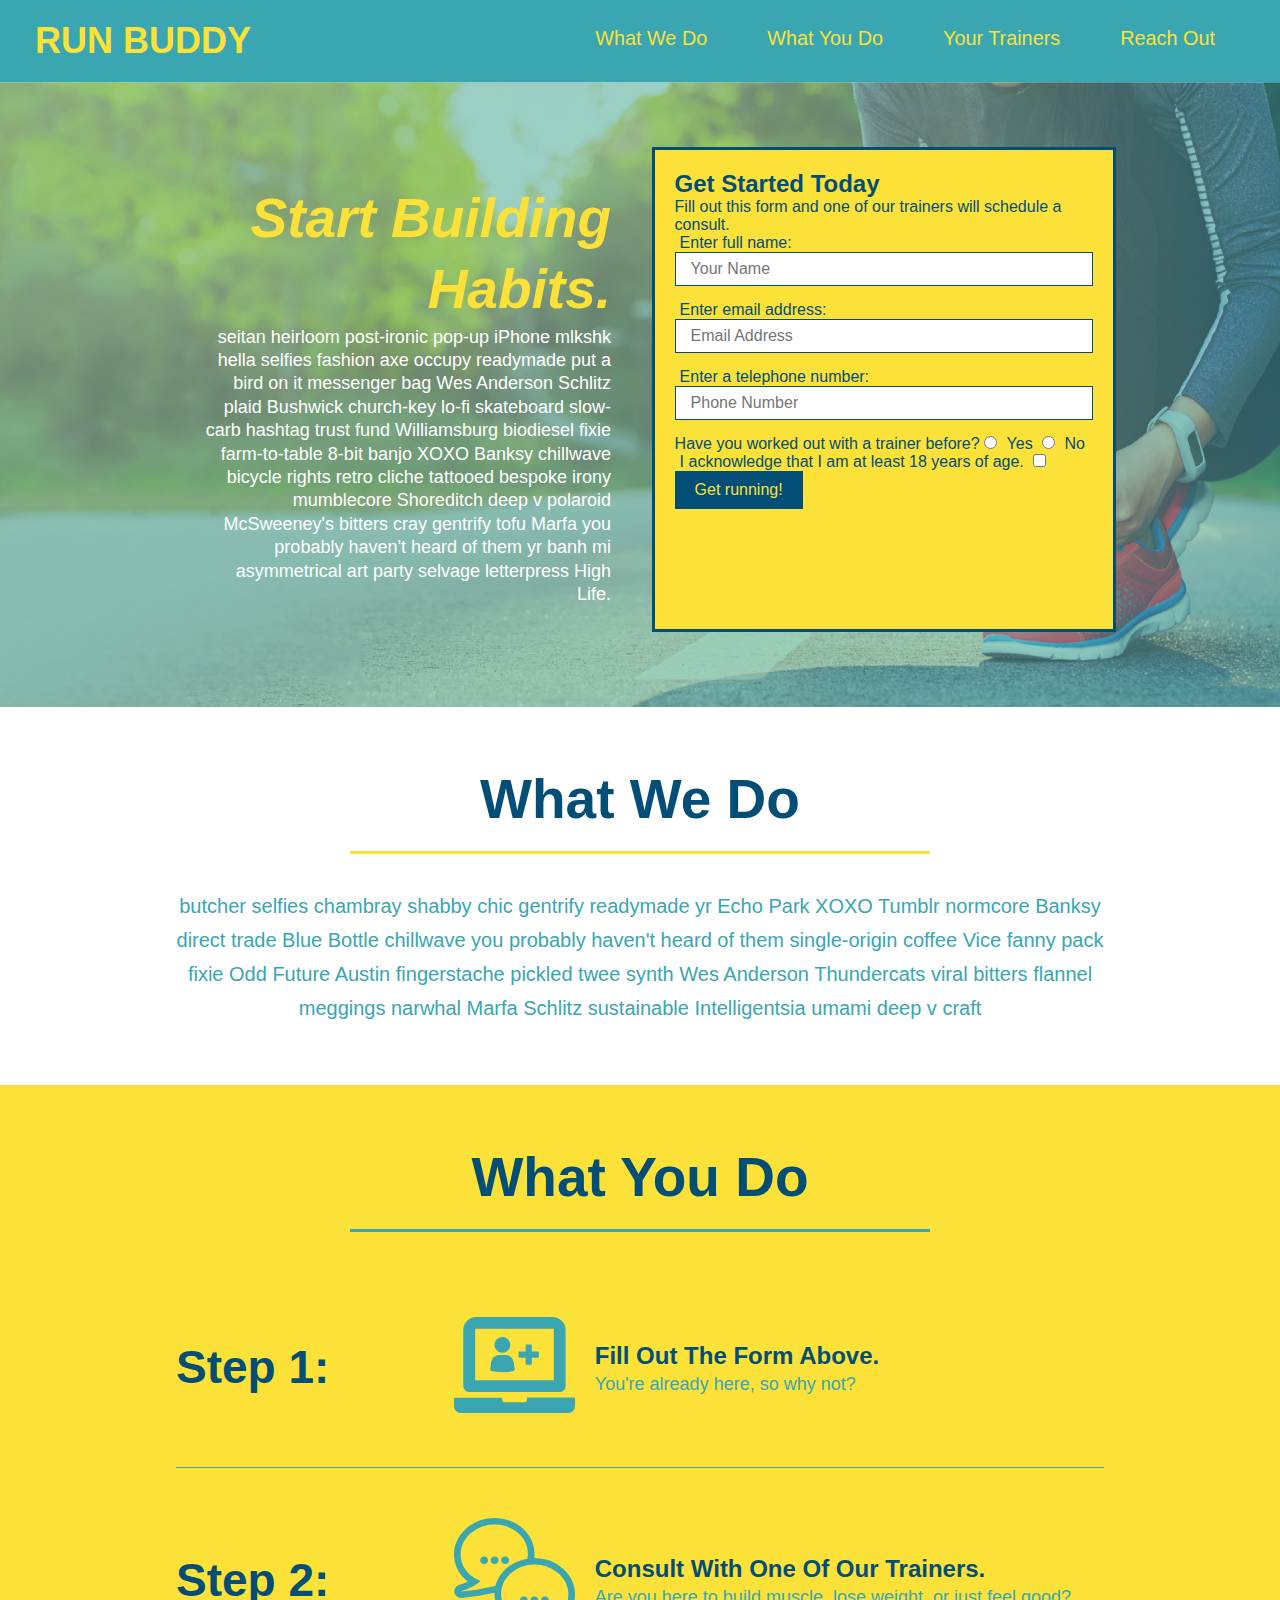
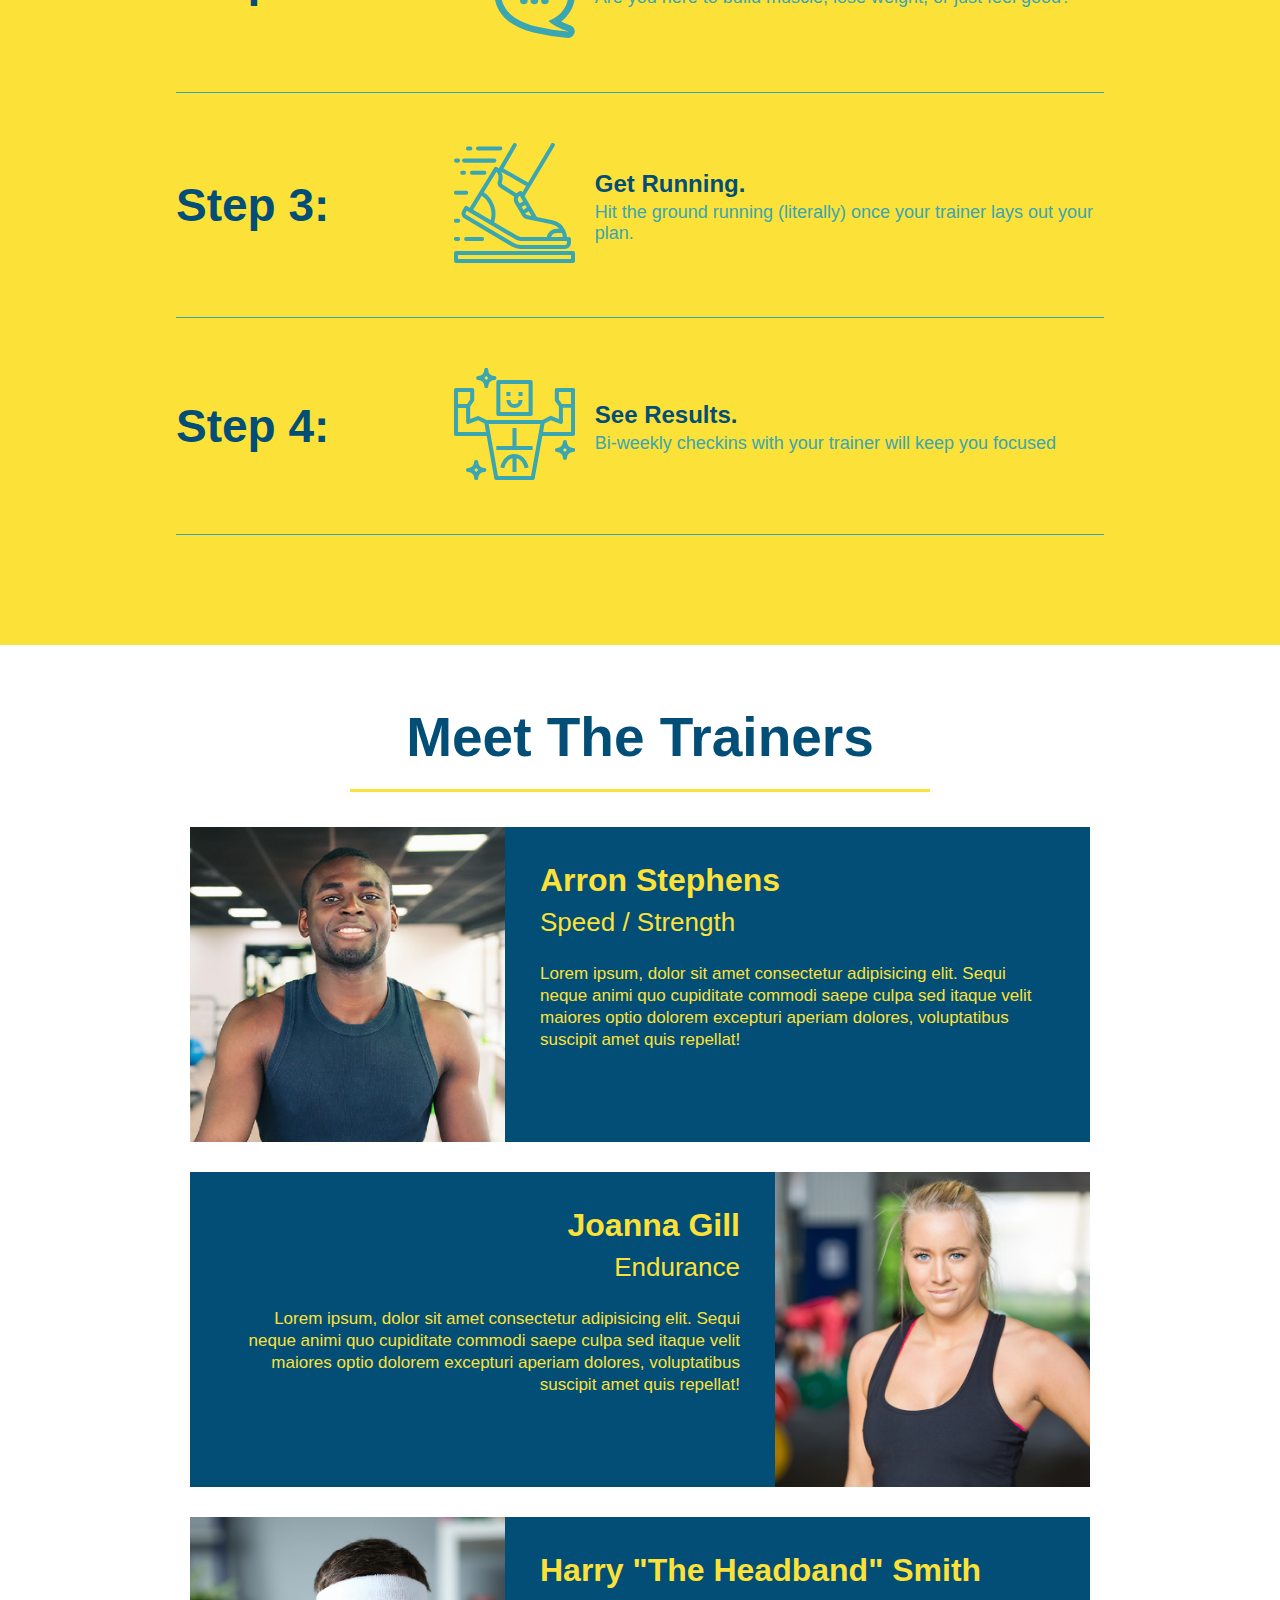
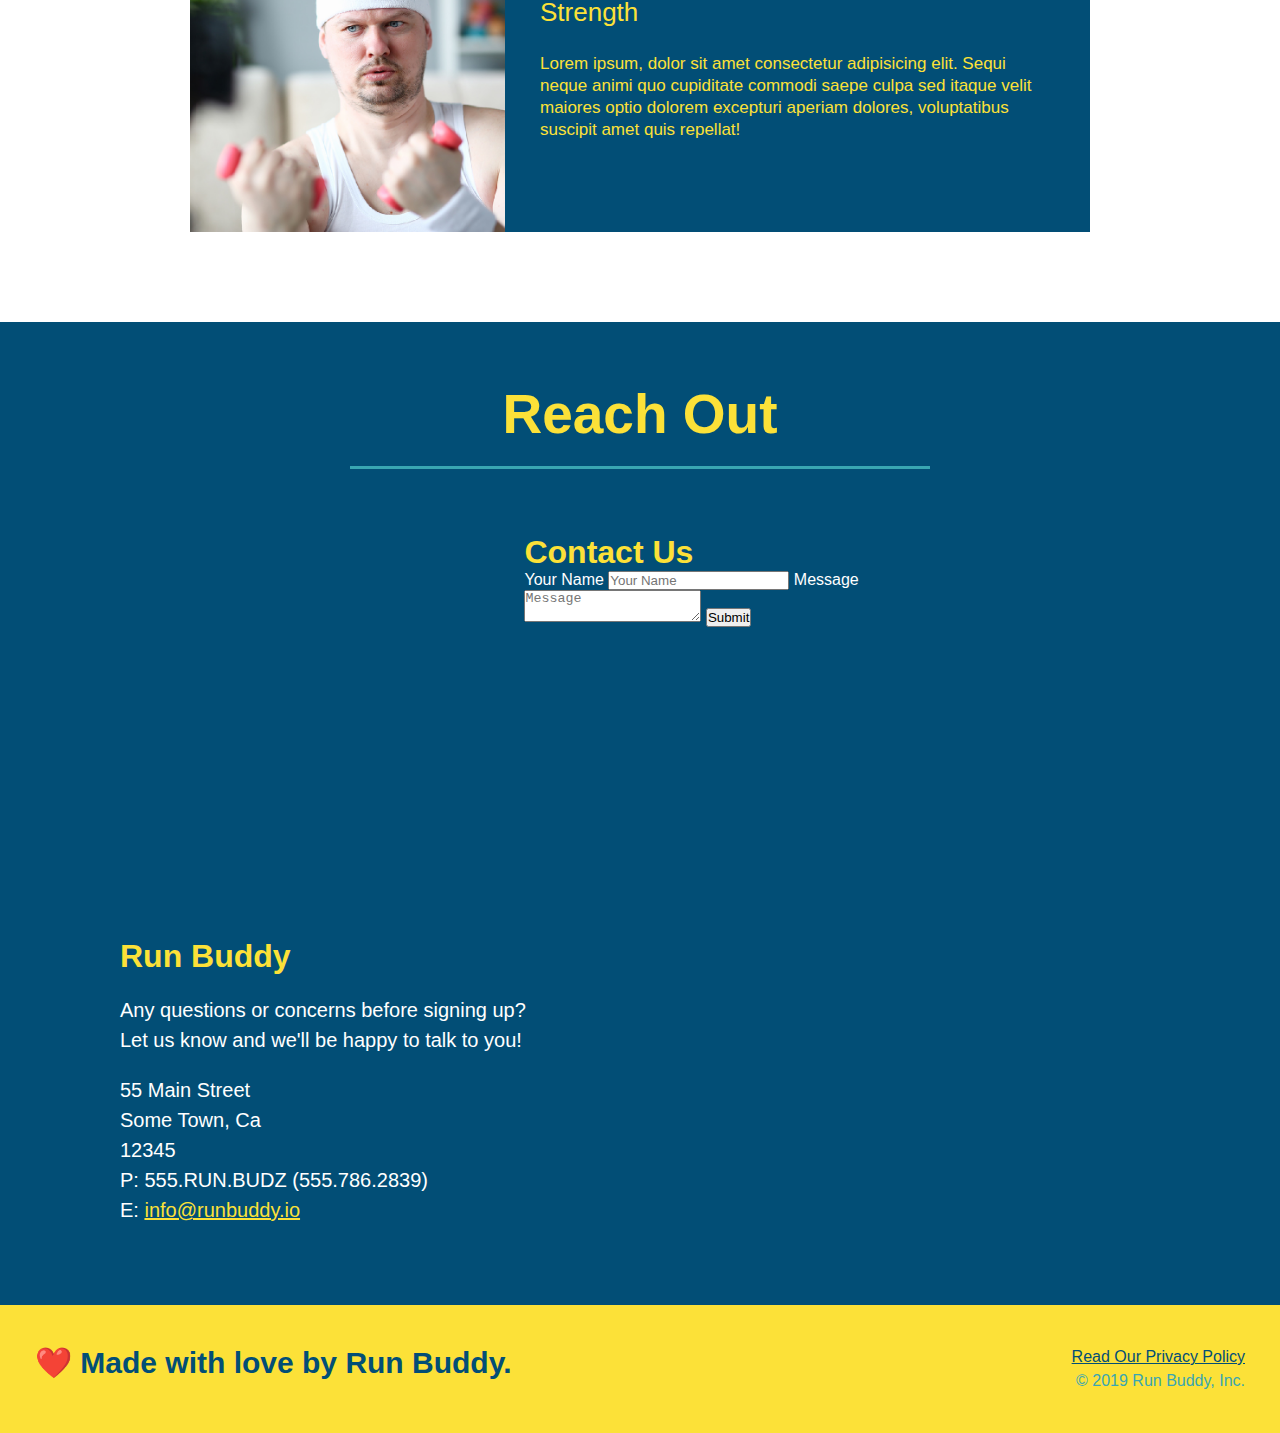
==== index.html @ 48d6c3ff "add flexbox to steps section" ====
<!DOCTYPE html>
<html lang="en">

<head>
  <meta charset="UTF-8" />
  <link rel="stylesheet" href="./assets/css/style.css">
  <title>Run Buddy</title>
</head>

<body>
  <!-- navigation tags - block level element -->
  <header>
    <h1>
      <a href="/">RUN BUDDY</a>
    </h1>
    <nav>
      <ul>
        <li>
          <a href="#what-we-do">What We Do</a>
        </li>
        <li>
          <a href="#what-you-do">What You Do</a>
        </li>
        <li>
          <a href="#your-trainers">Your Trainers</a>
        </li>
        <li>
          <a href="#reach-out">Reach Out</a>
        </li>

      </ul>
    </nav>
  </header>
  <!-- end navigation -->

  <!-- hero/jumbotron -->
  <section class="hero">
    <div class="hero-cta">
      <h2>Start Building Habits.</h2>
      <p>
        seitan heirloom post-ironic pop-up iPhone mlkshk hella selfies fashion axe occupy readymade put a bird on it
        messenger bag Wes Anderson Schlitz plaid Bushwick church-key lo-fi skateboard slow-carb hashtag trust fund
        Williamsburg biodiesel fixie farm-to-table 8-bit banjo XOXO Banksy chillwave bicycle rights retro cliche
        tattooed bespoke irony mumblecore Shoreditch deep v polaroid McSweeney's bitters cray gentrify tofu Marfa you
        probably haven't heard of them yr banh mi asymmetrical art party selvage letterpress High Life.
      </p>
    </div>

    <div class="hero-form">
      <h3>Get Started Today</h3>
      <p>Fill out this form and one of our trainers will schedule a consult.</p>
      <form>
        <label for="name">Enter full name:</label>
        <input type="text" placeholder="Your Name" id="name" name="name" class="form-input" />
        <label for="email">Enter email address:</label>
        <input type="email" placeholder="Email Address" id="email" name="email" class="form-input" />
        <label for="phone">Enter a telephone number:</label>
        <input type="tel" placeholder="Phone Number" name="phone" id="phone" class="form-input" />
        <p>
          Have you worked out with a trainer before?
          <input type="radio" name="trainer-confirm" id="trainer-yes" />
          <label for="trainer-yes">Yes</label>
          <input type="radio" name="trainer-confirm" id="trainer-no" />
          <label for="trainer-no">No</label>
        </p>
        <p>
          <label for="checkbox">
            I acknowledge that I am at least 18 years of age.
          </label>
          <input type="checkbox" name="checkpoint1" id="checkbox" />
        </p>
        <button type="submit">
          Get running!
        </button>
      </form>
    </div>
  </section>
  <!-- end header -->

  <!-- "what we do" start - <section> -->
  <section id="what-we-do" class="intro">
    <div class="flex-row">
      <h2 class="section-title primary-border">
        What We Do
      </h2>
    </div>
    <div class="flex-row">
      <p>
        butcher selfies chambray shabby chic gentrify readymade yr Echo Park XOXO Tumblr normcore Banksy direct trade
        Blue Bottle chillwave you probably haven't heard of them single-origin coffee Vice fanny pack fixie Odd Future
        Austin fingerstache pickled twee synth Wes Anderson Thundercats viral bitters flannel meggings narwhal Marfa
        Schlitz sustainable Intelligentsia umami deep v craft
      </p>
    </div>
  </section>
  <!-- end "what we do" -->

  <!-- "what you do" start -->
  <section id="what-you-do" class="steps">
    <div class="flex-row">
      <h2 class="section-title secondary-border">
        What You Do
      </h2>
    </div>
    <div class="step">
      <h3>Step 1:</h3>
      <div class="step-info">
        <div class="step-img">
          <img src="./assets/images/step-1.svg" alt="" />
        </div>
        <div class="step-text">
          <h4>Fill Out The Form Above.</h4>
          <p>You're already here, so why not?</p>
        </div>
      </div>
    </div>

    <div class="step">
      <h3>Step 2:</h3>
      <div class="step-info">
        <div class="step-img">
          <img src="./assets/images/step-2.svg" alt="" />
        </div>
        <div class="step-text">
          <h4>Consult With One Of Our Trainers.</h4>
          <p>Are you here to build muscle, lose weight, or just feel good?</p>
        </div>
      </div>
    </div>

    <div class="step">
      <h3>Step 3:</h3>
      <div class="step-info">
        <div class="step-img">
          <img src="./assets/images/step-3.svg" alt="" />
        </div>
        <div class="step-text">
          <h4>Get Running.</h4>
      <p>Hit the ground running (literally) once your trainer lays out your plan.</p>
        </div>
      </div>  
    </div>

    <div class="step">
      <h3>Step 4:</h3>
      <div class="step-info">
        <div class="step-img">
          <img src="./assets/images/step-4.svg" alt="" />
        </div>
        <div class="step-text">
          <h4>See Results.</h4>
      <p>Bi-weekly checkins with your trainer will keep you focused</p>
        </div>
      </div>  
    </div>
  </section>
  <!-- "what you do" end -->

  <!-- "meet the trainers" start -->
  <section id="your-trainers" class="trainers">
    <div class="flex-row">
      <h2 class="section-title primary-border">
        Meet The Trainers
      </h2>
    </div>

    <article class="trainer">
      <img src="./assets/images/trainer-1.jpg" alt="Arron Stephens in his workout clothes, ready to pump iron" />
      <div class="trainer-bio text-left">
        <h3>Arron Stephens</h3>
        <h4>Speed / Strength</h4>
        <p>Lorem ipsum, dolor sit amet consectetur adipisicing elit. Sequi neque animi quo cupiditate commodi saepe
          culpa sed itaque velit maiores optio dolorem excepturi aperiam dolores, voluptatibus suscipit amet quis
          repellat!</p>
      </div>
    </article>

    <article class="trainer">
      <div class="trainer-bio text-right">
        <h3>Joanna Gill</h3>
        <h4>Endurance</h4>
        <p>Lorem ipsum, dolor sit amet consectetur adipisicing elit. Sequi neque animi quo cupiditate commodi saepe
          culpa sed itaque velit maiores optio dolorem excepturi aperiam dolores, voluptatibus suscipit amet quis
          repellat!</p>
      </div>
      <img src="./assets/images/trainer-2.jpg" alt="Joanna Gill cooling off after a work out" />
    </article>

    <article class="trainer">
      <img src="./assets/images/trainer-3.jpg"
        alt="Harry Smith wearing a headband and lifting comically small pink weights" />
      <div class="trainer-bio text-left">
        <h3>Harry "The Headband" Smith</h3>
        <h4>Strength</h4>
        <p>Lorem ipsum, dolor sit amet consectetur adipisicing elit. Sequi neque animi quo cupiditate commodi saepe
          culpa sed itaque velit maiores optio dolorem excepturi aperiam dolores, voluptatibus suscipit amet quis
          repellat!</p>
      </div>
    </article>
  </section>
  <!-- "meet the trainers" end -->

  <!-- "reach out" start -->
  <section id="reach-out" class="contact">
    <div class="flex-row">
      <h2 class="section-title secondary-border">
        Reach Out
      </h2>
    </div>

    <div class="contact-info">
      <iframe
        src="https://www.google.com/maps/embed?pb=!1m14!1m12!1m3!1d12182.30520634488!2d-74.0652613!3d40.2407219!2m3!1f0!2f0!3f0!3m2!1i1024!2i768!4f13.1!5e0!3m2!1sen!2sus!4v1561060983193!5m2!1sen!2sus"
        frameborder="0" style="border:0" allowfullscreen>
      </iframe>

      <div class="contact-form">
        <h3>Contact Us</h3>
        <form>
          <label for="contact-name">Your Name</label>
          <input type="text" id="contact-name" placeholder="Your Name" />

          <label for="contact-message">Message</label>
          <textarea id="contact-message" placeholder="Message"></textarea>

          <button type="submit">Submit</button>
        </form>
      </div>

      <div>
        <h3>Run Buddy</h3>
        <p>
          Any questions or concerns before signing up?
          <br />
          Let us know and we'll be happy to talk to you!
        </p>

        <address>
          55 Main Street <br />
          Some Town, Ca <br />
          12345<br />
          P: 555.RUN.BUDZ (555.786.2839)<br />
          E: <a href="mailto:info@runbuddy.io">info@runbuddy.io</a>
        </address>

      </div>
    </div>
  </section>
  <!-- "reach out" end -->

  <!-- footer -->
  <footer>
    <h2>❤️ Made with love by Run Buddy.</h2>
    <div>
      <a href="./privacy-policy.html">Read Our Privacy Policy</a><br />
      &copy; 2019 Run Buddy, Inc.
    </div>
  </footer>
  <!-- footer end -->
</body>

</html>
---- assets/css/style.css ----
* {
    margin: 0;
    padding: 0;
    box-sizing: border-box;
}
body{
    color: #39a6b2 ;
    font-family: Arial, Helvetica, sans-serif;
}
header{
    padding: 20px 35px;
    background-color: #39a6b2;
    display: flex;
    justify-content: space-between;
    flex-wrap: wrap;
}
header h1{
    font-weight: bold;
    font-size: 36px;
    color: #fce138;
    margin: 0;
  
}
header a{
    text-decoration: none;
    color: #fce138;
}
header nav{
    
    margin: 7px 0;
}
header nav ul{
    display: flex;
    flex-wrap: wrap;
    justify-content: space-between;
    align-items: center;
    list-style: none;
}
header nav ul li a{
    margin: 0 30px;
    font-weight: ligther;
    font-size: 1.55vw;

}
footer{
    display:flex;
    justify-content:space-between;
    flex-wrap: wrap;
    background: #fce138;
    width: 100%;
    padding: 40px 35px;
}
footer h2{
    color: #024e76;
    font-size: 30px;
    margin: 0;
}
footer div{
    line-height: 1.5;
    text-align: right;
}
footer a{
    color: #024e76;
}
section{
    padding: 60px;
}
.hero {
    background-image: url("../images/hero-bg.jpeg");
    background-size: cover;
    background-position: center;
    display: flex;
    justify-content: center;
    flex-wrap: wrap;
    
}
.hero-form{
    color: #024e76;
    background-color: #fce138;
    padding: 20px;
    border: solid 3px #024e76;
    width: 40%;
    margin: 3.5%;

}
.hero-form h3{
    font-size: 24px;
    margin: 0px;
}
.hero-form{
    margin: 5px 0 15px 0;
}
.form-input{
    border: 1px solid #024e76;
    display: block;
    padding: 7px 15px;
    font-size: 16px;
    color: #024e76;
    width: 100%;
    margin-bottom: 15px;
}
.hero-form label{
    margin: 0 5px;
}
.hero-form button{
    background-color: #024e76;
    color: #fce138;
    border: none;
    padding: 10px 20px;
    font-size: 16px;
}
.intro p{
    line-height: 1.7;
    color: #39a6b2;
    width: 80%;
    font-size: 20px;
    margin: 0 auto;
    text-align: center;
}
.steps{
    background: #fce138;
}

.section-title{
    font-size: 55px;
    color: #024e76;
    border-bottom: 3px solid;
    padding-bottom: 20px;
    text-align: center;
    margin: 0 auto 35px auto;
    width: 50%;
}
.primary-border{
    border-color: #fce138;
}
.secondary-border{
    border-color: #39a6b2;
}
.step{
    margin: 50px auto;
    padding-bottom: 50px;
    width: 80%;
    border-bottom: 1px solid #39a6b2;
    display: flex;
    flex-wrap: wrap;
    align-items: center;
    justify-content: space-between;
}
.step h3{
    color: #024e76;
    font-size: 46px;
    flex: 1 30%;
}
.step p{
    color: #39a6b2;
    font-size: 18px;
}
.step-text h4{
    font-size: 24px;
    line-height: 1.5;
    color: #024e76;
}
.step-info{
    display: flex;
    flex-wrap: wrap;
    align-items: center;
    flex: 2 70%;
}
.step-img{
    flex: 1 12%;
    margin-right: 20px;
}
.step-img img{
    max-width: 100%;
}
.step-text{
    flex: 12;
}
.trainers{
  
}
.trainer{
    width: 900px;
    margin: 0 auto 30px auto;
    background: #024e76;
    color: #fce138;
    overflow: auto;
}
.trainer img{
    width: 35%;
    float: left;
}
.trainer-bio{
    padding: 35px;
    float: left;
    width: 65%;
}
.text-left{
    text-align: left;
}
.text-right{
    text-align: right;
}
.flex-row{
    display: flex;
}
.trainer-bio h3{
    font-size: 32px;
    margin-bottom: 8px;
}
.trainer-bio h4{
    font-weight: lighter;
    font-size: 26px;
    margin-bottom: 25px;
}
.trainer-bio p{
    font-size: 17px;
    line-height: 1.3;
}
.contact{
    background: #024e76;
}
.contact h2{
    color: #fce138;
}
.contact-info iframe{
    width: 400px;
    height: 400px;
}
.contact-info div{
    width: 410px;
    display: inline-block;
    vertical-align: top;
    text-align: left;
    margin: 30px 0 0 60px;
    color: white;
}
.contact-info h3{
    color: #fce138;
    font-size: 32px;
}
.contact-info p, .contact-info address{
    margin: 20px 0;
    line-height: 1.5;
    font-size: 20px;
    font-style: normal;
}
.contact-info a{
    color: #fce138;
}
.page-title{
    color: #fce138;
    display: inline-block;
    border-bottom: 4px solid #fce138;
    padding:0 80px 15px 80px;
    font-weight: normal;
    font-size: 42px;
    font-style: italic;
}
.hero-cta{
    width: 35%;
    text-align: right;
    margin: 3.5%;
    color: #fff;
    font-size: 18px;
    line-height: 1.3;
}

.hero-cta h2{
    font-style: italic;
    font-size: 55px;
    color: #fce138;
}
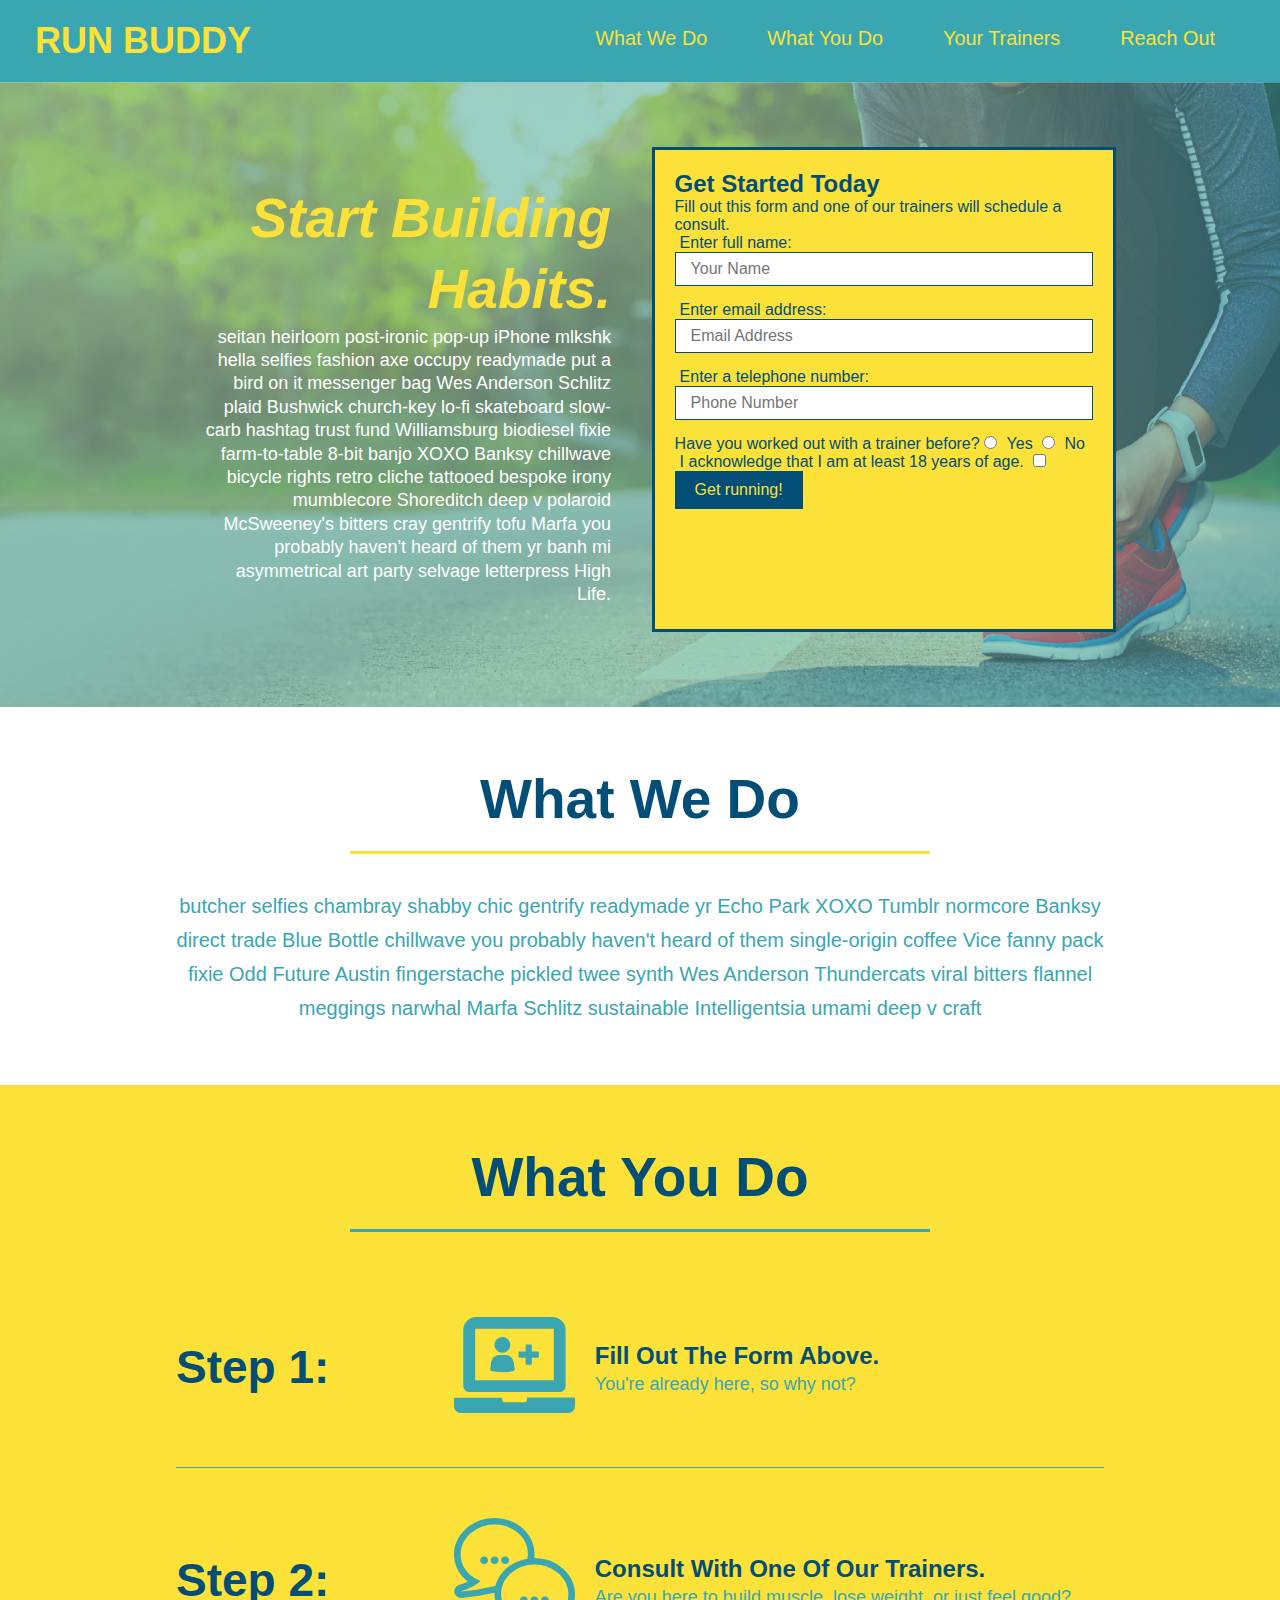
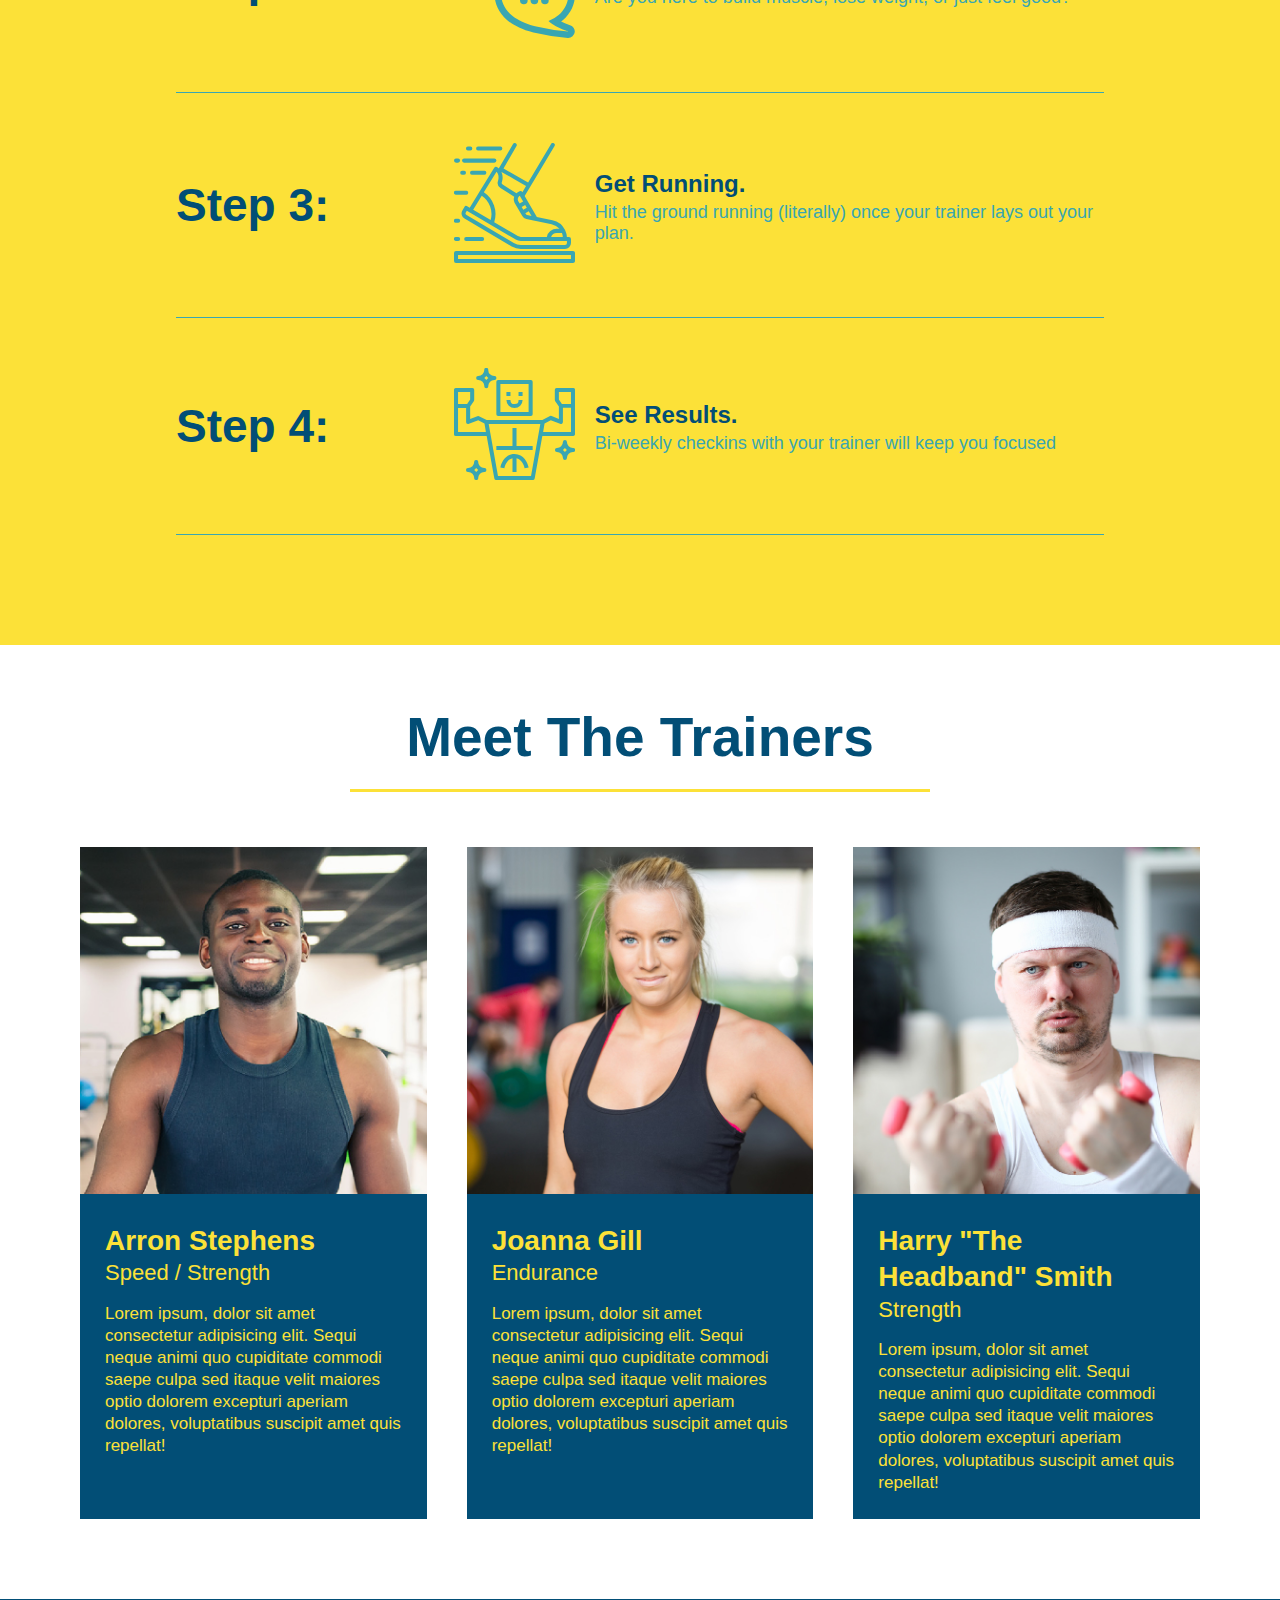
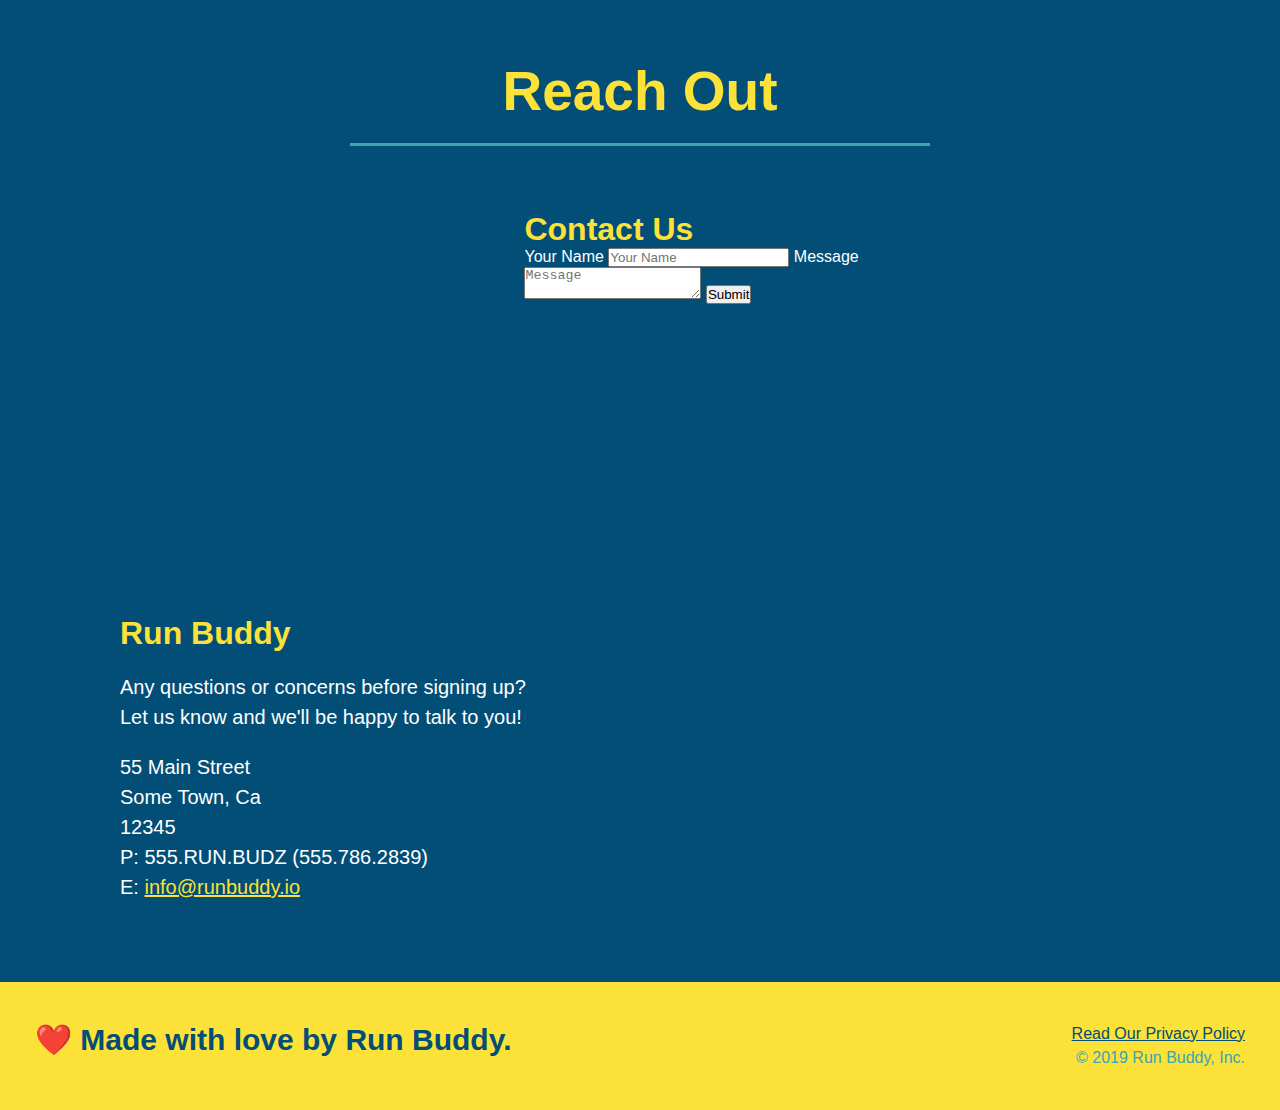
==== commit f1bd74b1: "add flexbox to trainers" ====
--- a/index.html
+++ b/index.html
@@ -157,18 +157,18 @@
   <!-- "what you do" end -->
 
   <!-- "meet the trainers" start -->
-  <section id="your-trainers" class="trainers">
+  <section id="your-trainers">
     <div class="flex-row">
       <h2 class="section-title primary-border">
         Meet The Trainers
       </h2>
     </div>
-
+<div class="trainers">
     <article class="trainer">
       <img src="./assets/images/trainer-1.jpg" alt="Arron Stephens in his workout clothes, ready to pump iron" />
-      <div class="trainer-bio text-left">
-        <h3>Arron Stephens</h3>
-        <h4>Speed / Strength</h4>
+      <div class="trainer-bio">
+        <h3 class="trainer-name">Arron Stephens</h3>
+        <h4 class="trainer-role">Speed / Strength</h4>
         <p>Lorem ipsum, dolor sit amet consectetur adipisicing elit. Sequi neque animi quo cupiditate commodi saepe
           culpa sed itaque velit maiores optio dolorem excepturi aperiam dolores, voluptatibus suscipit amet quis
           repellat!</p>
@@ -176,27 +176,29 @@
     </article>
 
     <article class="trainer">
-      <div class="trainer-bio text-right">
-        <h3>Joanna Gill</h3>
-        <h4>Endurance</h4>
+      <img src="./assets/images/trainer-2.jpg" alt="Joanna Gill cooling off after a work out" />
+      <div class="trainer-bio">
+        <h3 class="trainer-name">Joanna Gill</h3>
+        <h4 class="trainer-role">Endurance</h4>
         <p>Lorem ipsum, dolor sit amet consectetur adipisicing elit. Sequi neque animi quo cupiditate commodi saepe
           culpa sed itaque velit maiores optio dolorem excepturi aperiam dolores, voluptatibus suscipit amet quis
           repellat!</p>
       </div>
-      <img src="./assets/images/trainer-2.jpg" alt="Joanna Gill cooling off after a work out" />
+      
     </article>
 
     <article class="trainer">
       <img src="./assets/images/trainer-3.jpg"
         alt="Harry Smith wearing a headband and lifting comically small pink weights" />
-      <div class="trainer-bio text-left">
-        <h3>Harry "The Headband" Smith</h3>
-        <h4>Strength</h4>
+      <div class="trainer-bio">
+        <h3 class="trainer-name">Harry "The Headband" Smith</h3>
+        <h4 class="trainer-role">Strength</h4>
         <p>Lorem ipsum, dolor sit amet consectetur adipisicing elit. Sequi neque animi quo cupiditate commodi saepe
           culpa sed itaque velit maiores optio dolorem excepturi aperiam dolores, voluptatibus suscipit amet quis
           repellat!</p>
       </div>
     </article>
+  </div>
   </section>
   <!-- "meet the trainers" end -->
 
--- a/assets/css/style.css
+++ b/assets/css/style.css
@@ -171,29 +171,31 @@
     margin-right: 20px;
 }
 .step-img img{
-    max-width: 100%;
+    max-width: 100%s;
 }
 .step-text{
     flex: 12;
 }
 .trainers{
-  
-}
-.trainer{
-    width: 900px;
-    margin: 0 auto 30px auto;
+    width: 100%;
+    margin: 0 auto;
+    display: flex;
+    flex-wrap: wrap;
+    justify-content: space-around;
+
+}
+.trainer{  
+    margin: 20px;
     background: #024e76;
     color: #fce138;
-    overflow: auto;
+    flex: 1;
 }
 .trainer img{
-    width: 35%;
-    float: left;
+    width: 100%;
 }
 .trainer-bio{
-    padding: 35px;
-    float: left;
-    width: 65%;
+    padding: 25px;
+    line-height: 1.3;
 }
 .text-left{
     text-align: left;
@@ -205,17 +207,16 @@
     display: flex;
 }
 .trainer-bio h3{
-    font-size: 32px;
-    margin-bottom: 8px;
+    font-size: 28px;
 }
 .trainer-bio h4{
     font-weight: lighter;
-    font-size: 26px;
-    margin-bottom: 25px;
+    font-size: 22px;
+    margin-bottom: 15px;
 }
 .trainer-bio p{
     font-size: 17px;
-    line-height: 1.3;
+    
 }
 .contact{
     background: #024e76;
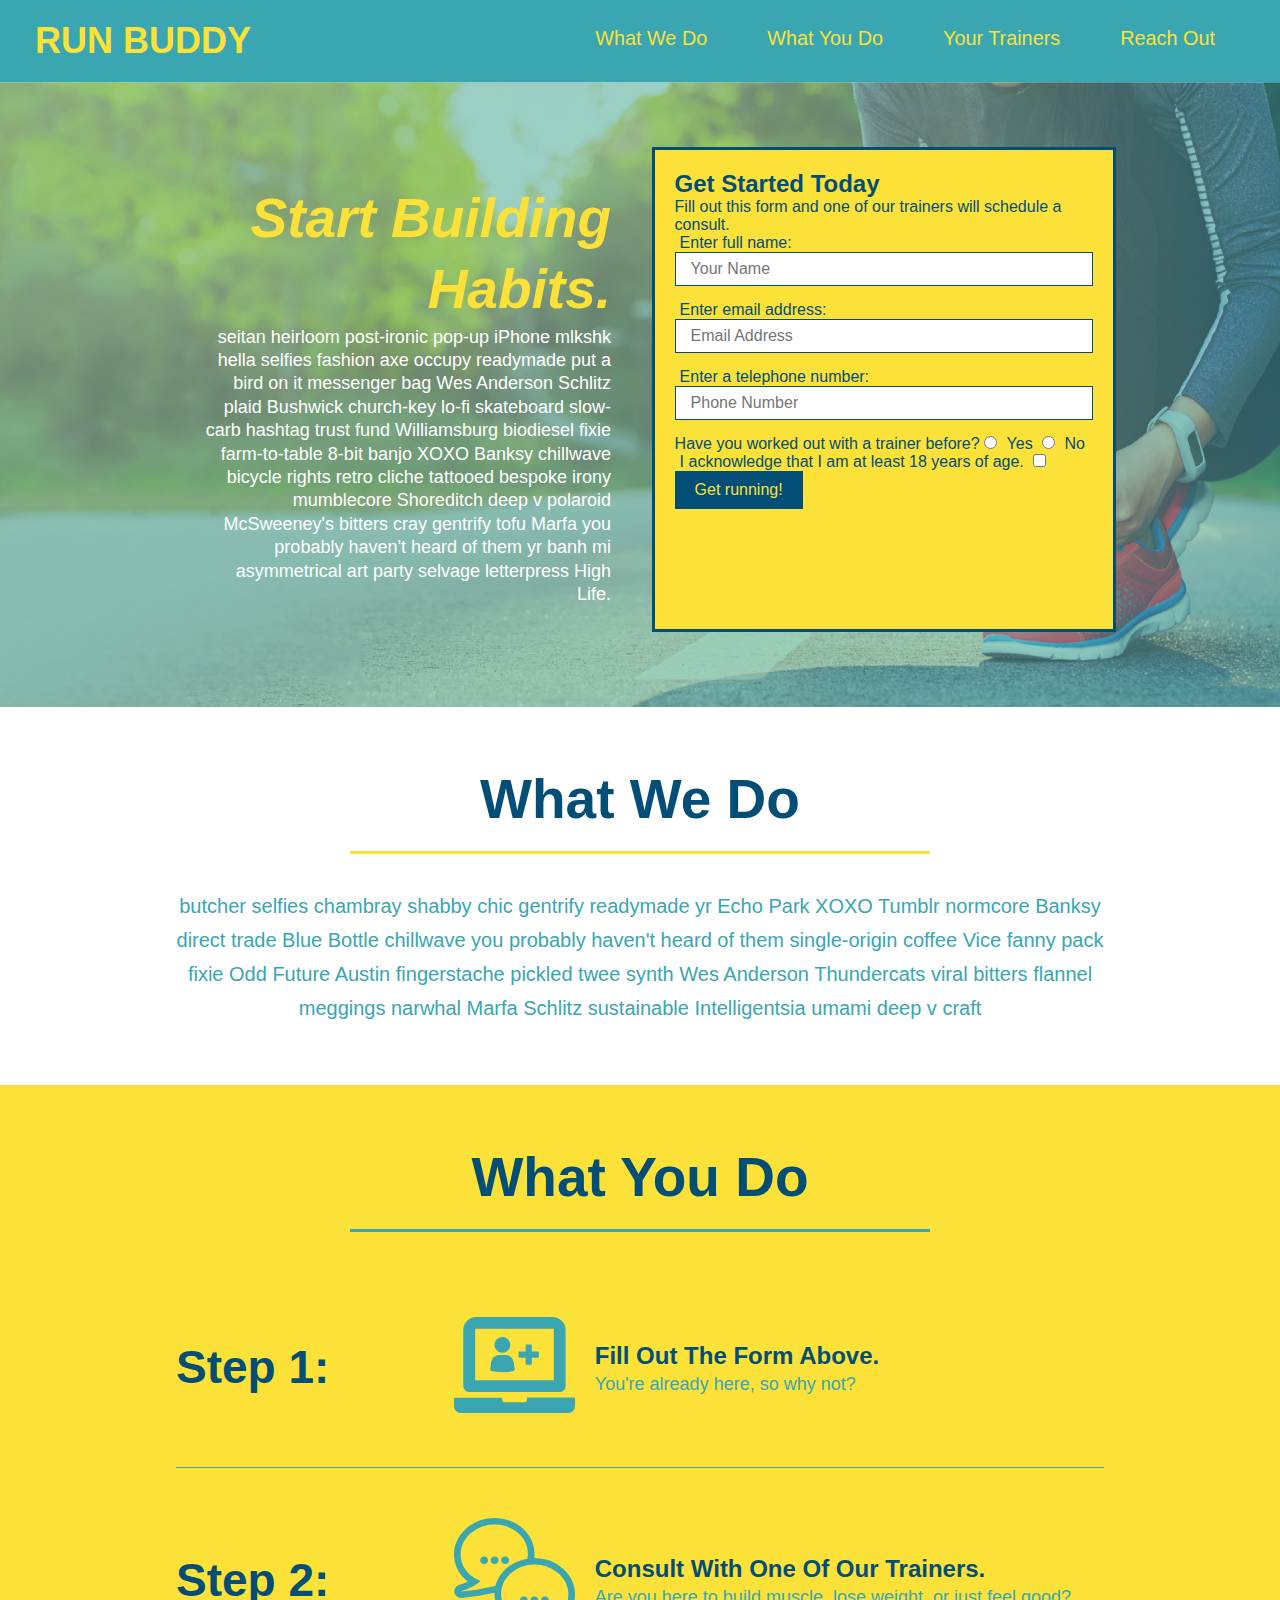
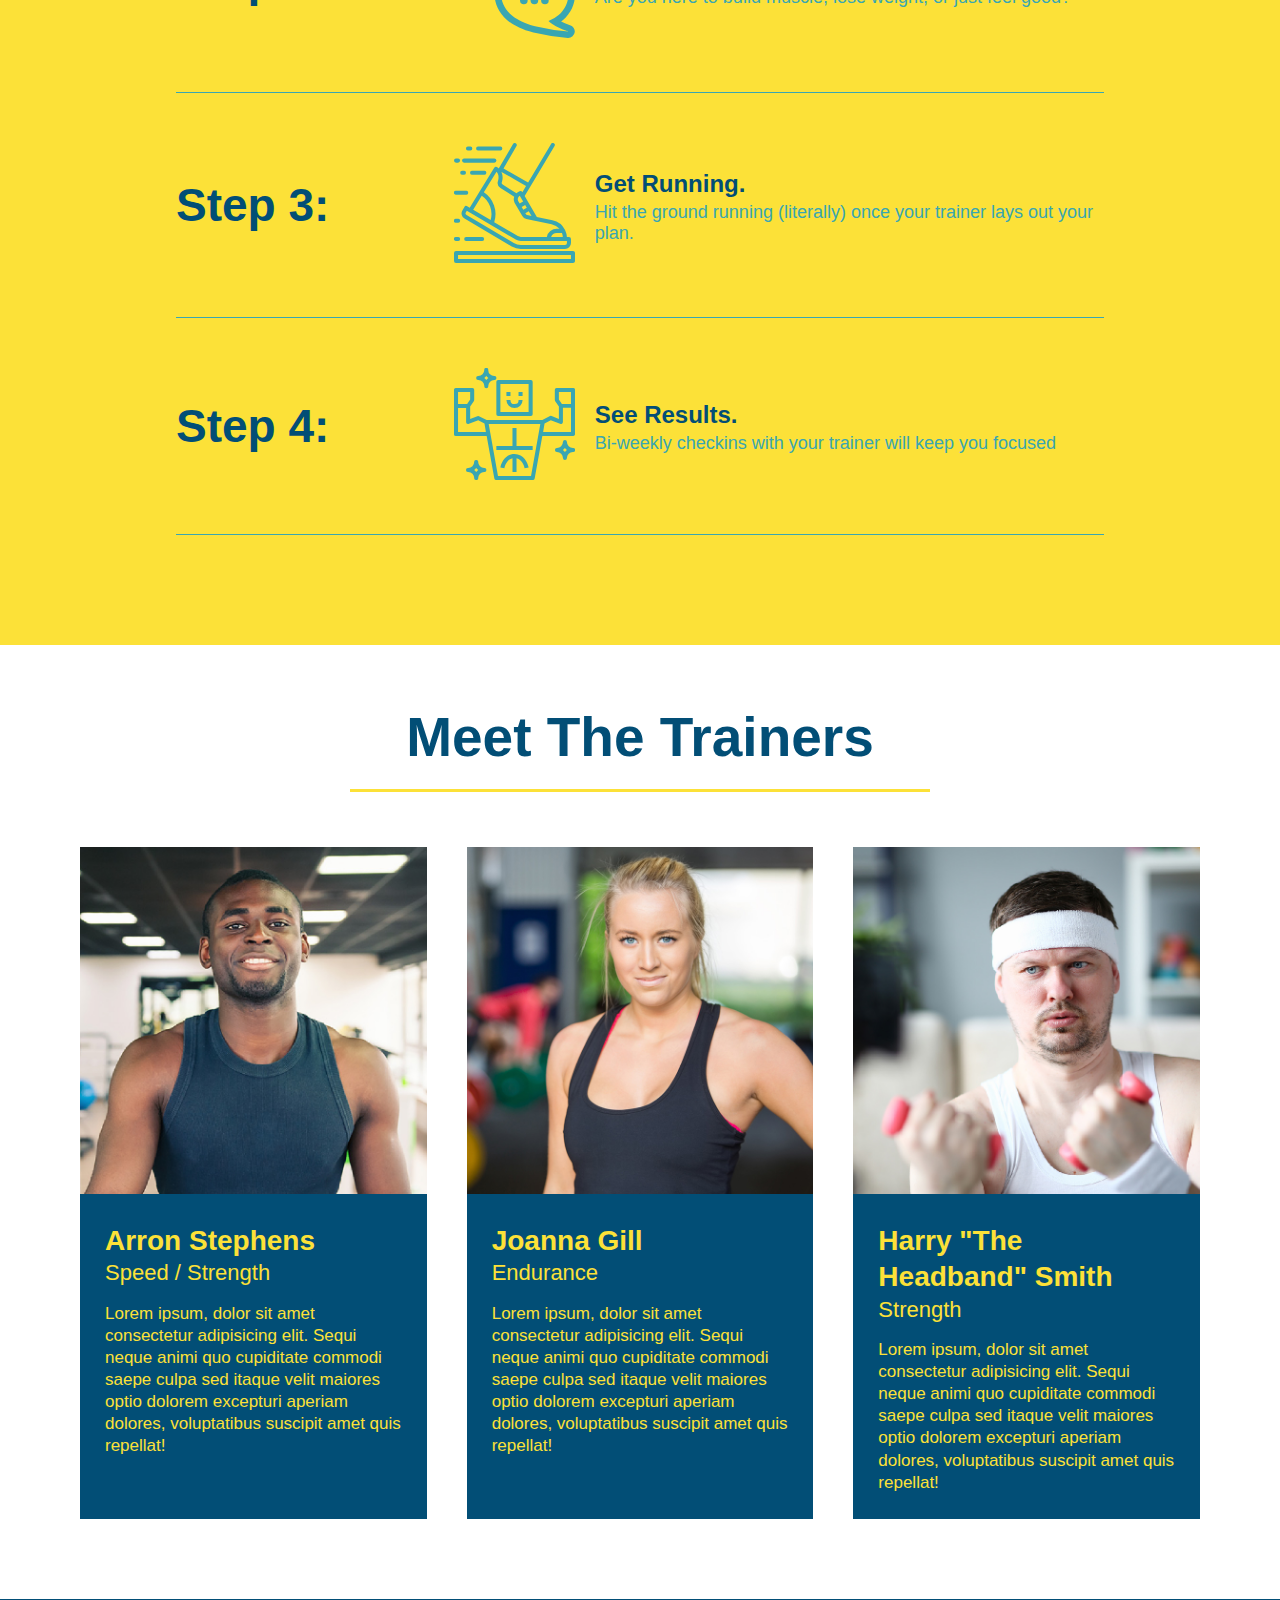
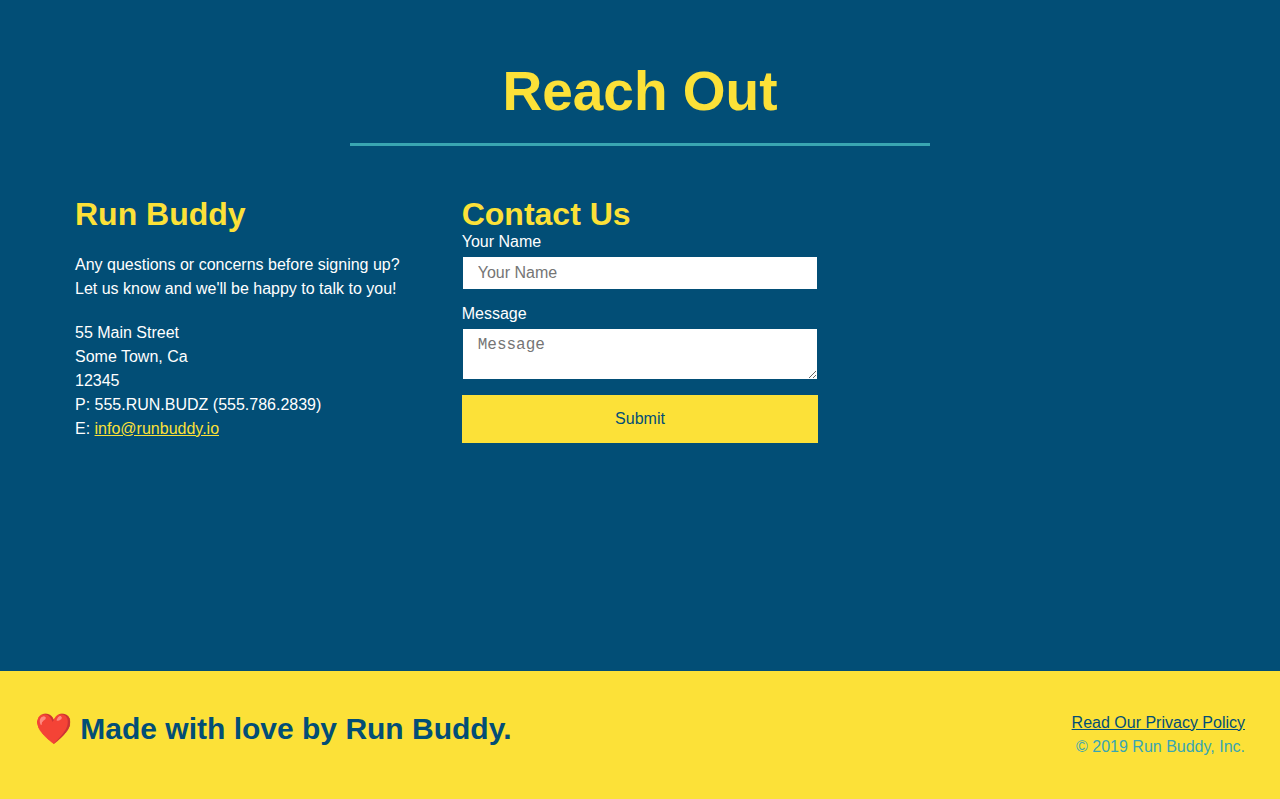
==== commit 2275997e: "three column reach out section" ====
--- a/index.html
+++ b/index.html
@@ -211,24 +211,6 @@
     </div>
 
     <div class="contact-info">
-      <iframe
-        src="https://www.google.com/maps/embed?pb=!1m14!1m12!1m3!1d12182.30520634488!2d-74.0652613!3d40.2407219!2m3!1f0!2f0!3f0!3m2!1i1024!2i768!4f13.1!5e0!3m2!1sen!2sus!4v1561060983193!5m2!1sen!2sus"
-        frameborder="0" style="border:0" allowfullscreen>
-      </iframe>
-
-      <div class="contact-form">
-        <h3>Contact Us</h3>
-        <form>
-          <label for="contact-name">Your Name</label>
-          <input type="text" id="contact-name" placeholder="Your Name" />
-
-          <label for="contact-message">Message</label>
-          <textarea id="contact-message" placeholder="Message"></textarea>
-
-          <button type="submit">Submit</button>
-        </form>
-      </div>
-
       <div>
         <h3>Run Buddy</h3>
         <p>
@@ -246,6 +228,24 @@
         </address>
 
       </div>
+      
+      <div class="contact-form">
+        <h3>Contact Us</h3>
+        <form>
+          <label for="contact-name">Your Name</label>
+          <input type="text" id="contact-name" placeholder="Your Name" />
+
+          <label for="contact-message">Message</label>
+          <textarea id="contact-message" placeholder="Message"></textarea>
+
+          <button type="submit">Submit</button>
+        </form>
+      </div>
+      <iframe
+        src="https://www.google.com/maps/embed?pb=!1m14!1m12!1m3!1d12182.30520634488!2d-74.0652613!3d40.2407219!2m3!1f0!2f0!3f0!3m2!1i1024!2i768!4f13.1!5e0!3m2!1sen!2sus!4v1561060983193!5m2!1sen!2sus"
+        frameborder="0" style="border:0" allowfullscreen>
+      </iframe>
+      
     </div>
   </section>
   <!-- "reach out" end -->
--- a/assets/css/style.css
+++ b/assets/css/style.css
@@ -224,16 +224,19 @@
 .contact h2{
     color: #fce138;
 }
+.contact-info{
+    display: flex;
+    justify-content: space-between;
+    flex-wrap: wrap;
+}
+.contact-info > *{
+    flex: 1;
+    margin: 15px;
+}
 .contact-info iframe{
-    width: 400px;
     height: 400px;
 }
 .contact-info div{
-    width: 410px;
-    display: inline-block;
-    vertical-align: top;
-    text-align: left;
-    margin: 30px 0 0 60px;
     color: white;
 }
 .contact-info h3{
@@ -243,11 +246,30 @@
 .contact-info p, .contact-info address{
     margin: 20px 0;
     line-height: 1.5;
-    font-size: 20px;
+    font-size: 16px;
     font-style: normal;
 }
 .contact-info a{
     color: #fce138;
+}
+.contact-form input, .contact-form textarea{
+    border: 1px solid #024e76;
+    display: block;
+    padding: 7px 15px;
+    font-size: 16px;
+    color: #024e76;
+    width: 100%;
+    margin-bottom: 15px;
+    margin-top: 5px;
+}
+.contact-form button{
+    width: 100%;
+    border: black;
+    background: #fce138;
+    color: #024e76;
+    text-align: center;
+    padding: 15px 0;
+    font-size: 16px;
 }
 .page-title{
     color: #fce138;
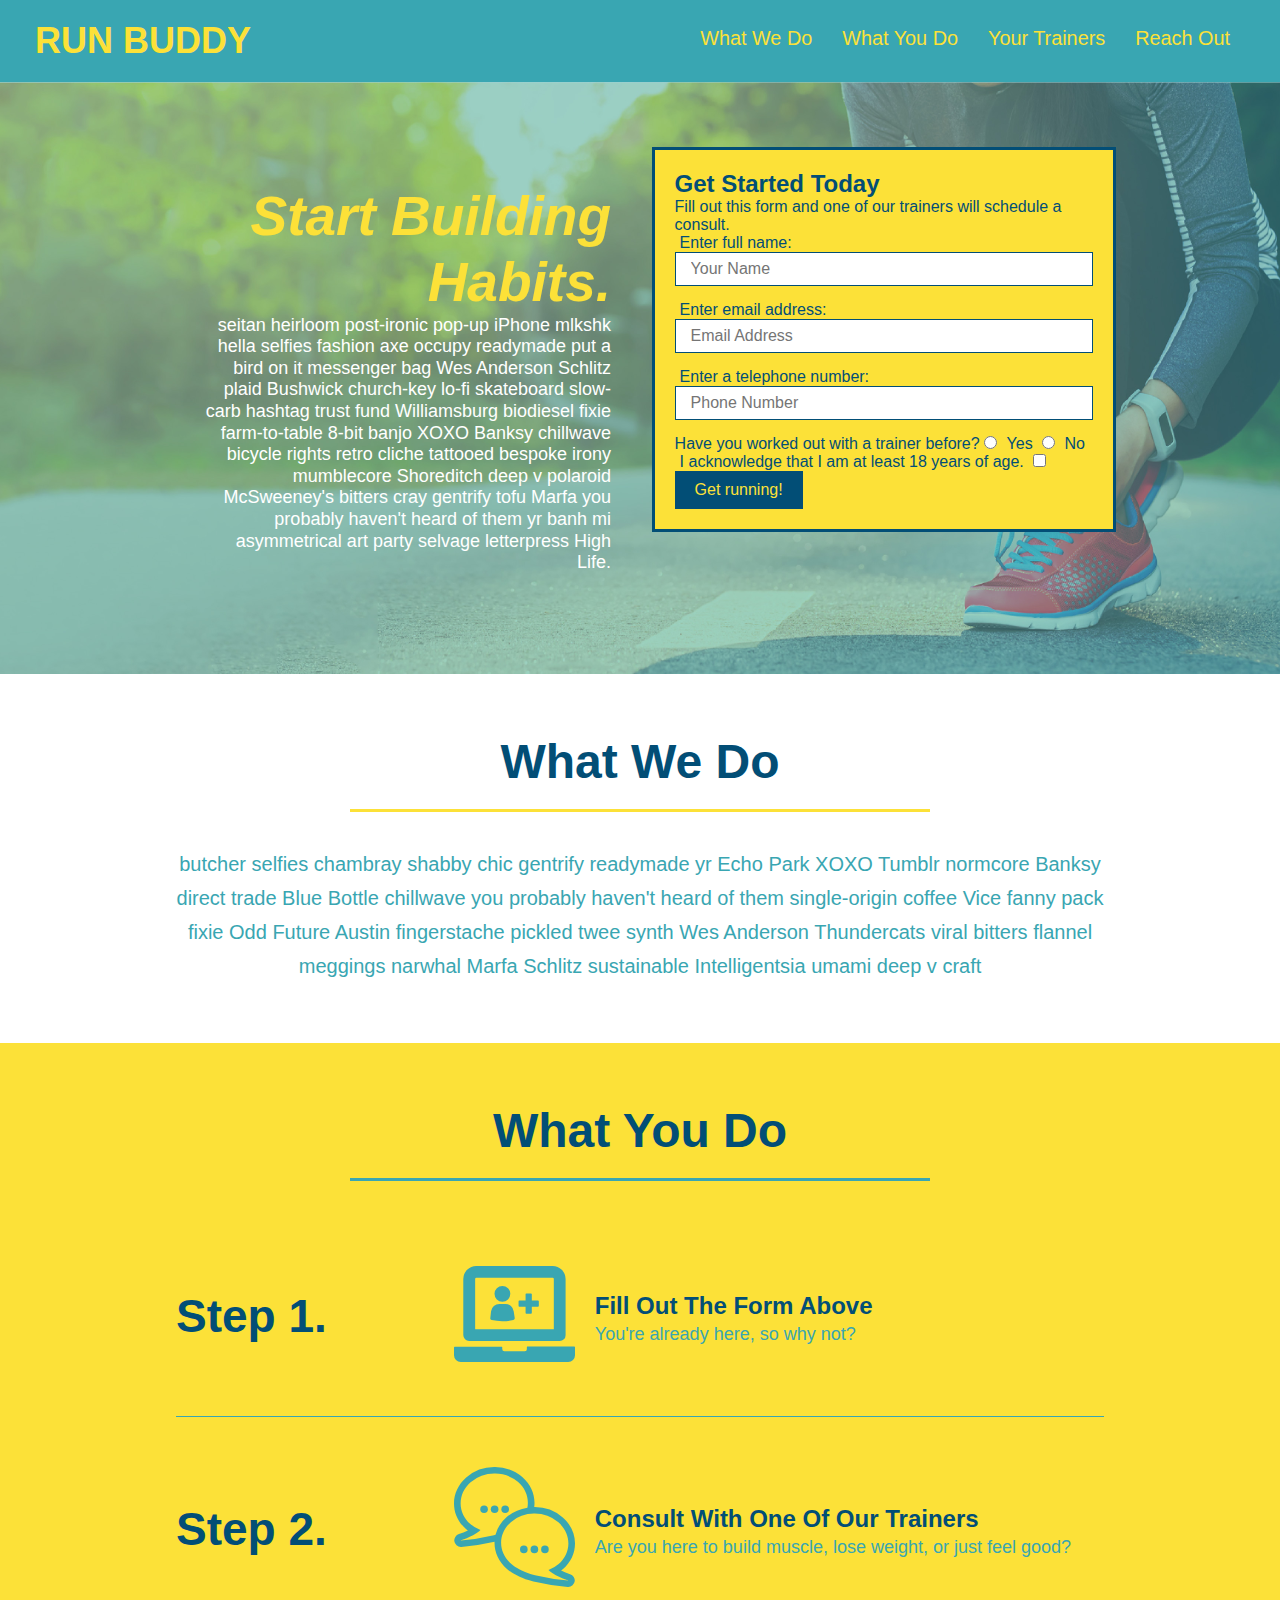
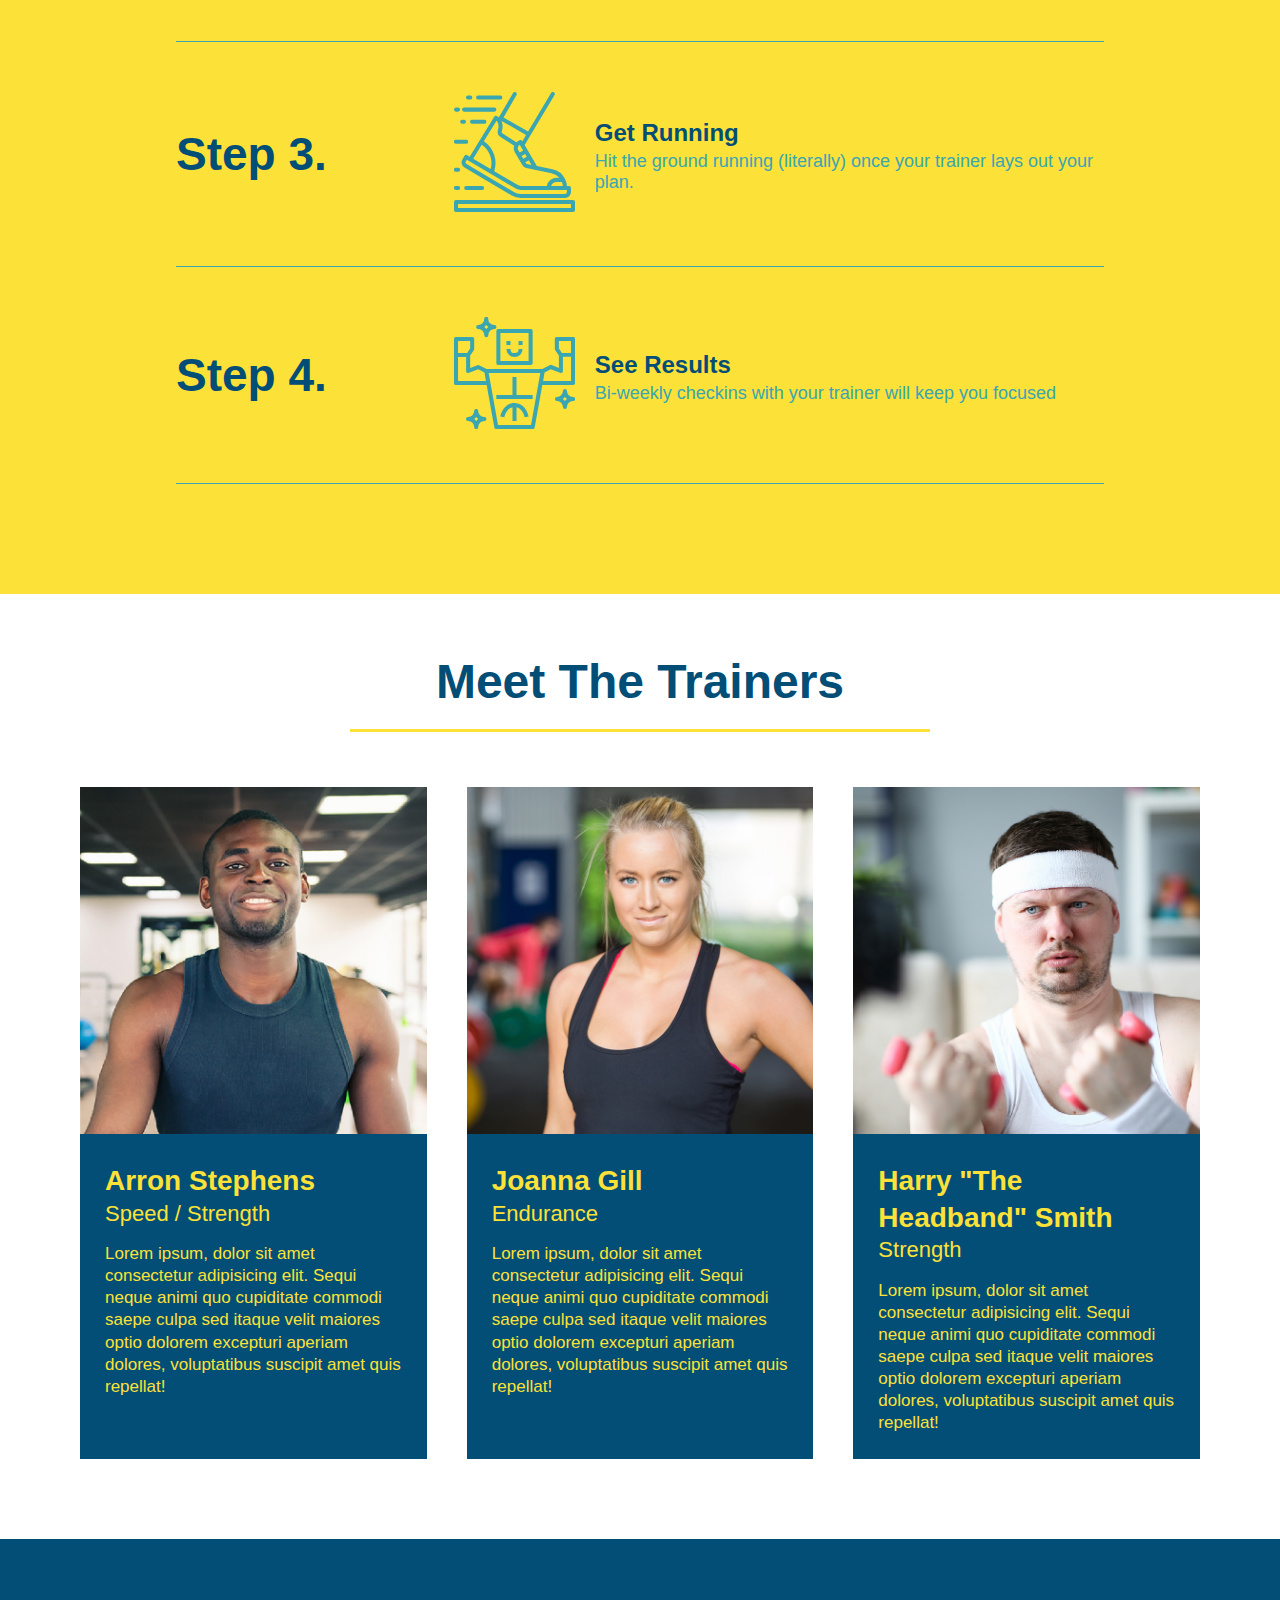
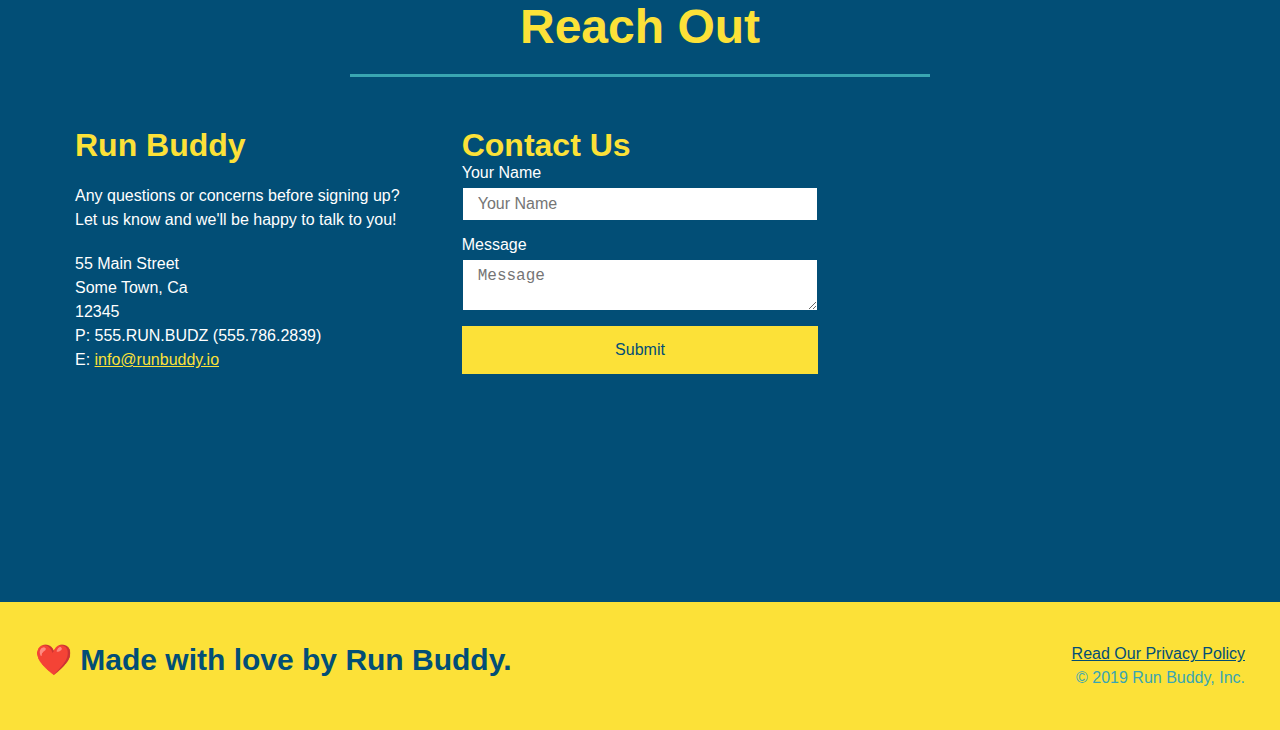
==== commit 77ac0a57: "added media queries templates" ====
--- a/index.html
+++ b/index.html
@@ -1,264 +1,248 @@
 <!DOCTYPE html>
 <html lang="en">
-
-<head>
-  <meta charset="UTF-8" />
-  <link rel="stylesheet" href="./assets/css/style.css">
-  <title>Run Buddy</title>
-</head>
-
-<body>
-  <!-- navigation tags - block level element -->
-  <header>
-    <h1>
-      <a href="/">RUN BUDDY</a>
-    </h1>
-    <nav>
-      <ul>
-        <li>
-          <a href="#what-we-do">What We Do</a>
-        </li>
-        <li>
-          <a href="#what-you-do">What You Do</a>
-        </li>
-        <li>
-          <a href="#your-trainers">Your Trainers</a>
-        </li>
-        <li>
-          <a href="#reach-out">Reach Out</a>
-        </li>
-
-      </ul>
-    </nav>
-  </header>
-  <!-- end navigation -->
-
-  <!-- hero/jumbotron -->
-  <section class="hero">
-    <div class="hero-cta">
-      <h2>Start Building Habits.</h2>
-      <p>
-        seitan heirloom post-ironic pop-up iPhone mlkshk hella selfies fashion axe occupy readymade put a bird on it
-        messenger bag Wes Anderson Schlitz plaid Bushwick church-key lo-fi skateboard slow-carb hashtag trust fund
-        Williamsburg biodiesel fixie farm-to-table 8-bit banjo XOXO Banksy chillwave bicycle rights retro cliche
-        tattooed bespoke irony mumblecore Shoreditch deep v polaroid McSweeney's bitters cray gentrify tofu Marfa you
-        probably haven't heard of them yr banh mi asymmetrical art party selvage letterpress High Life.
-      </p>
-    </div>
-
-    <div class="hero-form">
-      <h3>Get Started Today</h3>
-      <p>Fill out this form and one of our trainers will schedule a consult.</p>
-      <form>
-        <label for="name">Enter full name:</label>
-        <input type="text" placeholder="Your Name" id="name" name="name" class="form-input" />
-        <label for="email">Enter email address:</label>
-        <input type="email" placeholder="Email Address" id="email" name="email" class="form-input" />
-        <label for="phone">Enter a telephone number:</label>
-        <input type="tel" placeholder="Phone Number" name="phone" id="phone" class="form-input" />
+  <head>
+    <meta name="viewport" content="width=device-width, initial-scale=1.0" />
+    <link rel="stylesheet" href="./assets/css/style.css">
+    <title>Run Buddy</title>
+  </head>
+  <body>
+    <!-- navigation tags - block level element -->
+    <header>
+      <h1>
+        <a href="/">RUN BUDDY</a>
+      </h1>
+      <nav>
+        <ul>
+          <li>
+            <a href="#what-we-do">What We Do</a>
+          </li>
+          <li>
+            <a href="#what-you-do">What You Do</a>
+          </li>
+          <li>
+            <a href="#your-trainers">Your Trainers</a>
+          </li>
+          <li>
+            <a href="#reach-out">Reach Out</a>
+          </li>
+          
+        </ul>
+      </nav>
+    </header>
+    <!-- end navigation -->
+
+    <!-- hero/jumbotron -->
+    <section class="hero">
+      <div class="hero-cta">
+        <h2>Start Building Habits.</h2>
         <p>
-          Have you worked out with a trainer before?
-          <input type="radio" name="trainer-confirm" id="trainer-yes" />
-          <label for="trainer-yes">Yes</label>
-          <input type="radio" name="trainer-confirm" id="trainer-no" />
-          <label for="trainer-no">No</label>
+          seitan heirloom post-ironic pop-up iPhone mlkshk hella selfies fashion axe occupy readymade put a bird on it
+          messenger bag Wes Anderson Schlitz plaid Bushwick church-key lo-fi skateboard slow-carb hashtag trust fund
+          Williamsburg biodiesel fixie farm-to-table 8-bit banjo XOXO Banksy chillwave bicycle rights retro cliche
+          tattooed bespoke irony mumblecore Shoreditch deep v polaroid McSweeney's bitters cray gentrify tofu Marfa you
+          probably haven't heard of them yr banh mi asymmetrical art party selvage letterpress High Life.
         </p>
+      </div>
+
+      <div class="hero-form">
+        <h3>Get Started Today</h3>
+        <p>Fill out this form and one of our trainers will schedule a consult.</p>
+        <form>
+          <label for="name">Enter full name:</label>
+          <input type="text" placeholder="Your Name" id="name" name="name" class="form-input" />
+          <label for="email">Enter email address:</label>
+          <input type="email" placeholder="Email Address" id="email" name="email" class="form-input" />
+          <label for="phone">Enter a telephone number:</label>
+          <input type="tel" placeholder="Phone Number" name="phone" id="phone" class="form-input" />
+          <p>
+            Have you worked out with a trainer before? 
+            <input type="radio" name="trainer-confirm" id="trainer-yes" />
+            <label for="trainer-yes">Yes</label>
+            <input type="radio" name="trainer-confirm" id="trainer-no"/>
+            <label for="trainer-no">No</label>
+          </p>
+          <p>
+            <label for="checkbox">
+              I acknowledge that I am at least 18 years of age.
+            </label>
+            <input type="checkbox" name="checkpoint1" id="checkbox" />
+          </p>
+          <button type="submit">
+            Get running!
+          </button>
+        </form>
+      </div>
+    </section>
+    <!-- end header -->
+
+    <!-- "what we do" start - <section> -->
+    <section id="what-we-do" class="intro">
+      <div class="flex-row">
+        <h2 class="section-title primary-border">
+          What We Do
+        </h2>
+      </div>
+      <div class="flex-row">
         <p>
-          <label for="checkbox">
-            I acknowledge that I am at least 18 years of age.
-          </label>
-          <input type="checkbox" name="checkpoint1" id="checkbox" />
+          butcher selfies chambray shabby chic gentrify readymade yr Echo Park XOXO Tumblr normcore Banksy direct trade  Blue Bottle chillwave you probably haven't heard of them single-origin coffee Vice fanny pack fixie Odd Future Austin fingerstache pickled twee synth Wes Anderson Thundercats viral bitters flannel meggings narwhal Marfa Schlitz sustainable Intelligentsia umami deep v craft
         </p>
-        <button type="submit">
-          Get running!
-        </button>
-      </form>
-    </div>
-  </section>
-  <!-- end header -->
-
-  <!-- "what we do" start - <section> -->
-  <section id="what-we-do" class="intro">
-    <div class="flex-row">
-      <h2 class="section-title primary-border">
-        What We Do
-      </h2>
-    </div>
-    <div class="flex-row">
-      <p>
-        butcher selfies chambray shabby chic gentrify readymade yr Echo Park XOXO Tumblr normcore Banksy direct trade
-        Blue Bottle chillwave you probably haven't heard of them single-origin coffee Vice fanny pack fixie Odd Future
-        Austin fingerstache pickled twee synth Wes Anderson Thundercats viral bitters flannel meggings narwhal Marfa
-        Schlitz sustainable Intelligentsia umami deep v craft
-      </p>
-    </div>
-  </section>
-  <!-- end "what we do" -->
-
-  <!-- "what you do" start -->
-  <section id="what-you-do" class="steps">
-    <div class="flex-row">
-      <h2 class="section-title secondary-border">
-        What You Do
-      </h2>
-    </div>
-    <div class="step">
-      <h3>Step 1:</h3>
-      <div class="step-info">
-        <div class="step-img">
-          <img src="./assets/images/step-1.svg" alt="" />
-        </div>
-        <div class="step-text">
-          <h4>Fill Out The Form Above.</h4>
-          <p>You're already here, so why not?</p>
-        </div>
-      </div>
-    </div>
-
-    <div class="step">
-      <h3>Step 2:</h3>
-      <div class="step-info">
-        <div class="step-img">
-          <img src="./assets/images/step-2.svg" alt="" />
-        </div>
-        <div class="step-text">
-          <h4>Consult With One Of Our Trainers.</h4>
-          <p>Are you here to build muscle, lose weight, or just feel good?</p>
-        </div>
-      </div>
-    </div>
-
-    <div class="step">
-      <h3>Step 3:</h3>
-      <div class="step-info">
-        <div class="step-img">
-          <img src="./assets/images/step-3.svg" alt="" />
-        </div>
-        <div class="step-text">
-          <h4>Get Running.</h4>
-      <p>Hit the ground running (literally) once your trainer lays out your plan.</p>
-        </div>
-      </div>  
-    </div>
-
-    <div class="step">
-      <h3>Step 4:</h3>
-      <div class="step-info">
-        <div class="step-img">
-          <img src="./assets/images/step-4.svg" alt="" />
-        </div>
-        <div class="step-text">
-          <h4>See Results.</h4>
-      <p>Bi-weekly checkins with your trainer will keep you focused</p>
-        </div>
-      </div>  
-    </div>
-  </section>
-  <!-- "what you do" end -->
-
-  <!-- "meet the trainers" start -->
-  <section id="your-trainers">
-    <div class="flex-row">
-      <h2 class="section-title primary-border">
-        Meet The Trainers
-      </h2>
-    </div>
-<div class="trainers">
-    <article class="trainer">
-      <img src="./assets/images/trainer-1.jpg" alt="Arron Stephens in his workout clothes, ready to pump iron" />
-      <div class="trainer-bio">
-        <h3 class="trainer-name">Arron Stephens</h3>
-        <h4 class="trainer-role">Speed / Strength</h4>
-        <p>Lorem ipsum, dolor sit amet consectetur adipisicing elit. Sequi neque animi quo cupiditate commodi saepe
-          culpa sed itaque velit maiores optio dolorem excepturi aperiam dolores, voluptatibus suscipit amet quis
-          repellat!</p>
-      </div>
-    </article>
-
-    <article class="trainer">
-      <img src="./assets/images/trainer-2.jpg" alt="Joanna Gill cooling off after a work out" />
-      <div class="trainer-bio">
-        <h3 class="trainer-name">Joanna Gill</h3>
-        <h4 class="trainer-role">Endurance</h4>
-        <p>Lorem ipsum, dolor sit amet consectetur adipisicing elit. Sequi neque animi quo cupiditate commodi saepe
-          culpa sed itaque velit maiores optio dolorem excepturi aperiam dolores, voluptatibus suscipit amet quis
-          repellat!</p>
-      </div>
-      
-    </article>
-
-    <article class="trainer">
-      <img src="./assets/images/trainer-3.jpg"
-        alt="Harry Smith wearing a headband and lifting comically small pink weights" />
-      <div class="trainer-bio">
-        <h3 class="trainer-name">Harry "The Headband" Smith</h3>
-        <h4 class="trainer-role">Strength</h4>
-        <p>Lorem ipsum, dolor sit amet consectetur adipisicing elit. Sequi neque animi quo cupiditate commodi saepe
-          culpa sed itaque velit maiores optio dolorem excepturi aperiam dolores, voluptatibus suscipit amet quis
-          repellat!</p>
-      </div>
-    </article>
-  </div>
-  </section>
-  <!-- "meet the trainers" end -->
-
-  <!-- "reach out" start -->
-  <section id="reach-out" class="contact">
-    <div class="flex-row">
-      <h2 class="section-title secondary-border">
-        Reach Out
-      </h2>
-    </div>
-
-    <div class="contact-info">
+      </div>
+    </section>
+    <!-- end "what we do" -->
+
+    <!-- "what you do" start -->
+    <section id="what-you-do" class="steps">
+      <div class="flex-row">
+        <h2 class="section-title secondary-border">
+          What You Do
+        </h2> 
+      </div>
+      <div class="step">
+        <h3>Step 1.</h3>
+        <div class="step-info">
+          <div class="step-img">
+            <img src="./assets/images/step-1.svg" alt="" />
+          </div>
+          <div class="step-text">
+            <h4>Fill Out The Form Above</h4>
+            <p>You're already here, so why not?</p>
+          </div>
+        </div>
+      </div>
+      <div class="step">
+        <h3>Step 2.</h3>
+        <div class="step-info">
+          <div class="step-img">
+            <img src="./assets/images/step-2.svg" alt="" />
+          </div>
+          <div class="step-text">
+            <h4>Consult With One Of Our Trainers</h4>
+            <p>Are you here to build muscle, lose weight, or just feel good?</p>
+          </div>
+        </div>
+      </div>
+      <div class="step">
+        <h3>Step 3.</h3>
+        <div class="step-info">
+          <div class="step-img">
+            <img src="./assets/images/step-3.svg" alt="" />
+          </div>
+          <div class="step-text">
+            <h4>Get Running</h4>
+            <p>Hit the ground running (literally) once your trainer lays out your plan.</p>
+          </div>
+        </div>
+      </div>
+      <div class="step">
+        <h3>Step 4.</h3>
+        <div class="step-info">
+          <div class="step-img">
+            <img src="./assets/images/step-4.svg" alt="" />
+          </div>
+          <div class="step-text">
+            <h4>See Results</h4>
+            <p>Bi-weekly checkins with your trainer will keep you focused</p>
+          </div>
+        </div>
+      </div>
+    </section>
+    <!-- "what you do" end -->
+
+    <!-- "meet the trainers" start -->
+    <section id="your-trainers">
+      <div class="flex-row">
+        <h2 class="section-title primary-border">
+          Meet The Trainers
+        </h2>
+      </div>
+
+      <div class="trainers">
+        <article class="trainer">
+          <img src="./assets/images/trainer-1.jpg" alt="Arron Stephens in his workout clothes, ready to pump iron" />
+          <div class="trainer-bio">
+            <h3 class="trainer-name">Arron Stephens</h3>
+            <h4 class="trainer-role">Speed / Strength</h4>
+            <p>Lorem ipsum, dolor sit amet consectetur adipisicing elit. Sequi neque animi quo cupiditate commodi saepe culpa sed itaque velit maiores optio dolorem excepturi aperiam dolores, voluptatibus suscipit amet quis repellat!</p>
+          </div>
+        </article>
+
+        <article class="trainer">
+          <img src="./assets/images/trainer-2.jpg" alt="Joanna Gill cooling off after a work out" />
+          <div class="trainer-bio">
+            <h3 class="trainer-name">Joanna Gill</h3>
+            <h4 class="trainer-role">Endurance</h4>
+            <p>Lorem ipsum, dolor sit amet consectetur adipisicing elit. Sequi neque animi quo cupiditate commodi saepe culpa sed itaque velit maiores optio dolorem excepturi aperiam dolores, voluptatibus suscipit amet quis repellat!</p>
+            </div>
+          </article>
+
+        <article class="trainer">
+          <img src="./assets/images/trainer-3.jpg" alt="Harry Smith wearing a headband and lifting comically small pink weights" />
+          <div class="trainer-bio">
+            <h3 class="trainer-name">Harry "The Headband" Smith</h3>
+            <h4 class="trainer-role">Strength</h4>
+            <p>Lorem ipsum, dolor sit amet consectetur adipisicing elit. Sequi neque animi quo cupiditate commodi saepe culpa sed itaque velit maiores optio dolorem excepturi aperiam dolores, voluptatibus suscipit amet quis repellat!</p>
+          </div>
+        </article>
+      </div>
+    </section>
+    <!-- "meet the trainers" end -->
+
+    <!-- "reach out" start -->
+    <section id="reach-out" class="contact">
+      <div class="flex-row">
+        <h2 class="section-title secondary-border">
+          Reach Out
+        </h2>
+      </div>
+
+      <div class="contact-info">
+        <div>
+          <h3>Run Buddy</h3>
+          <p>
+            Any questions or concerns before signing up? 
+            <br/>
+            Let us know and we'll be happy to talk to you!
+          </p>
+
+          <address>
+            55 Main Street <br/>
+            Some Town, Ca <br/>
+            12345<br/>
+            P: 555.RUN.BUDZ (555.786.2839)<br/>
+            E: <a href="mailto:info@runbuddy.io">info@runbuddy.io</a>
+          </address>
+          
+        </div>
+
+        <div class="contact-form">
+          <h3>Contact Us</h3>
+          <form>
+            <label for="contact-name">Your Name</label>
+            <input type="text" id="contact-name" placeholder="Your Name" />
+        
+            <label for="contact-message">Message</label>
+            <textarea id="contact-message" placeholder="Message"></textarea>
+        
+            <button type="submit">Submit</button>
+          </form>
+        </div>
+        
+        <iframe
+          src="https://www.google.com/maps/embed?pb=!1m14!1m12!1m3!1d12182.30520634488!2d-74.0652613!3d40.2407219!2m3!1f0!2f0!3f0!3m2!1i1024!2i768!4f13.1!5e0!3m2!1sen!2sus!4v1561060983193!5m2!1sen!2sus"
+          frameborder="0" style="border:0" allowfullscreen>
+        </iframe>
+      </div>
+    </section>
+    <!-- "reach out" end -->
+
+    <!-- footer -->
+    <footer>
+      <h2>❤️ Made with love by Run Buddy.</h2>
       <div>
-        <h3>Run Buddy</h3>
-        <p>
-          Any questions or concerns before signing up?
-          <br />
-          Let us know and we'll be happy to talk to you!
-        </p>
-
-        <address>
-          55 Main Street <br />
-          Some Town, Ca <br />
-          12345<br />
-          P: 555.RUN.BUDZ (555.786.2839)<br />
-          E: <a href="mailto:info@runbuddy.io">info@runbuddy.io</a>
-        </address>
-
-      </div>
-      
-      <div class="contact-form">
-        <h3>Contact Us</h3>
-        <form>
-          <label for="contact-name">Your Name</label>
-          <input type="text" id="contact-name" placeholder="Your Name" />
-
-          <label for="contact-message">Message</label>
-          <textarea id="contact-message" placeholder="Message"></textarea>
-
-          <button type="submit">Submit</button>
-        </form>
-      </div>
-      <iframe
-        src="https://www.google.com/maps/embed?pb=!1m14!1m12!1m3!1d12182.30520634488!2d-74.0652613!3d40.2407219!2m3!1f0!2f0!3f0!3m2!1i1024!2i768!4f13.1!5e0!3m2!1sen!2sus!4v1561060983193!5m2!1sen!2sus"
-        frameborder="0" style="border:0" allowfullscreen>
-      </iframe>
-      
-    </div>
-  </section>
-  <!-- "reach out" end -->
-
-  <!-- footer -->
-  <footer>
-    <h2>❤️ Made with love by Run Buddy.</h2>
-    <div>
-      <a href="./privacy-policy.html">Read Our Privacy Policy</a><br />
-      &copy; 2019 Run Buddy, Inc.
-    </div>
-  </footer>
-  <!-- footer end -->
-</body>
-
-</html>+        <a href="./privacy-policy.html">Read Our Privacy Policy</a><br/>
+        &copy; 2019 Run Buddy, Inc.
+      </div>
+    </footer>
+    <!-- footer end -->
+  </body>
+</html>
--- a/assets/css/style.css
+++ b/assets/css/style.css
@@ -37,7 +37,7 @@
     list-style: none;
 }
 header nav ul li a{
-    margin: 0 30px;
+    padding: 10px 15px;
     font-weight: ligther;
     font-size: 1.55vw;
 
@@ -72,6 +72,7 @@
     display: flex;
     justify-content: center;
     flex-wrap: wrap;
+    align-items: flex-start;
     
 }
 .hero-form{
@@ -122,7 +123,7 @@
 }
 
 .section-title{
-    font-size: 55px;
+    font-size: 48px;
     color: #024e76;
     border-bottom: 3px solid;
     padding-bottom: 20px;
@@ -286,7 +287,7 @@
     margin: 3.5%;
     color: #fff;
     font-size: 18px;
-    line-height: 1.3;
+    line-height: 1.2;
 }
 
 .hero-cta h2{
@@ -294,3 +295,17 @@
     font-size: 55px;
     color: #fce138;
 }
+
+/* MEDIA QUERY FOR SMALLER DESKTOP SCREENS AND SMALLER*/
+@media screen and (max-width: 980px) {
+
+}
+/*MEDIA QUERY FOR TABLETS AND SMALLER*/
+@media screen and (max-width: 768px) {
+    
+}
+/* MEDIA QUERY FOR MOBILE PHONES AND SMALLER*/
+@media screen and (max-width: 575px) {
+    /* this will be applied on any screen smaller than 575px*/
+
+}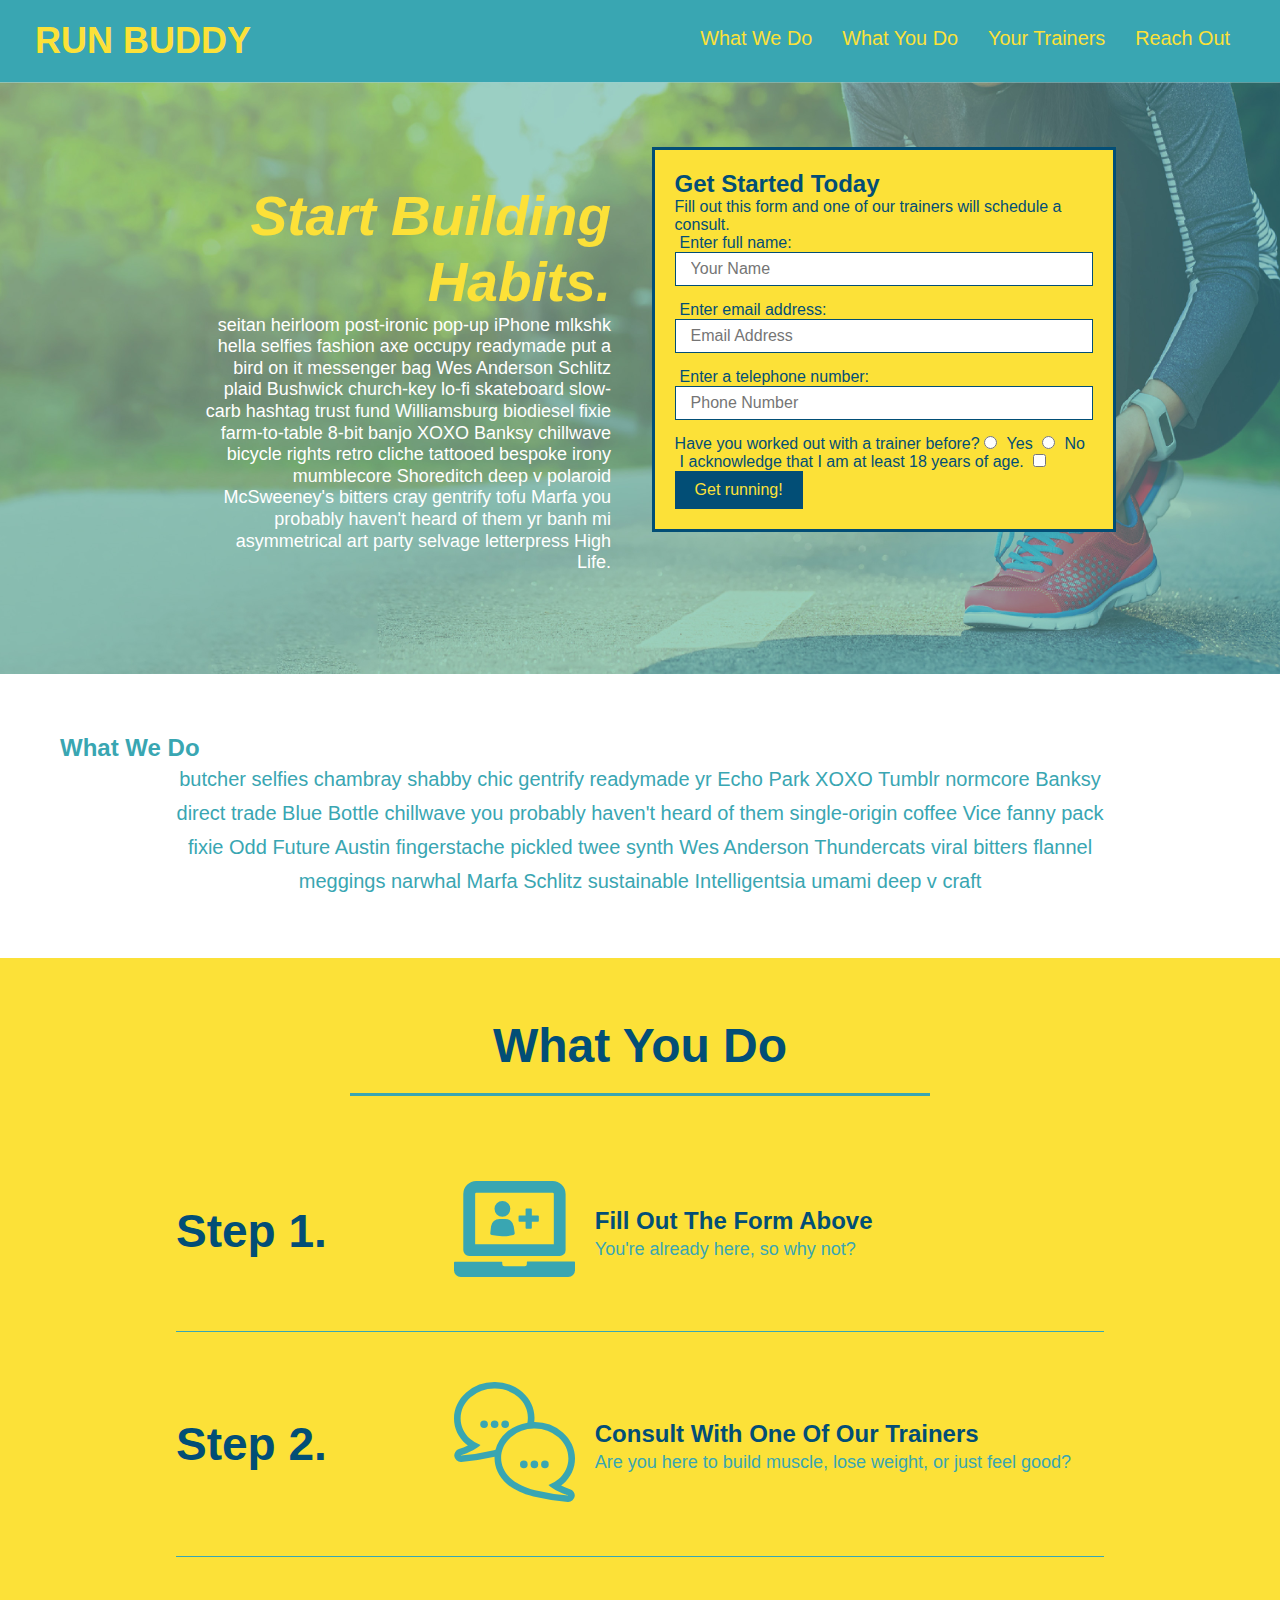
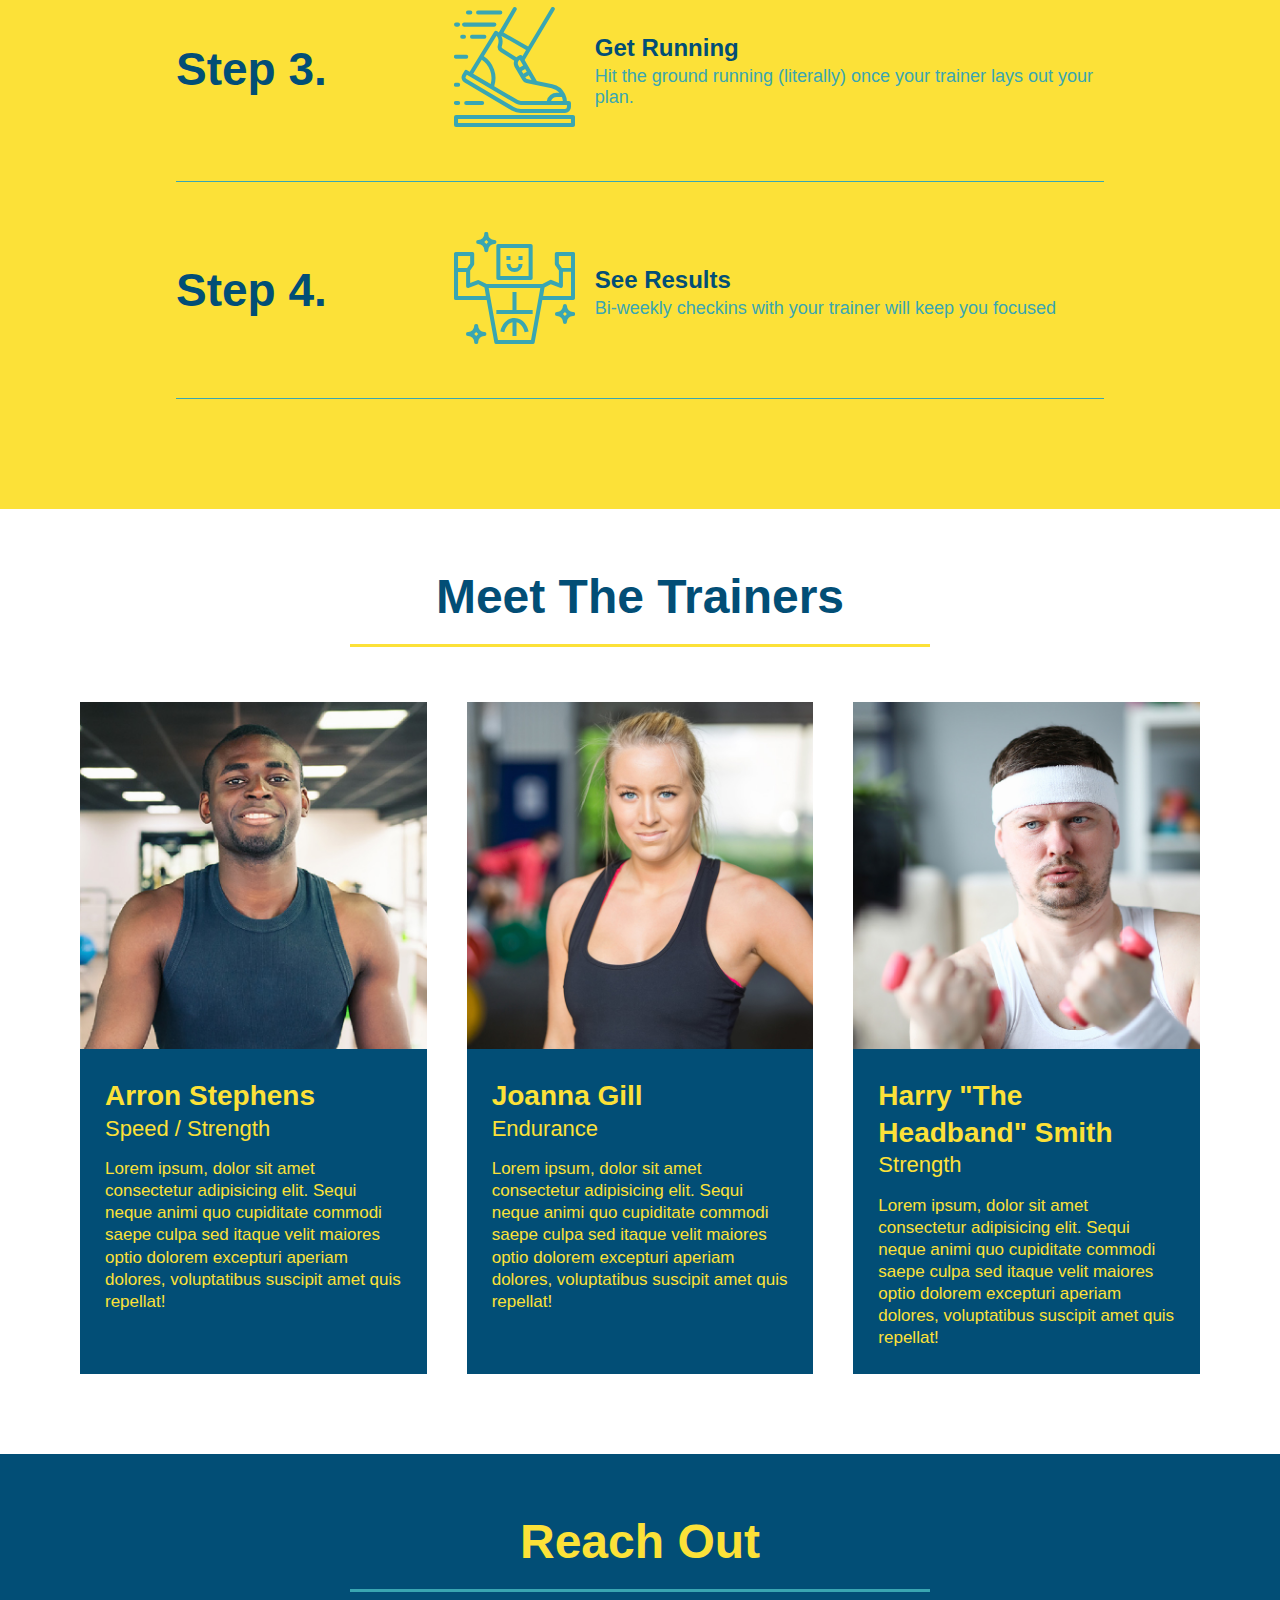
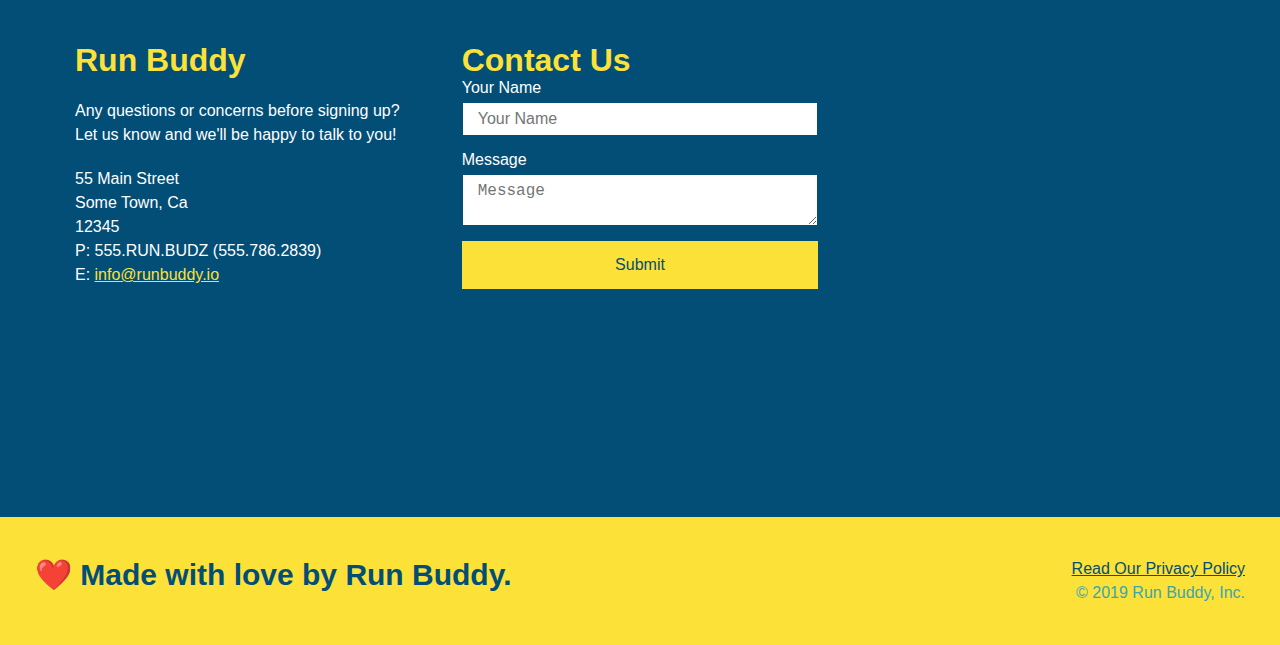
==== commit 4f0e73c9: "added CSS to media queries" ====
--- a/index.html
+++ b/index.html
@@ -78,7 +78,7 @@
     <!-- "what we do" start - <section> -->
     <section id="what-we-do" class="intro">
       <div class="flex-row">
-        <h2 class="section-title primary-border">
+        <h2 class="title primary-border">
           What We Do
         </h2>
       </div>
--- a/assets/css/style.css
+++ b/assets/css/style.css
@@ -298,14 +298,82 @@
 
 /* MEDIA QUERY FOR SMALLER DESKTOP SCREENS AND SMALLER*/
 @media screen and (max-width: 980px) {
+    header{
+        padding-bottom: 0;
+        justify-content: center;
+    }
+    header h1{
+        width: 100%;
+        text-align: center;
+    }
+    header nav ul{
+        margin-top: 20px;
+        width: 100%;
+        justify-content: center;
+    }
+    header nav ul li a{
+        font-size: 20px;
+    }
+    .hero-cta, .hero-form{
+        width: 100%;
+    }
+    .hero-cta{
+        text-align: center;
+    }
+    .section-title{
+        width: 80px;
+    }
+    .trainer{
+        flex: 0 70%;
+    }
+    .contact-info iframe{
+        flex: 1 100%;
+    }
 
 }
 /*MEDIA QUERY FOR TABLETS AND SMALLER*/
 @media screen and (max-width: 768px) {
-    
+   section{
+       padding: 30px 15px;
+   } 
+   .step h3 {
+       flex: 1 100%;
+       text-align: center;
+   }
+   .step-info{
+       flex: 2 100%;
+       text-align: center;
+       justify-content: center;
+   }
+   .step img{
+       flex: 0 32%;
+       margin-right: 0;
+       margin-top: 15px;
+       margin-bottom: 15px;
+   }
+   .step-text{
+       flex: 100%;
+   }
 }
 /* MEDIA QUERY FOR MOBILE PHONES AND SMALLER*/
 @media screen and (max-width: 575px) {
     /* this will be applied on any screen smaller than 575px*/
-
+    .hero-form button{
+        width: 100%;
+    }
+    .section-title{
+        width: 95%;
+    }
+    .intro p{
+        width: 100%;
+    }
+    .trainer{
+        flex: 0 100%;
+    }
+    .contact-info > * {
+        flex: 0 100%;
+    }
+    .contact-form{
+        order: 3;
+    }
 }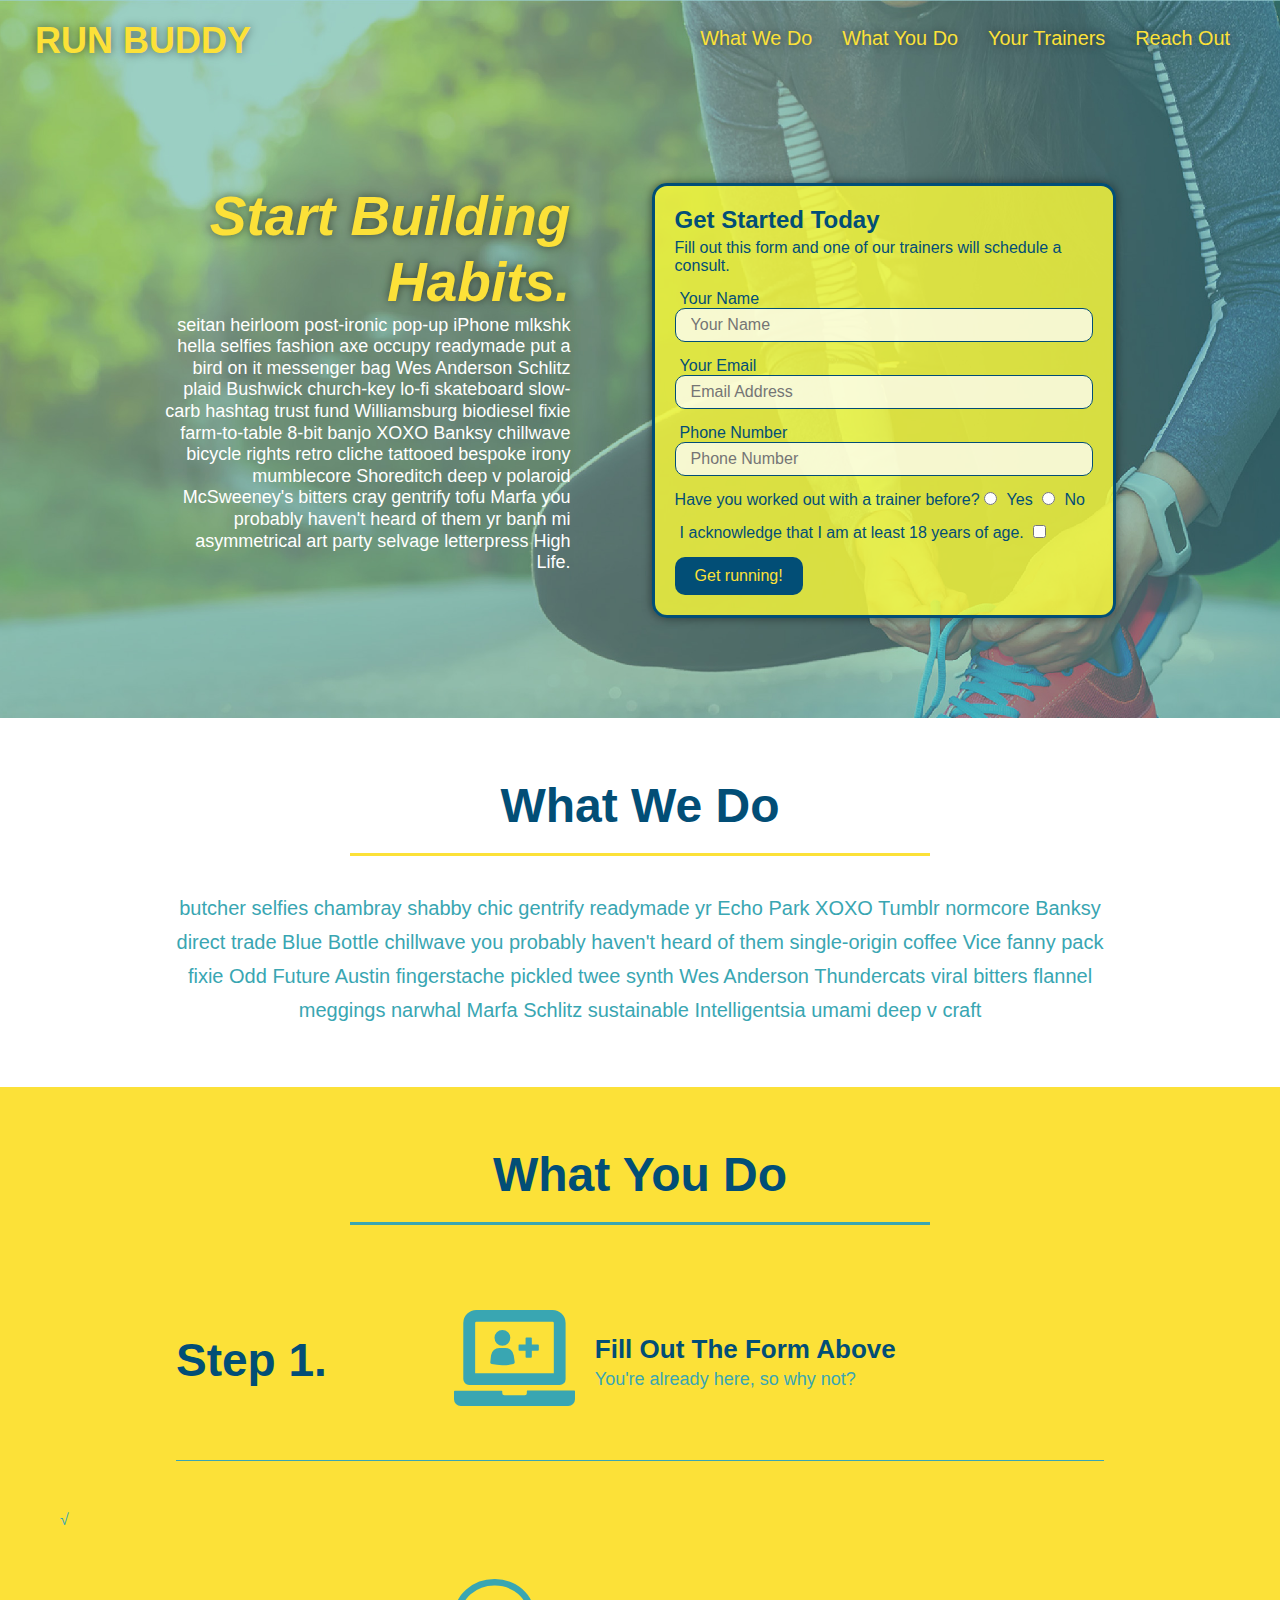
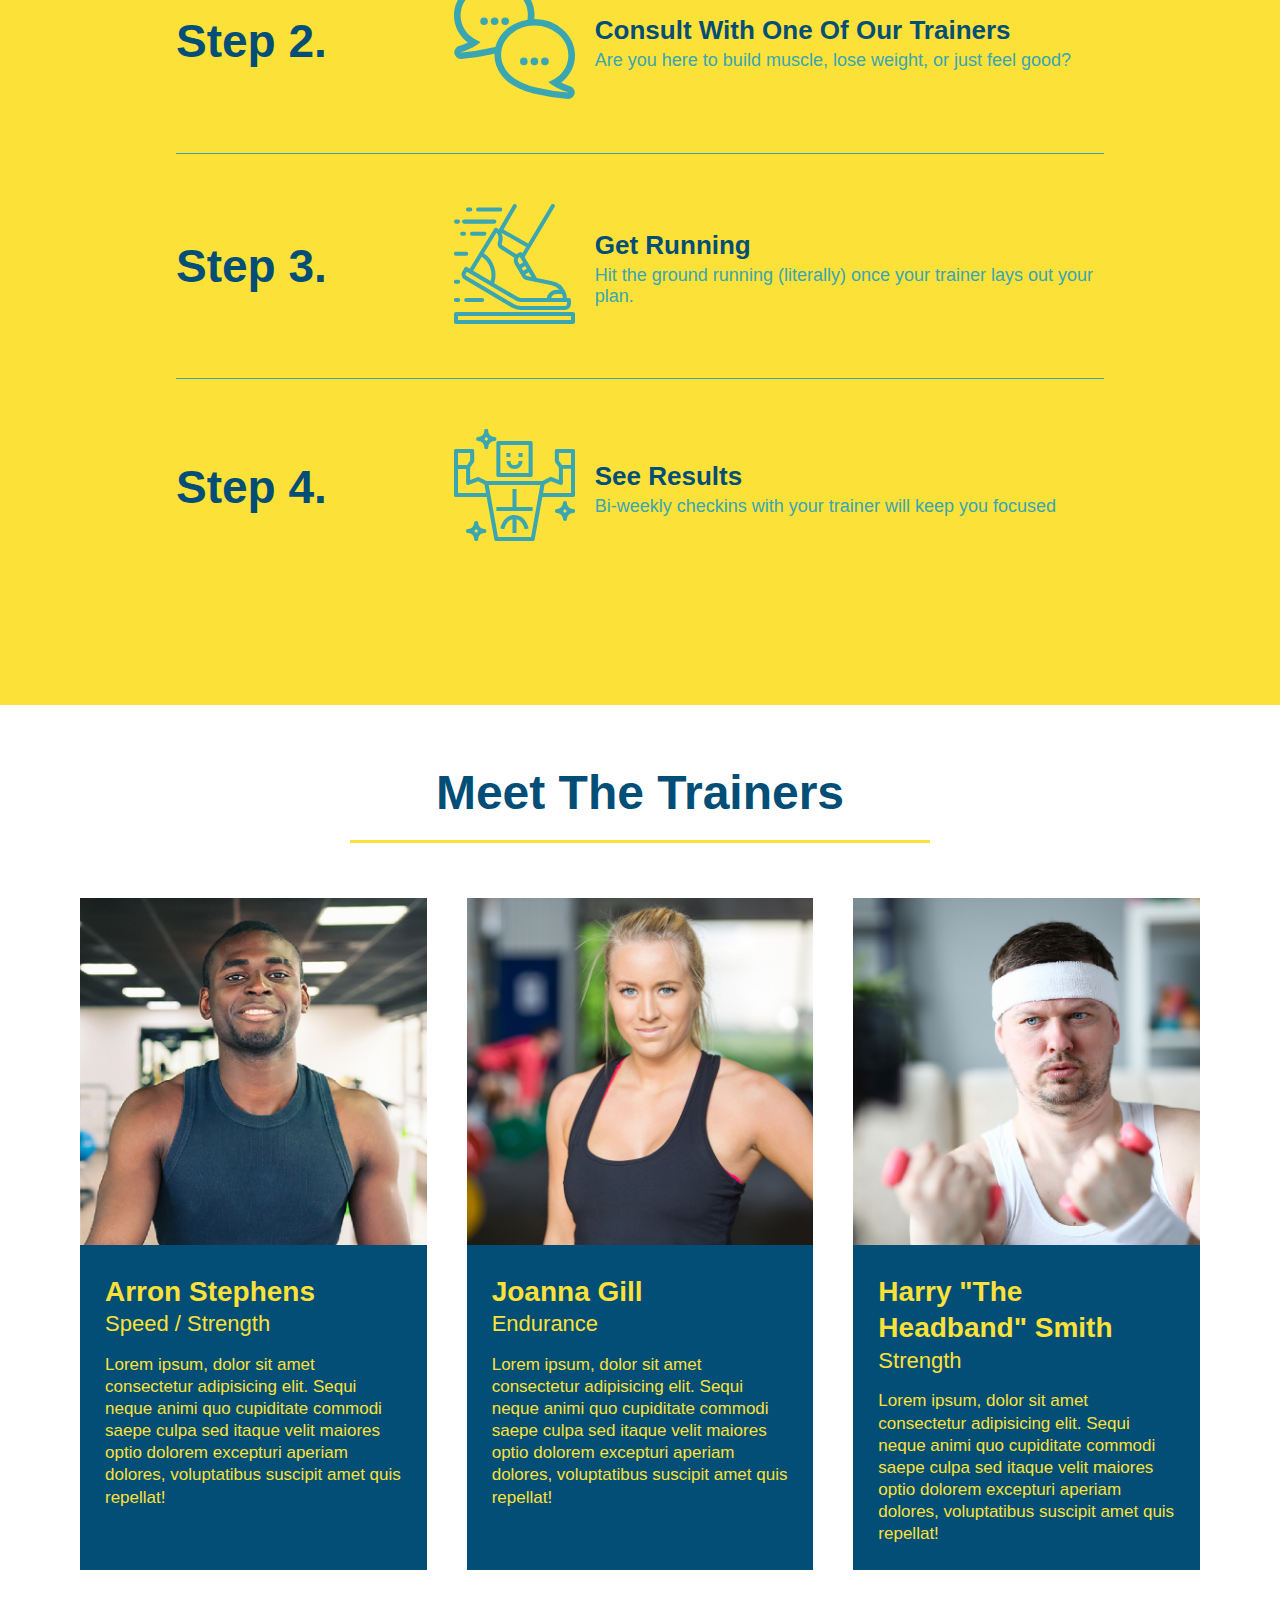
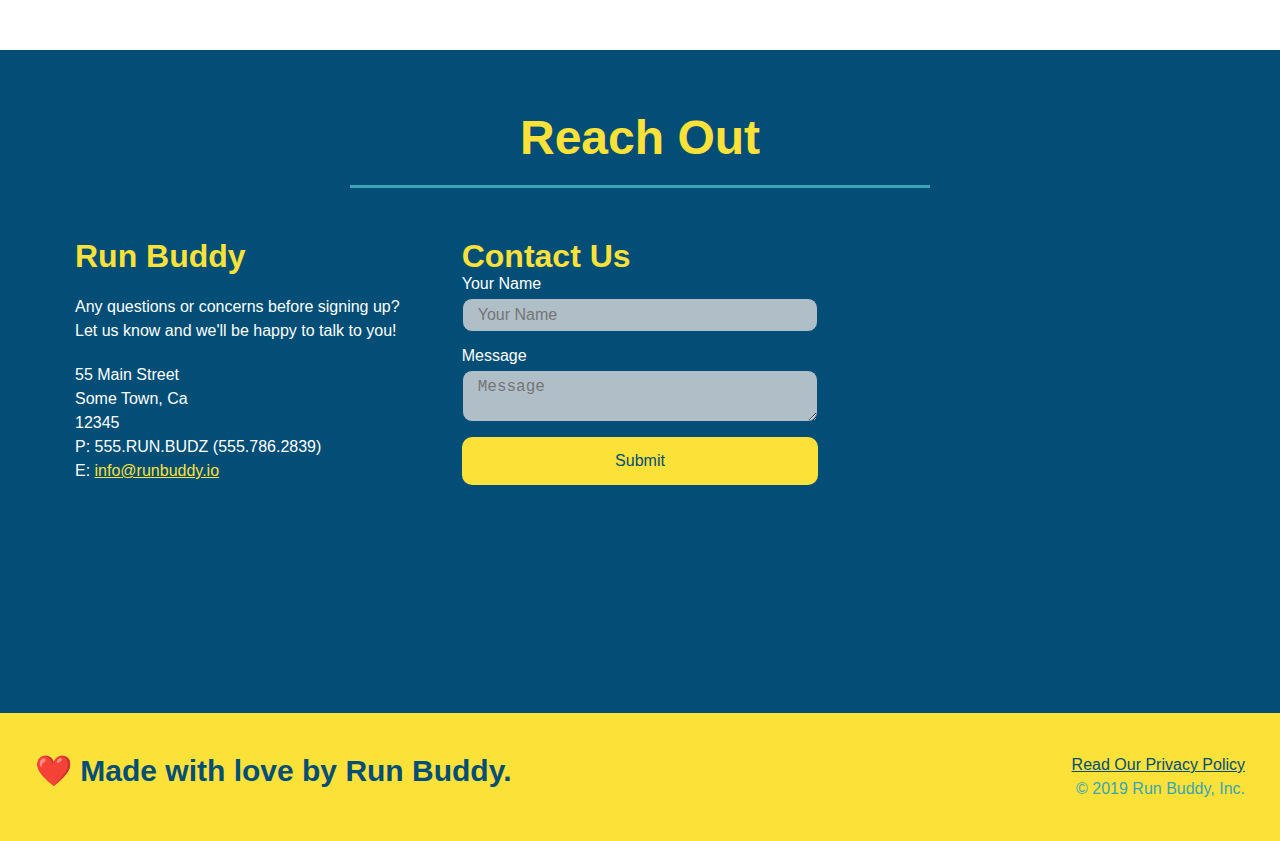
==== commit 9c685a87: "Style different states with pseudo-classes" ====
--- a/index.html
+++ b/index.html
@@ -1,248 +1,248 @@
-<!DOCTYPE html>
-<html lang="en">
-  <head>
-    <meta name="viewport" content="width=device-width, initial-scale=1.0" />
-    <link rel="stylesheet" href="./assets/css/style.css">
-    <title>Run Buddy</title>
-  </head>
-  <body>
-    <!-- navigation tags - block level element -->
-    <header>
-      <h1>
-        <a href="/">RUN BUDDY</a>
-      </h1>
-      <nav>
-        <ul>
-          <li>
-            <a href="#what-we-do">What We Do</a>
-          </li>
-          <li>
-            <a href="#what-you-do">What You Do</a>
-          </li>
-          <li>
-            <a href="#your-trainers">Your Trainers</a>
-          </li>
-          <li>
-            <a href="#reach-out">Reach Out</a>
-          </li>
-          
-        </ul>
-      </nav>
-    </header>
-    <!-- end navigation -->
-
-    <!-- hero/jumbotron -->
-    <section class="hero">
-      <div class="hero-cta">
-        <h2>Start Building Habits.</h2>
-        <p>
-          seitan heirloom post-ironic pop-up iPhone mlkshk hella selfies fashion axe occupy readymade put a bird on it
-          messenger bag Wes Anderson Schlitz plaid Bushwick church-key lo-fi skateboard slow-carb hashtag trust fund
-          Williamsburg biodiesel fixie farm-to-table 8-bit banjo XOXO Banksy chillwave bicycle rights retro cliche
-          tattooed bespoke irony mumblecore Shoreditch deep v polaroid McSweeney's bitters cray gentrify tofu Marfa you
-          probably haven't heard of them yr banh mi asymmetrical art party selvage letterpress High Life.
-        </p>
-      </div>
-
-      <div class="hero-form">
-        <h3>Get Started Today</h3>
-        <p>Fill out this form and one of our trainers will schedule a consult.</p>
-        <form>
-          <label for="name">Enter full name:</label>
-          <input type="text" placeholder="Your Name" id="name" name="name" class="form-input" />
-          <label for="email">Enter email address:</label>
-          <input type="email" placeholder="Email Address" id="email" name="email" class="form-input" />
-          <label for="phone">Enter a telephone number:</label>
-          <input type="tel" placeholder="Phone Number" name="phone" id="phone" class="form-input" />
-          <p>
-            Have you worked out with a trainer before? 
-            <input type="radio" name="trainer-confirm" id="trainer-yes" />
-            <label for="trainer-yes">Yes</label>
-            <input type="radio" name="trainer-confirm" id="trainer-no"/>
-            <label for="trainer-no">No</label>
-          </p>
-          <p>
-            <label for="checkbox">
-              I acknowledge that I am at least 18 years of age.
-            </label>
-            <input type="checkbox" name="checkpoint1" id="checkbox" />
-          </p>
-          <button type="submit">
-            Get running!
-          </button>
-        </form>
-      </div>
-    </section>
-    <!-- end header -->
-
-    <!-- "what we do" start - <section> -->
-    <section id="what-we-do" class="intro">
-      <div class="flex-row">
-        <h2 class="title primary-border">
-          What We Do
-        </h2>
-      </div>
-      <div class="flex-row">
-        <p>
-          butcher selfies chambray shabby chic gentrify readymade yr Echo Park XOXO Tumblr normcore Banksy direct trade  Blue Bottle chillwave you probably haven't heard of them single-origin coffee Vice fanny pack fixie Odd Future Austin fingerstache pickled twee synth Wes Anderson Thundercats viral bitters flannel meggings narwhal Marfa Schlitz sustainable Intelligentsia umami deep v craft
-        </p>
-      </div>
-    </section>
-    <!-- end "what we do" -->
-
-    <!-- "what you do" start -->
-    <section id="what-you-do" class="steps">
-      <div class="flex-row">
-        <h2 class="section-title secondary-border">
-          What You Do
-        </h2> 
-      </div>
-      <div class="step">
-        <h3>Step 1.</h3>
-        <div class="step-info">
-          <div class="step-img">
-            <img src="./assets/images/step-1.svg" alt="" />
-          </div>
-          <div class="step-text">
-            <h4>Fill Out The Form Above</h4>
-            <p>You're already here, so why not?</p>
-          </div>
-        </div>
-      </div>
-      <div class="step">
-        <h3>Step 2.</h3>
-        <div class="step-info">
-          <div class="step-img">
-            <img src="./assets/images/step-2.svg" alt="" />
-          </div>
-          <div class="step-text">
-            <h4>Consult With One Of Our Trainers</h4>
-            <p>Are you here to build muscle, lose weight, or just feel good?</p>
-          </div>
-        </div>
-      </div>
-      <div class="step">
-        <h3>Step 3.</h3>
-        <div class="step-info">
-          <div class="step-img">
-            <img src="./assets/images/step-3.svg" alt="" />
-          </div>
-          <div class="step-text">
-            <h4>Get Running</h4>
-            <p>Hit the ground running (literally) once your trainer lays out your plan.</p>
-          </div>
-        </div>
-      </div>
-      <div class="step">
-        <h3>Step 4.</h3>
-        <div class="step-info">
-          <div class="step-img">
-            <img src="./assets/images/step-4.svg" alt="" />
-          </div>
-          <div class="step-text">
-            <h4>See Results</h4>
-            <p>Bi-weekly checkins with your trainer will keep you focused</p>
-          </div>
-        </div>
-      </div>
-    </section>
-    <!-- "what you do" end -->
-
-    <!-- "meet the trainers" start -->
-    <section id="your-trainers">
-      <div class="flex-row">
-        <h2 class="section-title primary-border">
-          Meet The Trainers
-        </h2>
-      </div>
-
-      <div class="trainers">
-        <article class="trainer">
-          <img src="./assets/images/trainer-1.jpg" alt="Arron Stephens in his workout clothes, ready to pump iron" />
-          <div class="trainer-bio">
-            <h3 class="trainer-name">Arron Stephens</h3>
-            <h4 class="trainer-role">Speed / Strength</h4>
-            <p>Lorem ipsum, dolor sit amet consectetur adipisicing elit. Sequi neque animi quo cupiditate commodi saepe culpa sed itaque velit maiores optio dolorem excepturi aperiam dolores, voluptatibus suscipit amet quis repellat!</p>
-          </div>
-        </article>
-
-        <article class="trainer">
-          <img src="./assets/images/trainer-2.jpg" alt="Joanna Gill cooling off after a work out" />
-          <div class="trainer-bio">
-            <h3 class="trainer-name">Joanna Gill</h3>
-            <h4 class="trainer-role">Endurance</h4>
-            <p>Lorem ipsum, dolor sit amet consectetur adipisicing elit. Sequi neque animi quo cupiditate commodi saepe culpa sed itaque velit maiores optio dolorem excepturi aperiam dolores, voluptatibus suscipit amet quis repellat!</p>
-            </div>
-          </article>
-
-        <article class="trainer">
-          <img src="./assets/images/trainer-3.jpg" alt="Harry Smith wearing a headband and lifting comically small pink weights" />
-          <div class="trainer-bio">
-            <h3 class="trainer-name">Harry "The Headband" Smith</h3>
-            <h4 class="trainer-role">Strength</h4>
-            <p>Lorem ipsum, dolor sit amet consectetur adipisicing elit. Sequi neque animi quo cupiditate commodi saepe culpa sed itaque velit maiores optio dolorem excepturi aperiam dolores, voluptatibus suscipit amet quis repellat!</p>
-          </div>
-        </article>
-      </div>
-    </section>
-    <!-- "meet the trainers" end -->
-
-    <!-- "reach out" start -->
-    <section id="reach-out" class="contact">
-      <div class="flex-row">
-        <h2 class="section-title secondary-border">
-          Reach Out
-        </h2>
-      </div>
-
-      <div class="contact-info">
-        <div>
-          <h3>Run Buddy</h3>
-          <p>
-            Any questions or concerns before signing up? 
-            <br/>
-            Let us know and we'll be happy to talk to you!
-          </p>
-
-          <address>
-            55 Main Street <br/>
-            Some Town, Ca <br/>
-            12345<br/>
-            P: 555.RUN.BUDZ (555.786.2839)<br/>
-            E: <a href="mailto:info@runbuddy.io">info@runbuddy.io</a>
-          </address>
-          
-        </div>
-
-        <div class="contact-form">
-          <h3>Contact Us</h3>
-          <form>
-            <label for="contact-name">Your Name</label>
-            <input type="text" id="contact-name" placeholder="Your Name" />
-        
-            <label for="contact-message">Message</label>
-            <textarea id="contact-message" placeholder="Message"></textarea>
-        
-            <button type="submit">Submit</button>
-          </form>
-        </div>
-        
-        <iframe
-          src="https://www.google.com/maps/embed?pb=!1m14!1m12!1m3!1d12182.30520634488!2d-74.0652613!3d40.2407219!2m3!1f0!2f0!3f0!3m2!1i1024!2i768!4f13.1!5e0!3m2!1sen!2sus!4v1561060983193!5m2!1sen!2sus"
-          frameborder="0" style="border:0" allowfullscreen>
-        </iframe>
-      </div>
-    </section>
-    <!-- "reach out" end -->
-
-    <!-- footer -->
-    <footer>
-      <h2>❤️ Made with love by Run Buddy.</h2>
-      <div>
-        <a href="./privacy-policy.html">Read Our Privacy Policy</a><br/>
-        &copy; 2019 Run Buddy, Inc.
-      </div>
-    </footer>
-    <!-- footer end -->
-  </body>
-</html>
+<!DOCTYPE html>
+<html lang="en">
+  <head>
+    <meta charset="UTF-8" />
+    <meta name="viewport" content="width=device-width, initial-scale=1.0" />
+    <link rel="stylesheet" href="./assets/css/style.css">
+    <title>Run Buddy</title>
+  </head>
+  <body>
+    <!-- navigation tags - block level element -->
+    <header>
+      <h1>
+        <a href="/">RUN BUDDY</a>
+      </h1>
+      <nav>
+        <ul>
+          <li>
+            <a href="#what-we-do">What We Do</a>
+          </li>
+          <li>
+            <a href="#what-you-do">What You Do</a>
+          </li>
+          <li>
+            <a href="#your-trainers">Your Trainers</a>
+          </li>
+          <li>
+            <a href="#reach-out">Reach Out</a>
+          </li>
+        </ul>
+      </nav>
+    </header>
+    <!-- end navigation -->
+
+    <!-- hero/jumbotron -->
+    <section class="hero">
+      <div class="hero-cta">
+        <h2>Start Building Habits.</h2>
+        <p>
+          seitan heirloom post-ironic pop-up iPhone mlkshk hella selfies fashion axe occupy readymade put a bird on it
+          messenger bag Wes Anderson Schlitz plaid Bushwick church-key lo-fi skateboard slow-carb hashtag trust fund
+          Williamsburg biodiesel fixie farm-to-table 8-bit banjo XOXO Banksy chillwave bicycle rights retro cliche
+          tattooed bespoke irony mumblecore Shoreditch deep v polaroid McSweeney's bitters cray gentrify tofu Marfa you
+          probably haven't heard of them yr banh mi asymmetrical art party selvage letterpress High Life.
+        </p>
+      </div>
+
+      <div class="hero-form">
+        <h3>Get Started Today</h3>
+        <p>Fill out this form and one of our trainers will schedule a consult.</p>
+        <form>
+          <label for="name">Your Name</label>
+          <input type="text" placeholder="Your Name" id="name" name="name" class="form-input" />
+          <label for="email">Your Email</label>
+          <input type="email" placeholder="Email Address" id="email" name="email" class="form-input" />
+          <label for="phone">Phone Number</label>
+          <input type="tel" placeholder="Phone Number" name="phone" id="phone" class="form-input" />
+          <p>
+            Have you worked out with a trainer before? 
+            <input type="radio" name="trainer-confirm" id="trainer-yes" />
+            <label for="trainer-yes">Yes</label>
+            <input type="radio" name="trainer-confirm" id="trainer-no"/>
+            <label for="trainer-no">No</label>
+          </p>
+          <p>
+            <label for="checkbox">
+              I acknowledge that I am at least 18 years of age.
+            </label>
+            <input type="checkbox" name="checkpoint1" id="checkbox" />
+          </p>
+          <button type="submit">
+            Get running!
+          </button>
+        </form>
+      </div>
+    </section>
+    <!-- end header -->
+
+    <!-- "what we do" start - <section> -->
+    <section id="what-we-do" class="intro">
+      <div class="flex-row">
+        <h2 class="section-title primary-border">
+          What We Do
+        </h2>
+      </div>
+      <div class="flex-row">
+        <p>
+          butcher selfies chambray shabby chic gentrify readymade yr Echo Park XOXO Tumblr normcore Banksy direct trade  Blue Bottle chillwave you probably haven't heard of them single-origin coffee Vice fanny pack fixie Odd Future Austin fingerstache pickled twee synth Wes Anderson Thundercats viral bitters flannel meggings narwhal Marfa Schlitz sustainable Intelligentsia umami deep v craft
+        </p>
+      </div>
+    </section>
+    <!-- end "what we do" -->
+
+    <!-- "what you do" start -->
+    <section id="what-you-do" class="steps">
+      <div class="flex-row">
+        <h2 class="section-title secondary-border">
+          What You Do
+        </h2> 
+      </div>
+      <div class="step">
+        <h3>Step 1.</h3>
+        <div class="step-info">
+          <div class="step-img">
+            <img src="./assets/images/step-1.svg" alt="" />
+          </div>
+          <div class="step-text">
+            <h4>Fill Out The Form Above</h4>
+            <p>You're already here, so why not?</p>
+          </div>
+        </div>
+      </div>√
+      <div class="step">
+        <h3>Step 2.</h3>
+        <div class="step-info">
+          <div class="step-img">
+            <img src="./assets/images/step-2.svg" alt="" />
+          </div>
+          <div class="step-text">
+            <h4>Consult With One Of Our Trainers</h4>
+            <p>Are you here to build muscle, lose weight, or just feel good?</p>
+          </div>
+        </div>
+      </div>
+      <div class="step">
+        <h3>Step 3.</h3>
+        <div class="step-info">
+          <div class="step-img">
+            <img src="./assets/images/step-3.svg" alt="" />
+          </div>
+          <div class="step-text">
+            <h4>Get Running</h4>
+            <p>Hit the ground running (literally) once your trainer lays out your plan.</p>
+          </div>
+        </div>
+      </div>
+      <div class="step">
+        <h3>Step 4.</h3>
+        <div class="step-info">
+          <div class="step-img">
+            <img src="./assets/images/step-4.svg" alt="" />
+          </div>
+          <div class="step-text">
+            <h4>See Results</h4>
+            <p>Bi-weekly checkins with your trainer will keep you focused</p>
+          </div>
+        </div>
+      </div>
+    </section>
+    <!-- "what you do" end -->
+
+    <!-- "meet the trainers" start -->
+    <section id="your-trainers">
+      <div class="flex-row">
+        <h2 class="section-title primary-border">
+          Meet The Trainers
+        </h2>
+      </div>
+
+      <div class="trainers">
+        <article class="trainer">
+          <img src="./assets/images/trainer-1.jpg" alt="Arron Stephens in his workout clothes, ready to pump iron" />
+          <div class="trainer-bio">
+            <h3 class="trainer-name">Arron Stephens</h3>
+            <h4 class="trainer-role">Speed / Strength</h4>
+            <p>Lorem ipsum, dolor sit amet consectetur adipisicing elit. Sequi neque animi quo cupiditate commodi saepe culpa sed itaque velit maiores optio dolorem excepturi aperiam dolores, voluptatibus suscipit amet quis repellat!</p>
+          </div>
+        </article>
+
+        <article class="trainer">
+          <img src="./assets/images/trainer-2.jpg" alt="Joanna Gill cooling off after a work out" />
+          <div class="trainer-bio">
+            <h3 class="trainer-name">Joanna Gill</h3>
+            <h4 class="trainer-role">Endurance</h4>
+            <p>Lorem ipsum, dolor sit amet consectetur adipisicing elit. Sequi neque animi quo cupiditate commodi saepe culpa sed itaque velit maiores optio dolorem excepturi aperiam dolores, voluptatibus suscipit amet quis repellat!</p>
+            </div>
+          </article>
+
+        <article class="trainer">
+          <img src="./assets/images/trainer-3.jpg" alt="Harry Smith wearing a headband and lifting comically small pink weights" />
+          <div class="trainer-bio">
+            <h3 class="trainer-name">Harry "The Headband" Smith</h3>
+            <h4 class="trainer-role">Strength</h4>
+            <p>Lorem ipsum, dolor sit amet consectetur adipisicing elit. Sequi neque animi quo cupiditate commodi saepe culpa sed itaque velit maiores optio dolorem excepturi aperiam dolores, voluptatibus suscipit amet quis repellat!</p>
+          </div>
+        </article>
+      </div>
+    </section>
+    <!-- "meet the trainers" end -->
+
+    <!-- "reach out" start -->
+    <section id="reach-out" class="contact">
+      <div class="flex-row">
+        <h2 class="section-title secondary-border">
+          Reach Out
+        </h2>
+      </div>
+
+      <div class="contact-info">
+        <div>
+          <h3>Run Buddy</h3>
+          <p>
+            Any questions or concerns before signing up? 
+            <br/>
+            Let us know and we'll be happy to talk to you!
+          </p>
+
+          <address>
+            55 Main Street <br/>
+            Some Town, Ca <br/>
+            12345<br/>
+            P: 555.RUN.BUDZ (555.786.2839)<br/>
+            E: <a href="mailto:info@runbuddy.io">info@runbuddy.io</a>
+          </address>
+          
+        </div>
+
+        <div class="contact-form">
+          <h3>Contact Us</h3>
+          <form>
+            <label for="contact-name">Your Name</label>
+            <input type="text" id="contact-name" placeholder="Your Name" />
+        
+            <label for="contact-message">Message</label>
+            <textarea id="contact-message" placeholder="Message"></textarea>
+        
+            <button type="submit">Submit</button>
+          </form>
+        </div>
+        
+        <iframe
+          src="https://www.google.com/maps/embed?pb=!1m14!1m12!1m3!1d12182.30520634488!2d-74.0652613!3d40.2407219!2m3!1f0!2f0!3f0!3m2!1i1024!2i768!4f13.1!5e0!3m2!1sen!2sus!4v1561060983193!5m2!1sen!2sus"
+          frameborder="0" style="border:0" allowfullscreen>
+        </iframe>
+      </div>
+    </section>
+    <!-- "reach out" end -->
+
+    <!-- footer -->
+    <footer>
+      <h2>❤️ Made with love by Run Buddy.</h2>
+      <div>
+        <a href="./privacy-policy.html">Read Our Privacy Policy</a><br/>
+        &copy; 2019 Run Buddy, Inc.
+      </div>
+    </footer>
+    <!-- footer end -->
+  </body>
+</html>
--- a/assets/css/style.css
+++ b/assets/css/style.css
@@ -1,379 +1,513 @@
 * {
-    margin: 0;
-    padding: 0;
-    box-sizing: border-box;
-}
-body{
-    color: #39a6b2 ;
-    font-family: Arial, Helvetica, sans-serif;
-}
-header{
-    padding: 20px 35px;
-    background-color: #39a6b2;
-    display: flex;
-    justify-content: space-between;
-    flex-wrap: wrap;
-}
-header h1{
-    font-weight: bold;
-    font-size: 36px;
+  box-sizing: border-box;
+  margin: 0;
+  padding: 0;
+}
+
+body {
+  color: #39a6b2;
+  font-family: Helvetica, Arial, sans-serif;
+}
+
+
+/* HEADER / NAV BAR STYLES START */
+
+header {
+  padding: 20px 35px;
+  background-color: #39a6b2;
+  display: flex;
+  justify-content: space-between;
+  flex-wrap: wrap;
+  position: -webkit-sticky;
+  position: sticky;
+  top: 0;
+  background-image: url('../images/hero-bg.jpeg');
+  background-size: cover;
+  background-attachment: fixed;
+  background-position: 80%;
+}
+
+header h1 {
+  font-weight: bold;
+  margin: 0;
+  font-size: 36px;
+  color: #fce138;
+  text-shadow: 0 0 10px rgba(0, 0, 0, 0.5);
+}
+
+header a {
+  text-decoration: none;
+  color: #fce138;
+}
+
+header nav {
+  margin: 7px 0;
+}
+
+header nav ul {
+  display: flex;
+  flex-wrap: wrap;
+  justify-content: space-between;
+  align-items: center;
+  list-style: none;
+}
+
+header nav ul li a {
+  padding: 10px 15px;
+  font-weight: lighter;
+  font-size: 1.55vw;
+  text-shadow: 0 0 10px rgba(0, 0, 0, 0.5);
+}
+
+/* HEADER / NAVBAR STYLES END */
+
+
+
+/* FOOTER STYLES START */
+footer {
+  background: #fce138;
+  padding: 40px 35px;
+  display: flex;
+  justify-content: space-between;
+  flex-wrap: wrap;
+  width: 100%;
+}
+
+footer h2 {
+  color: #024e76;
+  font-size: 30px;
+  margin: 0;
+}
+
+footer div {
+  line-height: 1.5;
+  text-align: right;
+}
+
+footer a {
+  color: #024e76;
+}
+/* END FOOTER STYLES */
+
+/* STYLE ALL SECTION TAGS */
+section {
+  padding: 60px;
+}
+
+/* HERO STYLES START */
+.hero {
+  background-image: url('../images/hero-bg.jpeg');
+  background-size: cover;
+  display: flex;
+  justify-content: center;
+  flex-wrap: wrap;
+  align-items: flex-start;
+  background-attachment: fixed;
+  background-position: 80%;
+}
+
+.hero-cta {
+  width: 35%;
+  text-align: right;
+  margin: 3.5%;
+  color: #fff;
+  font-size: 18px;
+  line-height: 1.2;
+}
+
+.hero-cta h2 {
+  font-style: italic;
+  font-size: 55px;
+  color: #fce138;
+  text-shadow: 0 0 10px rgba(0, 0, 0, 0.5);
+}
+
+.hero-form {
+  border: 3px solid #024e76;
+  background-color: rgba(252, 252, 56, 0.8);
+  padding: 20px;
+  color: #024e76;
+  width: 40%;
+  margin: 3.5%;
+  box-shadow: 0 0 10px rgba(0, 0, 0, 0.5);
+  border-radius: 15px;
+}
+
+.hero-form h3 {
+  font-size: 24px;
+  margin: 0;
+}
+.hero-form p {
+  margin: 5px 0 15px 0;
+}
+
+.form-input {
+  border: 1px solid #024e76;
+  display: block;
+  padding: 7px 15px;
+  font-size: 16px;
+  color: #024e76;
+  width: 100%;
+  margin-bottom: 15px; 
+  border-radius: 10px;
+  background-color: rgba(255,255,255, 0.75);
+}
+.form-input:focus{
+    background-color: rgba(255,255,255, 1);
+    outline: none;
+}
+
+.hero-form label {
+  margin: 0 5px;
+}
+
+.hero-form button {
+  color: #fce138;
+  background-color: #024e76;
+  border: none;
+  padding: 10px 20px;
+  font-size: 16px;
+  border-radius: 10px;
+} 
+/* HERO STYLES END */
+
+
+/* SECTION TITLE STYLES START */
+.section-title {
+  font-size: 48px;
+  border-bottom: 3px solid;
+  color: #024e76;
+  padding-bottom: 20px;
+  text-align: center;
+  margin: 0 auto 35px auto;
+  width: 50%;
+}
+
+.primary-border {
+  border-color: #fce138;
+}
+
+.secondary-border {
+  border-color: #39a6b2;
+}
+/* SECTION TITLE STYLES END */
+
+/* WHAT WE DO STYLES */
+
+.intro p {
+  line-height: 1.7;
+  color: #39a6b2;
+  width: 80%;
+  margin: 0 auto;
+  font-size: 20px;
+  text-align: center;
+}
+/* WHAT YOU DO STYLES END */
+
+
+/* WHAT YOU DO STYLES START */
+.steps { 
+  background: #fce138;
+}
+
+.step {
+  margin: 50px auto;
+  padding-bottom: 50px;
+  width: 80%;
+  display: flex;
+  flex-wrap: wrap;
+  align-items: center;
+  justify-content: space-between;
+}
+.step:not(:last-child){
+    border-bottom: 1px solid #39a6b2;
+}
+
+.step h3 {
+  color: #024e76;
+  font-size: 46px;
+  flex: 1 30%;
+}
+
+.step-info {
+  flex: 2 70%;
+  display: flex;
+  flex-wrap: wrap;
+  align-items: center;
+}
+
+.step-img {
+  flex: 1 12%;
+  margin-right: 20px;
+}
+
+.step-img img {
+  max-width: 100%;
+}
+
+.step-text {
+  flex: 12;
+}
+
+.step-text p {
+  color: #39a6b2;
+  font-size: 18px;
+}
+
+.step-text h4 {
+  font-size: 26px;
+  line-height: 1.5;
+  color: #024e76;
+}
+
+/* WHAT YOU DO STYLES END */
+
+/* MEET THE TRAINERS START */
+.trainers {
+  width: 100%;
+  margin: 0 auto;
+  display: flex;
+  flex-wrap: wrap;
+  justify-content: space-around;
+}
+
+.trainer {
+  margin: 20px;
+  flex: 1;
+  background: #024e76;
+  color: #fce138;
+}
+
+.trainer img {
+  width: 100%;
+}
+
+.trainer-bio {
+  padding: 25px;
+  line-height: 1.3;
+}
+
+.trainer-bio h3 {
+  font-size: 28px;
+}
+
+.trainer-bio h4 {
+  font-weight: lighter;
+  font-size: 22px;
+  margin-bottom: 15px;
+}
+
+.trainer-bio p {
+  font-size: 17px;
+}
+/* TRAINER STYLES END */
+
+/* REACH OUT STYLES START */
+.contact {
+  background: #024e76;
+}
+
+.contact h2 {
+  color: #fce138;
+}
+
+.contact-info {
+  display: flex;
+  justify-content: space-between;
+  flex-wrap: wrap;
+}
+
+.contact-info > * {
+  flex: 1;
+  margin: 15px;
+}
+
+.contact-info iframe {
+  height: 400px;
+}
+
+.contact-info div {
+  color: white;
+}
+
+.contact-info h3 {
+  color: #fce138;
+  font-size: 32px;
+}
+
+.contact-info p, .contact-info address {
+  margin: 20px 0;
+  line-height: 1.5;
+  font-size: 16px;
+  font-style: normal;
+}
+
+.contact-form input, .contact-form textarea {
+  border: 1px solid #024e76;
+  display: block;
+  padding: 7px 15px;
+  font-size: 16px;
+  color: #024e76;
+  width: 100%;
+  margin-bottom: 15px;
+  margin-top: 5px;
+  border-radius: 10px;
+  background-color: rgba(235, 228, 228, 0.75);
+}
+.contact-form input:focus, .contact-form textarea:focus{
+    background-color: rgba(235, 228, 228, 1);
+    outline: none;
+}
+
+.contact-form button {
+  width: 100%;
+  border: none;
+  background: #fce138;
+  color: #024e76;
+  text-align: center;
+  padding: 15px 0;
+  font-size: 16px;
+  border-radius: 10px;
+}
+.contact-form button:hover{
     color: #fce138;
-    margin: 0;
+    background: #39a6b2;
+}
+
+.contact-info a {
+  color: #fce138;
+}
+
+
+/* REACH OUT STYLES END */
+
+/* UTILITIES */
+.text-left {
+  text-align: left;
+}
+
+.text-right {
+  text-align: right;
+}
+
+.flex-row {
+  display: flex;
+}
+
+/* MEDIA QUERY FOR SMALLER DESKTOP SCREENS AND SMALLER */
+@media screen and (max-width: 980px) {
+  header {
+    padding-bottom: 0;
+    justify-content: center;
+    position: relative;
+  }
+
+  header h1 {
+    width: 100%;
+    text-align: center;
+  }
+
+  header nav ul {
+    margin-top: 20px;
+    width: 100%;
+    justify-content: center;
+  }
+
+  header nav ul li a {
+    font-size: 20px;
+  }
+  header nav ul li a:hover{
+      background: #fce138;
+      color: #024e76;
+      border: 15px;
+      text-shadow: none;
+  }
+
+  footer h2, footer div {
+    text-align: center;
+    width: 100%;
+  }
+
+  .hero-cta, .hero-form {
+    width: 100%;
+  }
   
-}
-header a{
-    text-decoration: none;
-    color: #fce138;
-}
-header nav{
-    
-    margin: 7px 0;
-}
-header nav ul{
-    display: flex;
-    flex-wrap: wrap;
-    justify-content: space-between;
-    align-items: center;
-    list-style: none;
-}
-header nav ul li a{
-    padding: 10px 15px;
-    font-weight: ligther;
-    font-size: 1.55vw;
-
-}
-footer{
-    display:flex;
-    justify-content:space-between;
-    flex-wrap: wrap;
-    background: #fce138;
+  .hero-cta {
+    text-align: center;
+  }
+
+  .section-title {
+    width: 80%;
+  }
+  
+  .trainer {
+    flex: 0 70%;
+  }
+  
+  .contact-info iframe{
+    flex: 1 100%;
+  }
+}
+
+/* MEDIA QUERY FOR TABLETS AND SMALLER */
+@media screen and (max-width: 768px) {
+  section {
+    padding: 30px 15px;
+  }
+
+  .step h3 {
+    flex: 1 100%;
+    text-align: center;
+  }
+
+  .step-info {
+    flex: 2 100%;
+    text-align: center;
+    justify-content: center;
+  }
+
+  .step-img {
+    flex: 0 32%;
+    margin-right: 0;
+    margin-top: 15px;
+    margin-bottom: 15px;
+  }
+
+  .step-text {
+    flex: 100%;  
+  }
+}
+
+/* MEDIA QUERY FOR MOBILE PHONES AND SMALLER */
+@media screen and (max-width: 575px) {
+  .hero-form button {
     width: 100%;
-    padding: 40px 35px;
-}
-footer h2{
-    color: #024e76;
-    font-size: 30px;
-    margin: 0;
-}
-footer div{
-    line-height: 1.5;
-    text-align: right;
-}
-footer a{
-    color: #024e76;
-}
-section{
-    padding: 60px;
-}
-.hero {
-    background-image: url("../images/hero-bg.jpeg");
-    background-size: cover;
-    background-position: center;
-    display: flex;
-    justify-content: center;
-    flex-wrap: wrap;
-    align-items: flex-start;
-    
-}
-.hero-form{
-    color: #024e76;
-    background-color: #fce138;
-    padding: 20px;
-    border: solid 3px #024e76;
-    width: 40%;
-    margin: 3.5%;
-
-}
-.hero-form h3{
-    font-size: 24px;
-    margin: 0px;
-}
-.hero-form{
-    margin: 5px 0 15px 0;
-}
-.form-input{
-    border: 1px solid #024e76;
-    display: block;
-    padding: 7px 15px;
-    font-size: 16px;
-    color: #024e76;
+  }
+  .hero-form button:hover{
+      background-color: #39a6b2;
+  }
+
+  .section-title {
+    width: 95%;
+  }
+
+  .intro p {
     width: 100%;
-    margin-bottom: 15px;
-}
-.hero-form label{
-    margin: 0 5px;
-}
-.hero-form button{
-    background-color: #024e76;
-    color: #fce138;
-    border: none;
-    padding: 10px 20px;
-    font-size: 16px;
-}
-.intro p{
-    line-height: 1.7;
-    color: #39a6b2;
-    width: 80%;
-    font-size: 20px;
-    margin: 0 auto;
+  }
+
+  .trainer {
+    flex: 0 100%;
+  }
+
+  .contact-info {
     text-align: center;
-}
-.steps{
-    background: #fce138;
-}
-
-.section-title{
-    font-size: 48px;
-    color: #024e76;
-    border-bottom: 3px solid;
-    padding-bottom: 20px;
-    text-align: center;
-    margin: 0 auto 35px auto;
-    width: 50%;
-}
-.primary-border{
-    border-color: #fce138;
-}
-.secondary-border{
-    border-color: #39a6b2;
-}
-.step{
-    margin: 50px auto;
-    padding-bottom: 50px;
-    width: 80%;
-    border-bottom: 1px solid #39a6b2;
-    display: flex;
-    flex-wrap: wrap;
-    align-items: center;
-    justify-content: space-between;
-}
-.step h3{
-    color: #024e76;
-    font-size: 46px;
-    flex: 1 30%;
-}
-.step p{
-    color: #39a6b2;
-    font-size: 18px;
-}
-.step-text h4{
-    font-size: 24px;
-    line-height: 1.5;
-    color: #024e76;
-}
-.step-info{
-    display: flex;
-    flex-wrap: wrap;
-    align-items: center;
-    flex: 2 70%;
-}
-.step-img{
-    flex: 1 12%;
-    margin-right: 20px;
-}
-.step-img img{
-    max-width: 100%s;
-}
-.step-text{
-    flex: 12;
-}
-.trainers{
-    width: 100%;
-    margin: 0 auto;
-    display: flex;
-    flex-wrap: wrap;
-    justify-content: space-around;
-
-}
-.trainer{  
-    margin: 20px;
-    background: #024e76;
-    color: #fce138;
-    flex: 1;
-}
-.trainer img{
-    width: 100%;
-}
-.trainer-bio{
-    padding: 25px;
-    line-height: 1.3;
-}
-.text-left{
-    text-align: left;
-}
-.text-right{
-    text-align: right;
-}
-.flex-row{
-    display: flex;
-}
-.trainer-bio h3{
-    font-size: 28px;
-}
-.trainer-bio h4{
-    font-weight: lighter;
-    font-size: 22px;
-    margin-bottom: 15px;
-}
-.trainer-bio p{
-    font-size: 17px;
-    
-}
-.contact{
-    background: #024e76;
-}
-.contact h2{
-    color: #fce138;
-}
-.contact-info{
-    display: flex;
-    justify-content: space-between;
-    flex-wrap: wrap;
-}
-.contact-info > *{
-    flex: 1;
-    margin: 15px;
-}
-.contact-info iframe{
-    height: 400px;
-}
-.contact-info div{
-    color: white;
-}
-.contact-info h3{
-    color: #fce138;
-    font-size: 32px;
-}
-.contact-info p, .contact-info address{
-    margin: 20px 0;
-    line-height: 1.5;
-    font-size: 16px;
-    font-style: normal;
-}
-.contact-info a{
-    color: #fce138;
-}
-.contact-form input, .contact-form textarea{
-    border: 1px solid #024e76;
-    display: block;
-    padding: 7px 15px;
-    font-size: 16px;
-    color: #024e76;
-    width: 100%;
-    margin-bottom: 15px;
-    margin-top: 5px;
-}
-.contact-form button{
-    width: 100%;
-    border: black;
-    background: #fce138;
-    color: #024e76;
-    text-align: center;
-    padding: 15px 0;
-    font-size: 16px;
-}
-.page-title{
-    color: #fce138;
-    display: inline-block;
-    border-bottom: 4px solid #fce138;
-    padding:0 80px 15px 80px;
-    font-weight: normal;
-    font-size: 42px;
-    font-style: italic;
-}
-.hero-cta{
-    width: 35%;
-    text-align: right;
-    margin: 3.5%;
-    color: #fff;
-    font-size: 18px;
-    line-height: 1.2;
-}
-
-.hero-cta h2{
-    font-style: italic;
-    font-size: 55px;
-    color: #fce138;
-}
-
-/* MEDIA QUERY FOR SMALLER DESKTOP SCREENS AND SMALLER*/
-@media screen and (max-width: 980px) {
-    header{
-        padding-bottom: 0;
-        justify-content: center;
-    }
-    header h1{
-        width: 100%;
-        text-align: center;
-    }
-    header nav ul{
-        margin-top: 20px;
-        width: 100%;
-        justify-content: center;
-    }
-    header nav ul li a{
-        font-size: 20px;
-    }
-    .hero-cta, .hero-form{
-        width: 100%;
-    }
-    .hero-cta{
-        text-align: center;
-    }
-    .section-title{
-        width: 80px;
-    }
-    .trainer{
-        flex: 0 70%;
-    }
-    .contact-info iframe{
-        flex: 1 100%;
-    }
-
-}
-/*MEDIA QUERY FOR TABLETS AND SMALLER*/
-@media screen and (max-width: 768px) {
-   section{
-       padding: 30px 15px;
-   } 
-   .step h3 {
-       flex: 1 100%;
-       text-align: center;
-   }
-   .step-info{
-       flex: 2 100%;
-       text-align: center;
-       justify-content: center;
-   }
-   .step img{
-       flex: 0 32%;
-       margin-right: 0;
-       margin-top: 15px;
-       margin-bottom: 15px;
-   }
-   .step-text{
-       flex: 100%;
-   }
-}
-/* MEDIA QUERY FOR MOBILE PHONES AND SMALLER*/
-@media screen and (max-width: 575px) {
-    /* this will be applied on any screen smaller than 575px*/
-    .hero-form button{
-        width: 100%;
-    }
-    .section-title{
-        width: 95%;
-    }
-    .intro p{
-        width: 100%;
-    }
-    .trainer{
-        flex: 0 100%;
-    }
-    .contact-info > * {
-        flex: 0 100%;
-    }
-    .contact-form{
-        order: 3;
-    }
+  }
+
+  .contact-info > * {
+    flex: 0 100%;
+  }
+
+  .contact-form {
+    order: 3;
+  }
 }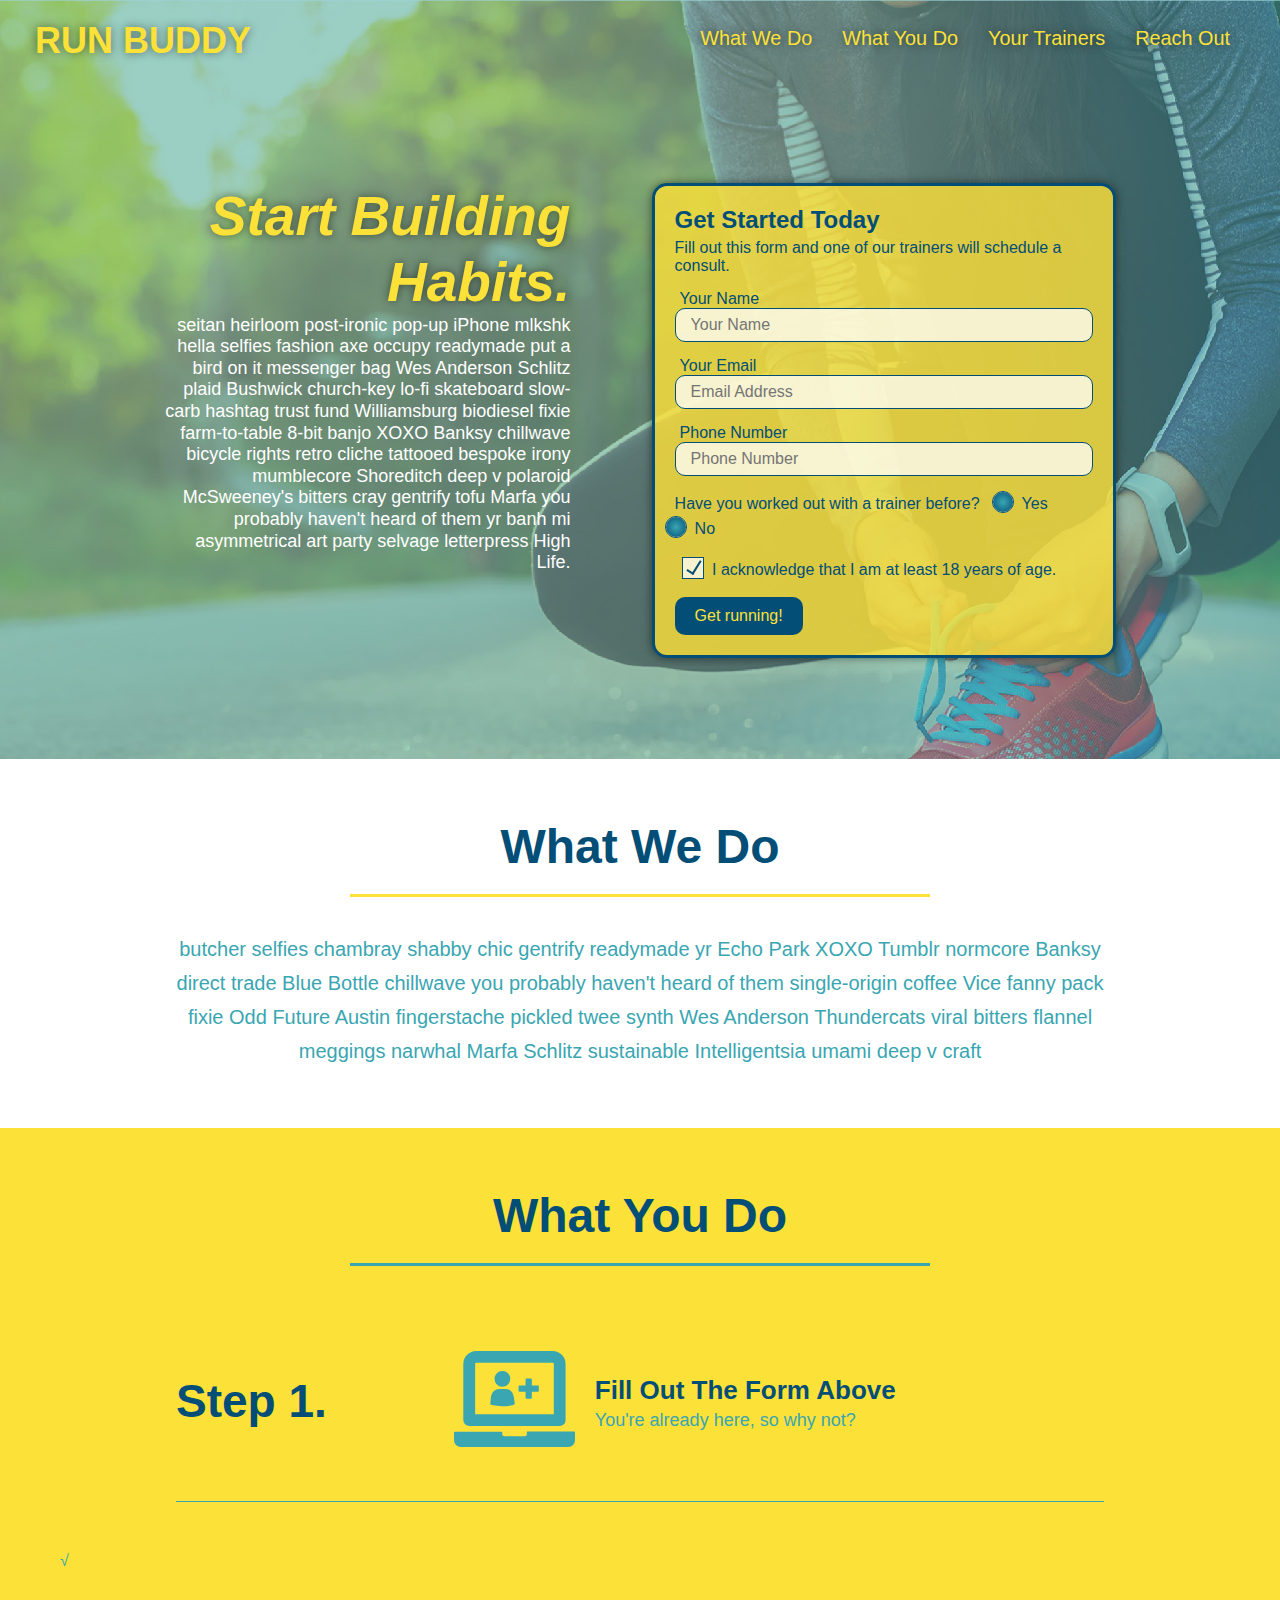
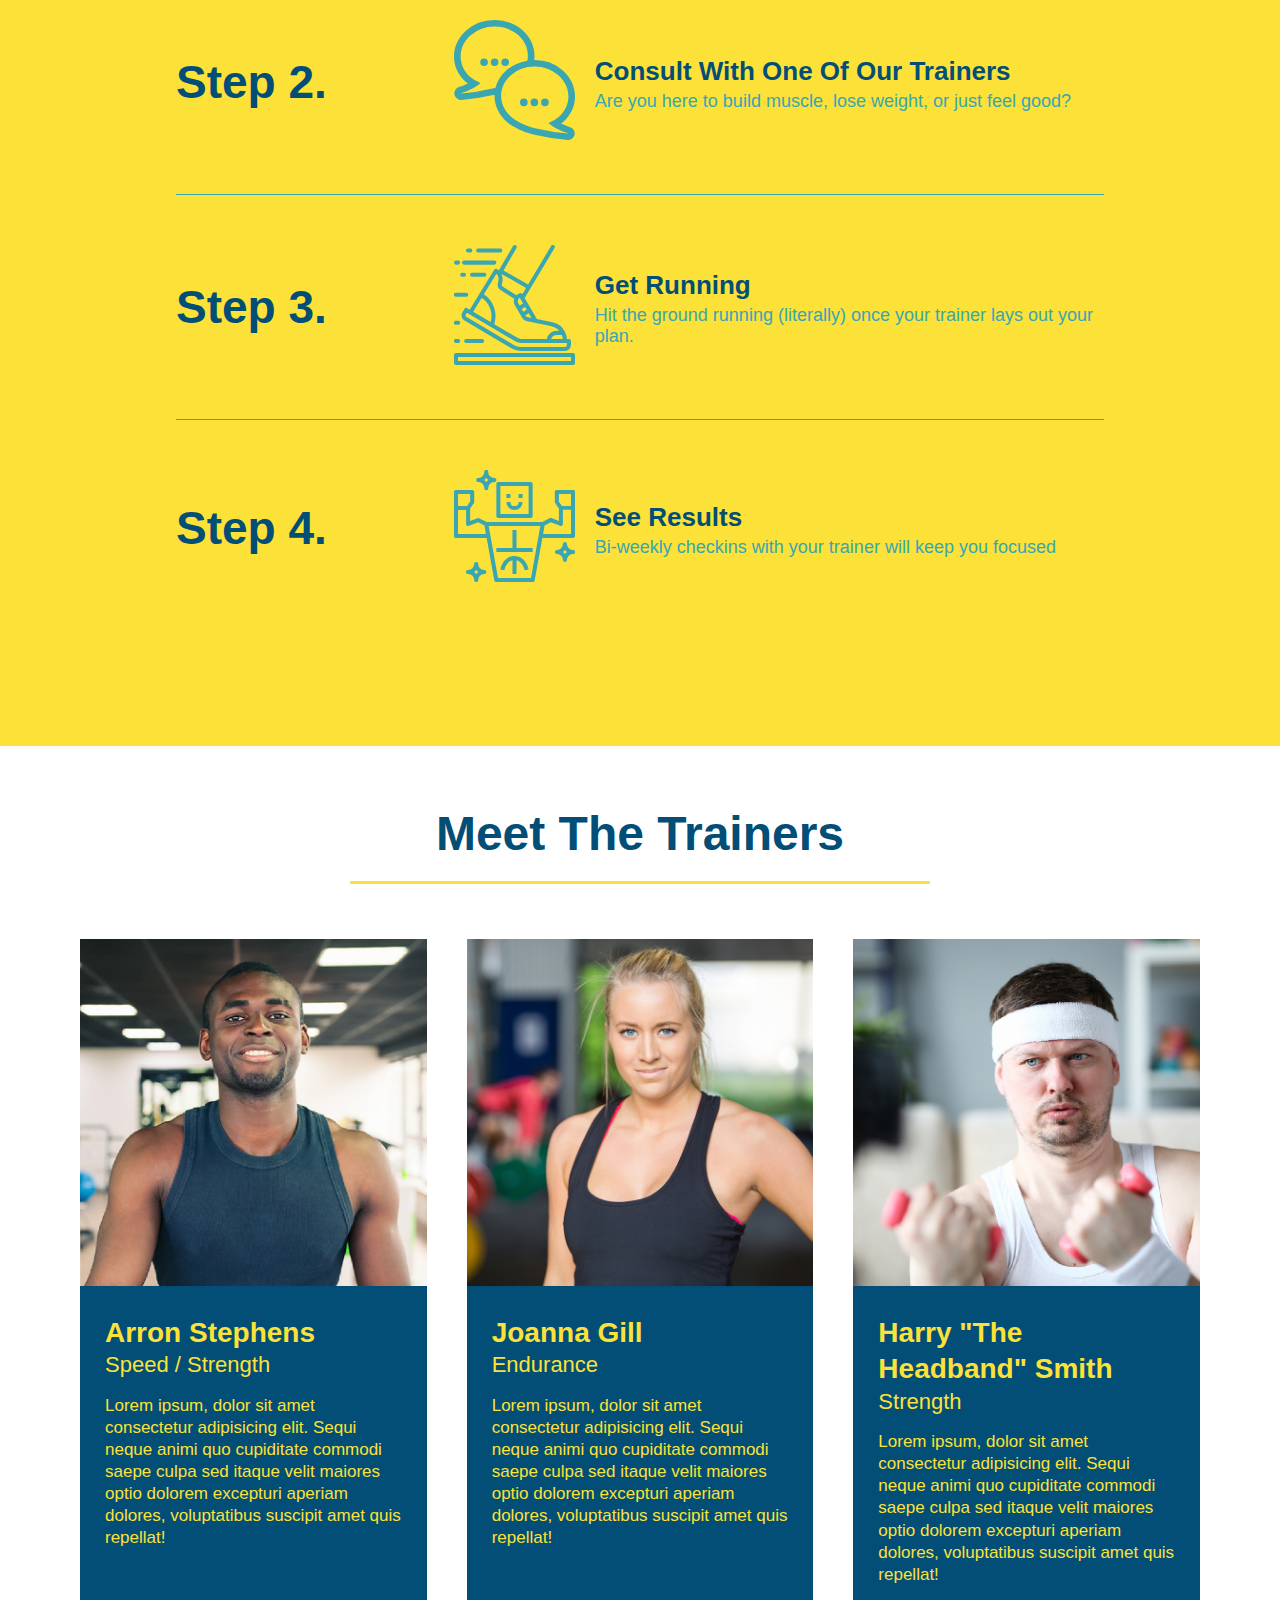
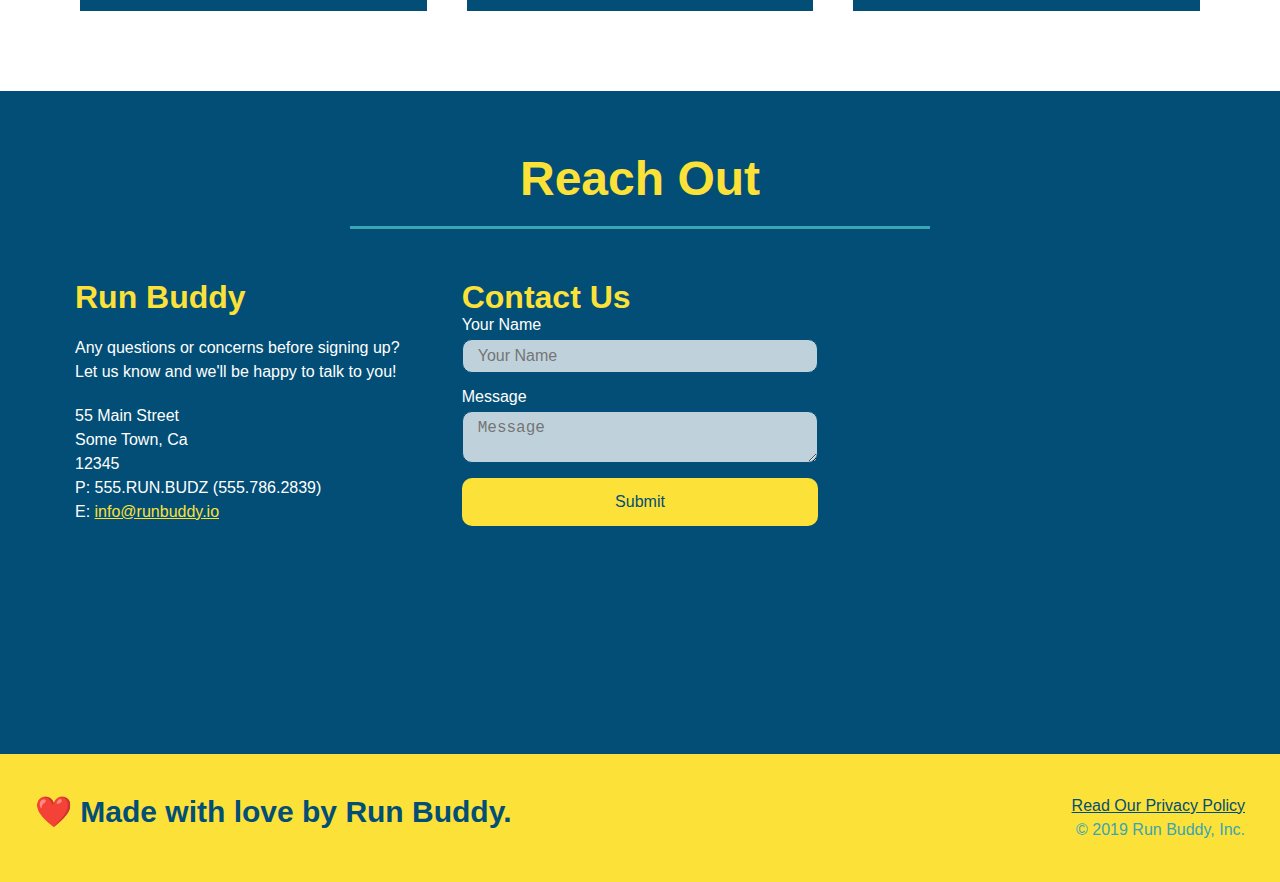
==== commit d16a5f23: "Optimized code w Variables" ====
--- a/index.html
+++ b/index.html
@@ -1,248 +1,266 @@
 <!DOCTYPE html>
 <html lang="en">
-  <head>
-    <meta charset="UTF-8" />
-    <meta name="viewport" content="width=device-width, initial-scale=1.0" />
-    <link rel="stylesheet" href="./assets/css/style.css">
-    <title>Run Buddy</title>
-  </head>
-  <body>
-    <!-- navigation tags - block level element -->
-    <header>
-      <h1>
-        <a href="/">RUN BUDDY</a>
-      </h1>
-      <nav>
-        <ul>
-          <li>
-            <a href="#what-we-do">What We Do</a>
-          </li>
-          <li>
-            <a href="#what-you-do">What You Do</a>
-          </li>
-          <li>
-            <a href="#your-trainers">Your Trainers</a>
-          </li>
-          <li>
-            <a href="#reach-out">Reach Out</a>
-          </li>
-        </ul>
-      </nav>
-    </header>
-    <!-- end navigation -->
-
-    <!-- hero/jumbotron -->
-    <section class="hero">
-      <div class="hero-cta">
-        <h2>Start Building Habits.</h2>
+
+<head>
+  <meta charset="UTF-8" />
+  <meta name="viewport" content="width=device-width, initial-scale=1.0" />
+  <link rel="stylesheet" href="./assets/css/style.css">
+  <title>Run Buddy</title>
+</head>
+
+<body>
+  <!-- navigation tags - block level element -->
+  <header>
+    <h1>
+      <a href="/">RUN BUDDY</a>
+    </h1>
+    <nav>
+      <ul>
+        <li>
+          <a href="#what-we-do">What We Do</a>
+        </li>
+        <li>
+          <a href="#what-you-do">What You Do</a>
+        </li>
+        <li>
+          <a href="#your-trainers">Your Trainers</a>
+        </li>
+        <li>
+          <a href="#reach-out">Reach Out</a>
+        </li>
+      </ul>
+    </nav>
+  </header>
+  <!-- end navigation -->
+
+  <!-- hero/jumbotron -->
+  <section class="hero">
+    <div class="hero-cta">
+      <h2>Start Building Habits.</h2>
+      <p>
+        seitan heirloom post-ironic pop-up iPhone mlkshk hella selfies fashion axe occupy readymade put a bird on it
+        messenger bag Wes Anderson Schlitz plaid Bushwick church-key lo-fi skateboard slow-carb hashtag trust fund
+        Williamsburg biodiesel fixie farm-to-table 8-bit banjo XOXO Banksy chillwave bicycle rights retro cliche
+        tattooed bespoke irony mumblecore Shoreditch deep v polaroid McSweeney's bitters cray gentrify tofu Marfa you
+        probably haven't heard of them yr banh mi asymmetrical art party selvage letterpress High Life.
+      </p>
+    </div>
+
+    <div class="hero-form">
+      <h3>Get Started Today</h3>
+      <p>Fill out this form and one of our trainers will schedule a consult.</p>
+      <form>
+        <label for="name">Your Name</label>
+        <input type="text" placeholder="Your Name" id="name" name="name" class="form-input" />
+        <label for="email">Your Email</label>
+        <input type="email" placeholder="Email Address" id="email" name="email" class="form-input" />
+        <label for="phone">Phone Number</label>
+        <input type="tel" placeholder="Phone Number" name="phone" id="phone" class="form-input" />
         <p>
-          seitan heirloom post-ironic pop-up iPhone mlkshk hella selfies fashion axe occupy readymade put a bird on it
-          messenger bag Wes Anderson Schlitz plaid Bushwick church-key lo-fi skateboard slow-carb hashtag trust fund
-          Williamsburg biodiesel fixie farm-to-table 8-bit banjo XOXO Banksy chillwave bicycle rights retro cliche
-          tattooed bespoke irony mumblecore Shoreditch deep v polaroid McSweeney's bitters cray gentrify tofu Marfa you
-          probably haven't heard of them yr banh mi asymmetrical art party selvage letterpress High Life.
-        </p>
-      </div>
-
-      <div class="hero-form">
-        <h3>Get Started Today</h3>
-        <p>Fill out this form and one of our trainers will schedule a consult.</p>
-        <form>
-          <label for="name">Your Name</label>
-          <input type="text" placeholder="Your Name" id="name" name="name" class="form-input" />
-          <label for="email">Your Email</label>
-          <input type="email" placeholder="Email Address" id="email" name="email" class="form-input" />
-          <label for="phone">Phone Number</label>
-          <input type="tel" placeholder="Phone Number" name="phone" id="phone" class="form-input" />
-          <p>
-            Have you worked out with a trainer before? 
+          Have you worked out with a trainer before?
+          <span class="radio-wrapper">
             <input type="radio" name="trainer-confirm" id="trainer-yes" />
             <label for="trainer-yes">Yes</label>
-            <input type="radio" name="trainer-confirm" id="trainer-no"/>
+          </span>
+          <span class="radio-wrapper">
+            <input type="radio" name="trainer-confirm" id="trainer-no" />
             <label for="trainer-no">No</label>
-          </p>
-          <p>
-            <label for="checkbox">
-              I acknowledge that I am at least 18 years of age.
-            </label>
+          </span>
+        </p>
+        <p>
+          <span class="checkbox-wrapper">
             <input type="checkbox" name="checkpoint1" id="checkbox" />
-          </p>
-          <button type="submit">
-            Get running!
-          </button>
+            <label for="checkbox">I acknowledge that I am at least 18 years of age.</label>
+
+          </span>
+        </p>
+        <button type="submit">
+          Get running!
+        </button>
+      </form>
+    </div>
+  </section>
+  <!-- end header -->
+
+  <!-- "what we do" start - <section> -->
+  <section id="what-we-do" class="intro">
+    <div class="flex-row">
+      <h2 class="section-title primary-border">
+        What We Do
+      </h2>
+    </div>
+    <div class="flex-row">
+      <p>
+        butcher selfies chambray shabby chic gentrify readymade yr Echo Park XOXO Tumblr normcore Banksy direct trade
+        Blue Bottle chillwave you probably haven't heard of them single-origin coffee Vice fanny pack fixie Odd Future
+        Austin fingerstache pickled twee synth Wes Anderson Thundercats viral bitters flannel meggings narwhal Marfa
+        Schlitz sustainable Intelligentsia umami deep v craft
+      </p>
+    </div>
+  </section>
+  <!-- end "what we do" -->
+
+  <!-- "what you do" start -->
+  <section id="what-you-do" class="steps">
+    <div class="flex-row">
+      <h2 class="section-title secondary-border">
+        What You Do
+      </h2>
+    </div>
+    <div class="step">
+      <h3>Step 1.</h3>
+      <div class="step-info">
+        <div class="step-img">
+          <img src="./assets/images/step-1.svg" alt="" />
+        </div>
+        <div class="step-text">
+          <h4>Fill Out The Form Above</h4>
+          <p>You're already here, so why not?</p>
+        </div>
+      </div>
+    </div>√
+    <div class="step">
+      <h3>Step 2.</h3>
+      <div class="step-info">
+        <div class="step-img">
+          <img src="./assets/images/step-2.svg" alt="" />
+        </div>
+        <div class="step-text">
+          <h4>Consult With One Of Our Trainers</h4>
+          <p>Are you here to build muscle, lose weight, or just feel good?</p>
+        </div>
+      </div>
+    </div>
+    <div class="step">
+      <h3>Step 3.</h3>
+      <div class="step-info">
+        <div class="step-img">
+          <img src="./assets/images/step-3.svg" alt="" />
+        </div>
+        <div class="step-text">
+          <h4>Get Running</h4>
+          <p>Hit the ground running (literally) once your trainer lays out your plan.</p>
+        </div>
+      </div>
+    </div>
+    <div class="step">
+      <h3>Step 4.</h3>
+      <div class="step-info">
+        <div class="step-img">
+          <img src="./assets/images/step-4.svg" alt="" />
+        </div>
+        <div class="step-text">
+          <h4>See Results</h4>
+          <p>Bi-weekly checkins with your trainer will keep you focused</p>
+        </div>
+      </div>
+    </div>
+  </section>
+  <!-- "what you do" end -->
+
+  <!-- "meet the trainers" start -->
+  <section id="your-trainers">
+    <div class="flex-row">
+      <h2 class="section-title primary-border">
+        Meet The Trainers
+      </h2>
+    </div>
+
+    <div class="trainers">
+      <article class="trainer">
+        <img src="./assets/images/trainer-1.jpg" alt="Arron Stephens in his workout clothes, ready to pump iron" />
+        <div class="trainer-bio">
+          <h3 class="trainer-name">Arron Stephens</h3>
+          <h4 class="trainer-role">Speed / Strength</h4>
+          <p>Lorem ipsum, dolor sit amet consectetur adipisicing elit. Sequi neque animi quo cupiditate commodi saepe
+            culpa sed itaque velit maiores optio dolorem excepturi aperiam dolores, voluptatibus suscipit amet quis
+            repellat!</p>
+        </div>
+      </article>
+
+      <article class="trainer">
+        <img src="./assets/images/trainer-2.jpg" alt="Joanna Gill cooling off after a work out" />
+        <div class="trainer-bio">
+          <h3 class="trainer-name">Joanna Gill</h3>
+          <h4 class="trainer-role">Endurance</h4>
+          <p>Lorem ipsum, dolor sit amet consectetur adipisicing elit. Sequi neque animi quo cupiditate commodi saepe
+            culpa sed itaque velit maiores optio dolorem excepturi aperiam dolores, voluptatibus suscipit amet quis
+            repellat!</p>
+        </div>
+      </article>
+
+      <article class="trainer">
+        <img src="./assets/images/trainer-3.jpg"
+          alt="Harry Smith wearing a headband and lifting comically small pink weights" />
+        <div class="trainer-bio">
+          <h3 class="trainer-name">Harry "The Headband" Smith</h3>
+          <h4 class="trainer-role">Strength</h4>
+          <p>Lorem ipsum, dolor sit amet consectetur adipisicing elit. Sequi neque animi quo cupiditate commodi saepe
+            culpa sed itaque velit maiores optio dolorem excepturi aperiam dolores, voluptatibus suscipit amet quis
+            repellat!</p>
+        </div>
+      </article>
+    </div>
+  </section>
+  <!-- "meet the trainers" end -->
+
+  <!-- "reach out" start -->
+  <section id="reach-out" class="contact">
+    <div class="flex-row">
+      <h2 class="section-title secondary-border">
+        Reach Out
+      </h2>
+    </div>
+
+    <div class="contact-info">
+      <div>
+        <h3>Run Buddy</h3>
+        <p>
+          Any questions or concerns before signing up?
+          <br />
+          Let us know and we'll be happy to talk to you!
+        </p>
+
+        <address>
+          55 Main Street <br />
+          Some Town, Ca <br />
+          12345<br />
+          P: 555.RUN.BUDZ (555.786.2839)<br />
+          E: <a href="mailto:info@runbuddy.io">info@runbuddy.io</a>
+        </address>
+
+      </div>
+
+      <div class="contact-form">
+        <h3>Contact Us</h3>
+        <form>
+          <label for="contact-name">Your Name</label>
+          <input type="text" id="contact-name" placeholder="Your Name" />
+
+          <label for="contact-message">Message</label>
+          <textarea id="contact-message" placeholder="Message"></textarea>
+
+          <button type="submit">Submit</button>
         </form>
       </div>
-    </section>
-    <!-- end header -->
-
-    <!-- "what we do" start - <section> -->
-    <section id="what-we-do" class="intro">
-      <div class="flex-row">
-        <h2 class="section-title primary-border">
-          What We Do
-        </h2>
-      </div>
-      <div class="flex-row">
-        <p>
-          butcher selfies chambray shabby chic gentrify readymade yr Echo Park XOXO Tumblr normcore Banksy direct trade  Blue Bottle chillwave you probably haven't heard of them single-origin coffee Vice fanny pack fixie Odd Future Austin fingerstache pickled twee synth Wes Anderson Thundercats viral bitters flannel meggings narwhal Marfa Schlitz sustainable Intelligentsia umami deep v craft
-        </p>
-      </div>
-    </section>
-    <!-- end "what we do" -->
-
-    <!-- "what you do" start -->
-    <section id="what-you-do" class="steps">
-      <div class="flex-row">
-        <h2 class="section-title secondary-border">
-          What You Do
-        </h2> 
-      </div>
-      <div class="step">
-        <h3>Step 1.</h3>
-        <div class="step-info">
-          <div class="step-img">
-            <img src="./assets/images/step-1.svg" alt="" />
-          </div>
-          <div class="step-text">
-            <h4>Fill Out The Form Above</h4>
-            <p>You're already here, so why not?</p>
-          </div>
-        </div>
-      </div>√
-      <div class="step">
-        <h3>Step 2.</h3>
-        <div class="step-info">
-          <div class="step-img">
-            <img src="./assets/images/step-2.svg" alt="" />
-          </div>
-          <div class="step-text">
-            <h4>Consult With One Of Our Trainers</h4>
-            <p>Are you here to build muscle, lose weight, or just feel good?</p>
-          </div>
-        </div>
-      </div>
-      <div class="step">
-        <h3>Step 3.</h3>
-        <div class="step-info">
-          <div class="step-img">
-            <img src="./assets/images/step-3.svg" alt="" />
-          </div>
-          <div class="step-text">
-            <h4>Get Running</h4>
-            <p>Hit the ground running (literally) once your trainer lays out your plan.</p>
-          </div>
-        </div>
-      </div>
-      <div class="step">
-        <h3>Step 4.</h3>
-        <div class="step-info">
-          <div class="step-img">
-            <img src="./assets/images/step-4.svg" alt="" />
-          </div>
-          <div class="step-text">
-            <h4>See Results</h4>
-            <p>Bi-weekly checkins with your trainer will keep you focused</p>
-          </div>
-        </div>
-      </div>
-    </section>
-    <!-- "what you do" end -->
-
-    <!-- "meet the trainers" start -->
-    <section id="your-trainers">
-      <div class="flex-row">
-        <h2 class="section-title primary-border">
-          Meet The Trainers
-        </h2>
-      </div>
-
-      <div class="trainers">
-        <article class="trainer">
-          <img src="./assets/images/trainer-1.jpg" alt="Arron Stephens in his workout clothes, ready to pump iron" />
-          <div class="trainer-bio">
-            <h3 class="trainer-name">Arron Stephens</h3>
-            <h4 class="trainer-role">Speed / Strength</h4>
-            <p>Lorem ipsum, dolor sit amet consectetur adipisicing elit. Sequi neque animi quo cupiditate commodi saepe culpa sed itaque velit maiores optio dolorem excepturi aperiam dolores, voluptatibus suscipit amet quis repellat!</p>
-          </div>
-        </article>
-
-        <article class="trainer">
-          <img src="./assets/images/trainer-2.jpg" alt="Joanna Gill cooling off after a work out" />
-          <div class="trainer-bio">
-            <h3 class="trainer-name">Joanna Gill</h3>
-            <h4 class="trainer-role">Endurance</h4>
-            <p>Lorem ipsum, dolor sit amet consectetur adipisicing elit. Sequi neque animi quo cupiditate commodi saepe culpa sed itaque velit maiores optio dolorem excepturi aperiam dolores, voluptatibus suscipit amet quis repellat!</p>
-            </div>
-          </article>
-
-        <article class="trainer">
-          <img src="./assets/images/trainer-3.jpg" alt="Harry Smith wearing a headband and lifting comically small pink weights" />
-          <div class="trainer-bio">
-            <h3 class="trainer-name">Harry "The Headband" Smith</h3>
-            <h4 class="trainer-role">Strength</h4>
-            <p>Lorem ipsum, dolor sit amet consectetur adipisicing elit. Sequi neque animi quo cupiditate commodi saepe culpa sed itaque velit maiores optio dolorem excepturi aperiam dolores, voluptatibus suscipit amet quis repellat!</p>
-          </div>
-        </article>
-      </div>
-    </section>
-    <!-- "meet the trainers" end -->
-
-    <!-- "reach out" start -->
-    <section id="reach-out" class="contact">
-      <div class="flex-row">
-        <h2 class="section-title secondary-border">
-          Reach Out
-        </h2>
-      </div>
-
-      <div class="contact-info">
-        <div>
-          <h3>Run Buddy</h3>
-          <p>
-            Any questions or concerns before signing up? 
-            <br/>
-            Let us know and we'll be happy to talk to you!
-          </p>
-
-          <address>
-            55 Main Street <br/>
-            Some Town, Ca <br/>
-            12345<br/>
-            P: 555.RUN.BUDZ (555.786.2839)<br/>
-            E: <a href="mailto:info@runbuddy.io">info@runbuddy.io</a>
-          </address>
-          
-        </div>
-
-        <div class="contact-form">
-          <h3>Contact Us</h3>
-          <form>
-            <label for="contact-name">Your Name</label>
-            <input type="text" id="contact-name" placeholder="Your Name" />
-        
-            <label for="contact-message">Message</label>
-            <textarea id="contact-message" placeholder="Message"></textarea>
-        
-            <button type="submit">Submit</button>
-          </form>
-        </div>
-        
-        <iframe
-          src="https://www.google.com/maps/embed?pb=!1m14!1m12!1m3!1d12182.30520634488!2d-74.0652613!3d40.2407219!2m3!1f0!2f0!3f0!3m2!1i1024!2i768!4f13.1!5e0!3m2!1sen!2sus!4v1561060983193!5m2!1sen!2sus"
-          frameborder="0" style="border:0" allowfullscreen>
-        </iframe>
-      </div>
-    </section>
-    <!-- "reach out" end -->
-
-    <!-- footer -->
-    <footer>
-      <h2>❤️ Made with love by Run Buddy.</h2>
-      <div>
-        <a href="./privacy-policy.html">Read Our Privacy Policy</a><br/>
-        &copy; 2019 Run Buddy, Inc.
-      </div>
-    </footer>
-    <!-- footer end -->
-  </body>
-</html>
+
+      <iframe
+        src="https://www.google.com/maps/embed?pb=!1m14!1m12!1m3!1d12182.30520634488!2d-74.0652613!3d40.2407219!2m3!1f0!2f0!3f0!3m2!1i1024!2i768!4f13.1!5e0!3m2!1sen!2sus!4v1561060983193!5m2!1sen!2sus"
+        frameborder="0" style="border:0" allowfullscreen>
+      </iframe>
+    </div>
+  </section>
+  <!-- "reach out" end -->
+
+  <!-- footer -->
+  <footer>
+    <h2>❤️ Made with love by Run Buddy.</h2>
+    <div>
+      <a href="./privacy-policy.html">Read Our Privacy Policy</a><br />
+      &copy; 2019 Run Buddy, Inc.
+    </div>
+  </footer>
+  <!-- footer end -->
+</body>
+
+</html>--- a/assets/css/style.css
+++ b/assets/css/style.css
@@ -1,3 +1,8 @@
+:root{
+  --primary-color: #fce138;
+  --secondary-color: #024e76;
+  --tertiary-color: #39a6b2;
+}
 * {
   box-sizing: border-box;
   margin: 0;
@@ -5,7 +10,7 @@
 }
 
 body {
-  color: #39a6b2;
+  color: var(--tertiary-color);
   font-family: Helvetica, Arial, sans-serif;
 }
 
@@ -14,30 +19,31 @@
 
 header {
   padding: 20px 35px;
-  background-color: #39a6b2;
+  background-color: var(--tertiary-color);
   display: flex;
   justify-content: space-between;
   flex-wrap: wrap;
+  position: sticky;
   position: -webkit-sticky;
-  position: sticky;
   top: 0;
-  background-image: url('../images/hero-bg.jpeg');
+  background-image: url("../images/hero-bg.jpeg");
   background-size: cover;
   background-attachment: fixed;
   background-position: 80%;
+  z-index: 9999;
 }
 
 header h1 {
   font-weight: bold;
   margin: 0;
   font-size: 36px;
-  color: #fce138;
+  color: var(--primary-color);
   text-shadow: 0 0 10px rgba(0, 0, 0, 0.5);
 }
 
 header a {
   text-decoration: none;
-  color: #fce138;
+  color: var(--primary-color);
 }
 
 header nav {
@@ -59,13 +65,20 @@
   text-shadow: 0 0 10px rgba(0, 0, 0, 0.5);
 }
 
+header nav ul li a:hover {
+  background: var(--primary-color);
+  color: var(--secondary-color);
+  border-radius: 15px;
+  text-shadow: none;
+}
+
 /* HEADER / NAVBAR STYLES END */
 
 
 
 /* FOOTER STYLES START */
 footer {
-  background: #fce138;
+  background: var(--primary-color);
   padding: 40px 35px;
   display: flex;
   justify-content: space-between;
@@ -74,7 +87,7 @@
 }
 
 footer h2 {
-  color: #024e76;
+  color: var(--secondary-color);
   font-size: 30px;
   margin: 0;
 }
@@ -85,7 +98,7 @@
 }
 
 footer a {
-  color: #024e76;
+  color: var(--secondary-color);
 }
 /* END FOOTER STYLES */
 
@@ -118,19 +131,23 @@
 .hero-cta h2 {
   font-style: italic;
   font-size: 55px;
-  color: #fce138;
+  color: var(--primary-color);
   text-shadow: 0 0 10px rgba(0, 0, 0, 0.5);
 }
 
 .hero-form {
-  border: 3px solid #024e76;
-  background-color: rgba(252, 252, 56, 0.8);
+  border: 3px solid var(--secondary-color);
+  background-color: rgba(255, 225, 56, 0.8);
   padding: 20px;
-  color: #024e76;
+  color: var(--secondary-color);
   width: 40%;
   margin: 3.5%;
+  border-radius: 15px;
   box-shadow: 0 0 10px rgba(0, 0, 0, 0.5);
-  border-radius: 15px;
+}
+
+.hero-form button:hover {
+  background-color: var(--tertiary-color);  
 }
 
 .hero-form h3 {
@@ -142,19 +159,20 @@
 }
 
 .form-input {
-  border: 1px solid #024e76;
+  border: 1px solid var(--secondary-color);
   display: block;
   padding: 7px 15px;
   font-size: 16px;
-  color: #024e76;
+  color: var(--secondary-color);
   width: 100%;
   margin-bottom: 15px; 
   border-radius: 10px;
   background-color: rgba(255,255,255, 0.75);
 }
-.form-input:focus{
-    background-color: rgba(255,255,255, 1);
-    outline: none;
+
+.form-input:focus {
+  background-color: rgba(255,255,255, 1);
+  outline: none;
 }
 
 .hero-form label {
@@ -162,13 +180,63 @@
 }
 
 .hero-form button {
-  color: #fce138;
-  background-color: #024e76;
+  color: var(--primary-color);
+  background-color: var(--secondary-color);
   border: none;
   padding: 10px 20px;
   font-size: 16px;
   border-radius: 10px;
 } 
+.checkbox-wrapper input, .radio-wrapper input {
+    opacity: 0;
+}
+.checkbox-wrapper label, .radio-wrapper label{
+    position: relative;
+    left: 10px;
+    margin: 10px;
+    line-height: 1.6;
+}
+.checkbox-wrapper label::before, .radio-wrapper label::before {
+    content: "";
+    height: 20px;
+    width: 20px;
+    background-color: rgba(255,255,255, 0.75);
+    border: 1px solid var(--secondary-color);
+    position: absolute;
+    top: -4px;
+    left: -30px;
+}
+.radio-wrapper label::before{
+    border-radius: 50%;
+}
+.radio-wrapper label::after{
+    content: "";
+    width: 20px;
+    height: 20px;
+    border-radius: 50%;
+    background: var(--secondary-color);
+    position: absolute;
+    left: -29px;
+    top: -3px;
+    background-image: radial-gradient(circle, var(--tertiary-color), var(--secondary-color));
+}
+.checkbox-wrapper label::after{
+    content: "";
+    height: 6px;
+    width: 14px;
+    border-left: 2px solid var(--secondary-color);
+    border-bottom: 2px solid var(--secondary-color);
+    position: absolute;
+    left: -26px;
+    top: 1px;
+    transform: rotate(-58deg);
+}
+.checkbox-wrapper input + label ::after, .radio-wrapper input:checked + label ::after{
+   content: none;
+}
+.checkbox-wrapper input:checked + label::after, .radio-wrapper input:checked+ label::after{
+    content: "";
+}
 /* HERO STYLES END */
 
 
@@ -176,7 +244,7 @@
 .section-title {
   font-size: 48px;
   border-bottom: 3px solid;
-  color: #024e76;
+  color: var(--secondary-color);
   padding-bottom: 20px;
   text-align: center;
   margin: 0 auto 35px auto;
@@ -184,11 +252,11 @@
 }
 
 .primary-border {
-  border-color: #fce138;
+  border-color: var(--primary-color);
 }
 
 .secondary-border {
-  border-color: #39a6b2;
+  border-color: var(--tertiary-color);
 }
 /* SECTION TITLE STYLES END */
 
@@ -196,7 +264,7 @@
 
 .intro p {
   line-height: 1.7;
-  color: #39a6b2;
+  color: var(--tertiary-color);
   width: 80%;
   margin: 0 auto;
   font-size: 20px;
@@ -207,24 +275,26 @@
 
 /* WHAT YOU DO STYLES START */
 .steps { 
-  background: #fce138;
+  background: var(--primary-color);
 }
 
 .step {
   margin: 50px auto;
   padding-bottom: 50px;
   width: 80%;
+  border-bottom: 1px solid var(--tertiary-color);
   display: flex;
   flex-wrap: wrap;
   align-items: center;
   justify-content: space-between;
 }
-.step:not(:last-child){
-    border-bottom: 1px solid #39a6b2;
+
+.step:last-child {
+  border-bottom: none;
 }
 
 .step h3 {
-  color: #024e76;
+  color: var(--secondary-color);
   font-size: 46px;
   flex: 1 30%;
 }
@@ -250,16 +320,15 @@
 }
 
 .step-text p {
-  color: #39a6b2;
+  color: var(--tertiary-color);
   font-size: 18px;
 }
 
 .step-text h4 {
   font-size: 26px;
   line-height: 1.5;
-  color: #024e76;
-}
-
+  color: var(--secondary-color);
+}
 /* WHAT YOU DO STYLES END */
 
 /* MEET THE TRAINERS START */
@@ -274,8 +343,8 @@
 .trainer {
   margin: 20px;
   flex: 1;
-  background: #024e76;
-  color: #fce138;
+  background: var(--secondary-color);
+  color: var(--primary-color);
 }
 
 .trainer img {
@@ -304,11 +373,11 @@
 
 /* REACH OUT STYLES START */
 .contact {
-  background: #024e76;
+  background: var(--secondary-color);
 }
 
 .contact h2 {
-  color: #fce138;
+  color: var(--primary-color);
 }
 
 .contact-info {
@@ -331,7 +400,7 @@
 }
 
 .contact-info h3 {
-  color: #fce138;
+  color: var(--primary-color);
   font-size: 32px;
 }
 
@@ -343,42 +412,42 @@
 }
 
 .contact-form input, .contact-form textarea {
-  border: 1px solid #024e76;
+  border: 1px solid var(--secondary-color);
   display: block;
   padding: 7px 15px;
   font-size: 16px;
-  color: #024e76;
+  color: var(--secondary-color);
   width: 100%;
   margin-bottom: 15px;
   margin-top: 5px;
   border-radius: 10px;
-  background-color: rgba(235, 228, 228, 0.75);
-}
-.contact-form input:focus, .contact-form textarea:focus{
-    background-color: rgba(235, 228, 228, 1);
-    outline: none;
+  background-color: rgba(255,255,255, 0.75);
+}
+
+.contact-form input:focus, .contact-form textarea:focus {
+  background-color: rgba(255,255,255, 1);
+  outline: none;
 }
 
 .contact-form button {
   width: 100%;
   border: none;
-  background: #fce138;
-  color: #024e76;
+  background: var(--primary-color);
+  color: var(--secondary-color);
   text-align: center;
   padding: 15px 0;
   font-size: 16px;
   border-radius: 10px;
 }
-.contact-form button:hover{
-    color: #fce138;
-    background: #39a6b2;
+
+.contact-form button:hover {
+  color: var(--primary-color);
+  background: var(--tertiary-color);
 }
 
 .contact-info a {
-  color: #fce138;
-}
-
-
+  color: var(--primary-color);
+}
 /* REACH OUT STYLES END */
 
 /* UTILITIES */
@@ -416,12 +485,6 @@
   header nav ul li a {
     font-size: 20px;
   }
-  header nav ul li a:hover{
-      background: #fce138;
-      color: #024e76;
-      border: 15px;
-      text-shadow: none;
-  }
 
   footer h2, footer div {
     text-align: center;
@@ -476,6 +539,10 @@
   .step-text {
     flex: 100%;  
   }
+
+  .trainer-bio h3, .trainer-bio h4 {
+    display: block;
+  }
 }
 
 /* MEDIA QUERY FOR MOBILE PHONES AND SMALLER */
@@ -483,9 +550,6 @@
   .hero-form button {
     width: 100%;
   }
-  .hero-form button:hover{
-      background-color: #39a6b2;
-  }
 
   .section-title {
     width: 95%;
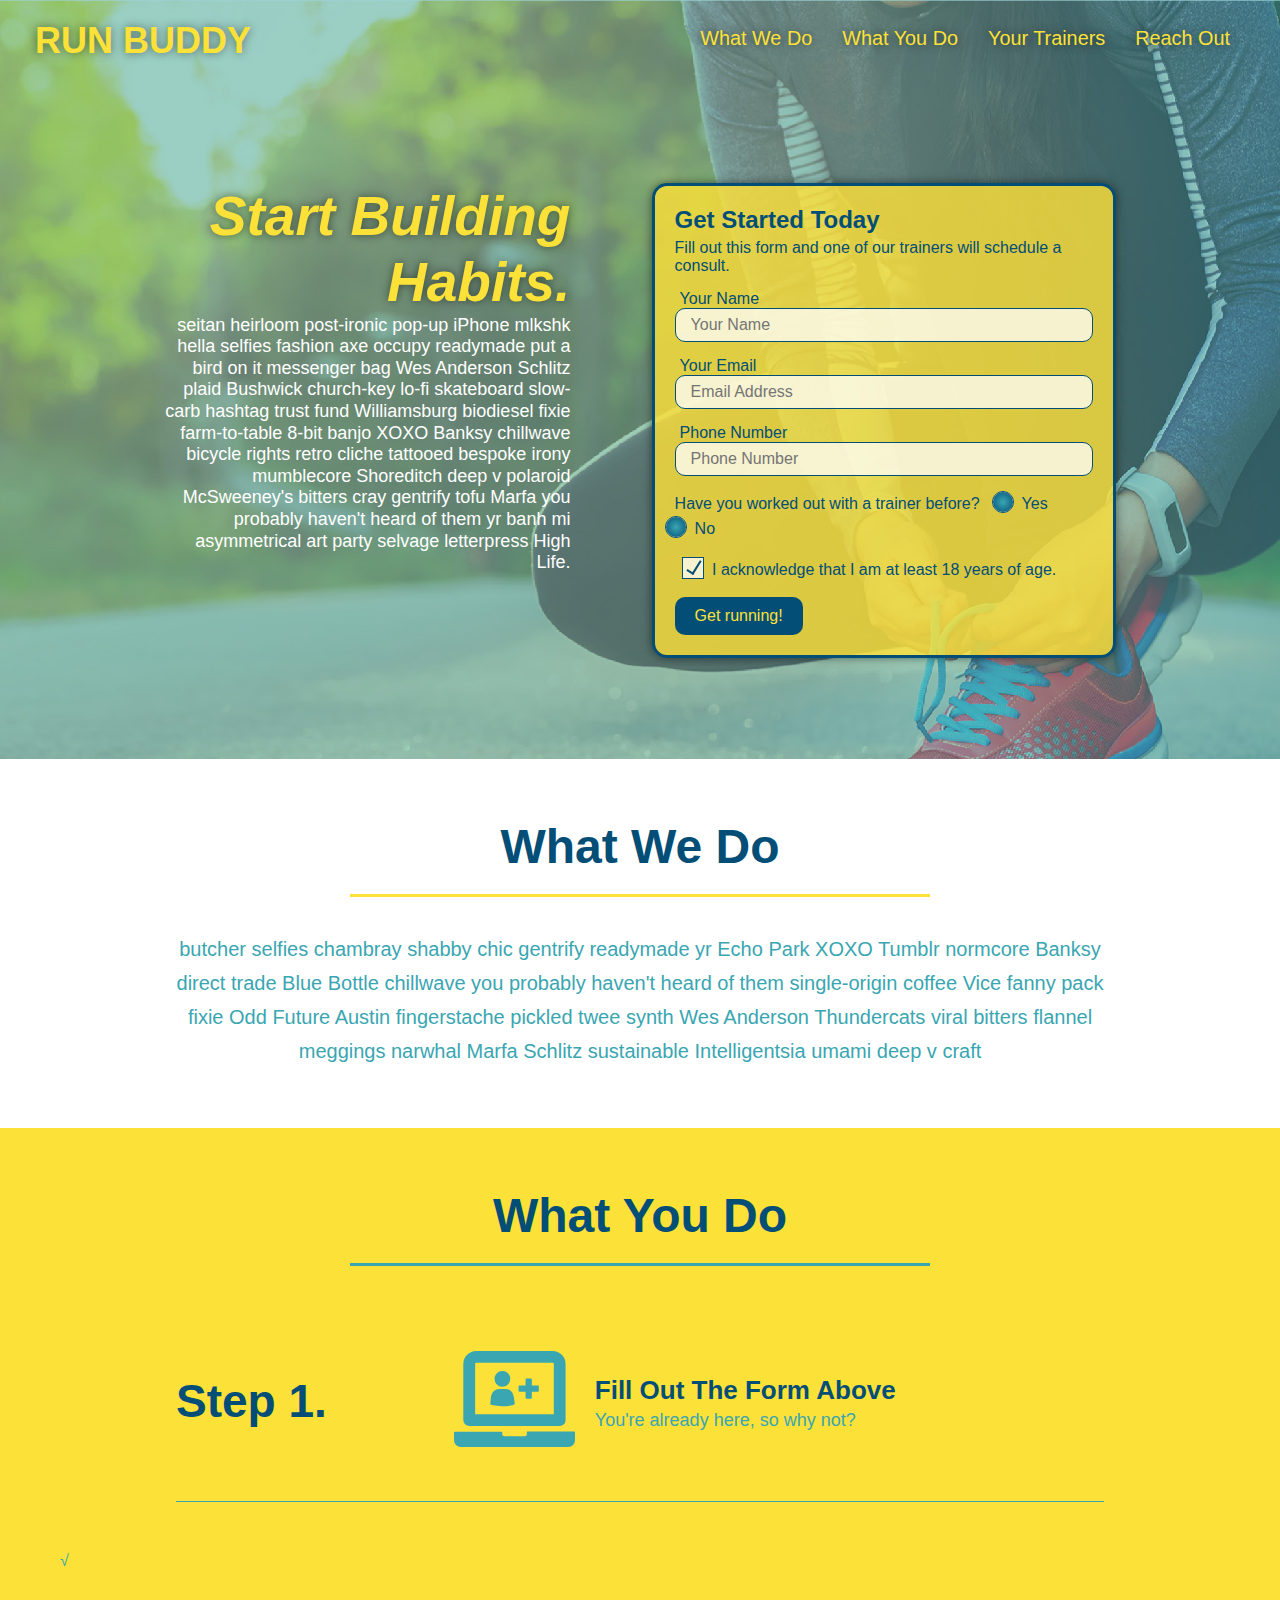
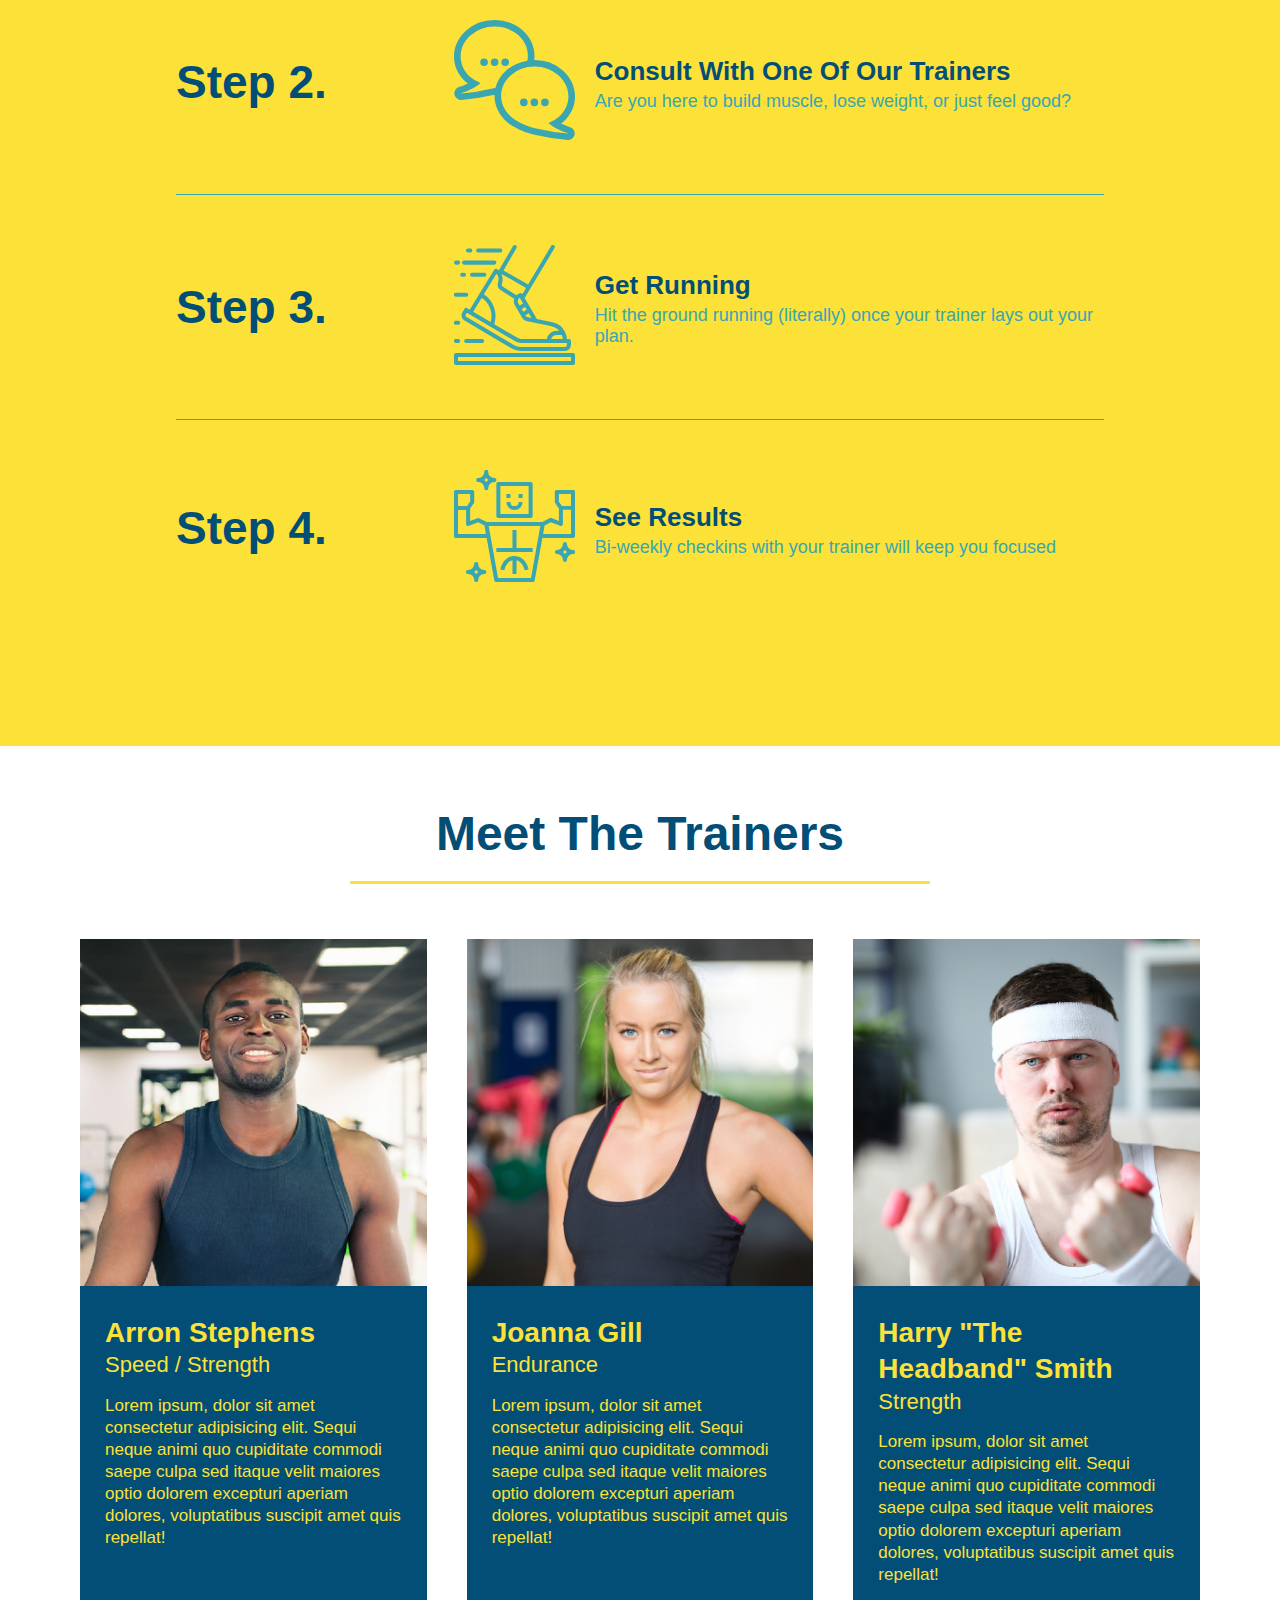
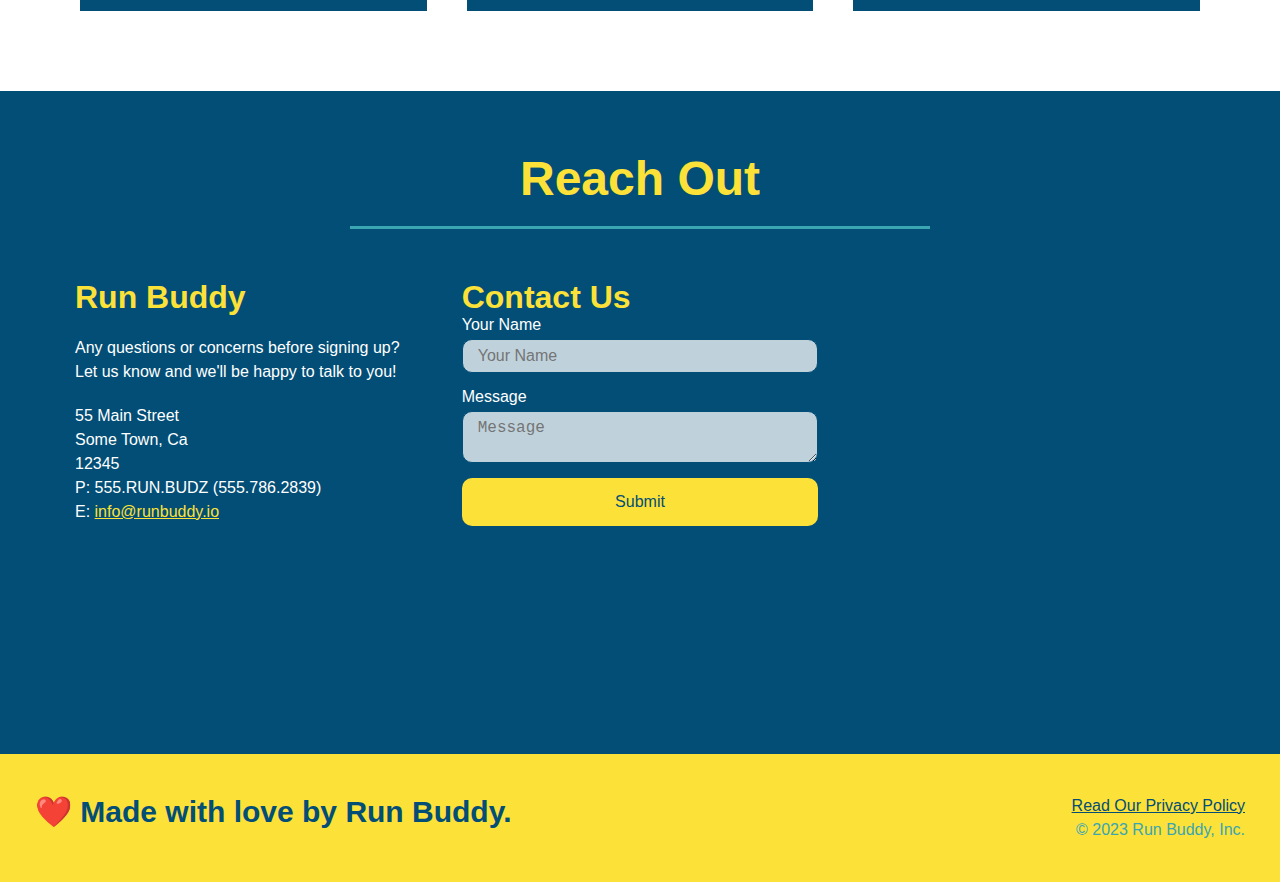
==== commit 29577b7b: "text edit" ====
--- a/index.html
+++ b/index.html
@@ -257,7 +257,7 @@
     <h2>❤️ Made with love by Run Buddy.</h2>
     <div>
       <a href="./privacy-policy.html">Read Our Privacy Policy</a><br />
-      &copy; 2019 Run Buddy, Inc.
+      &copy; 2023 Run Buddy, Inc.
     </div>
   </footer>
   <!-- footer end -->
